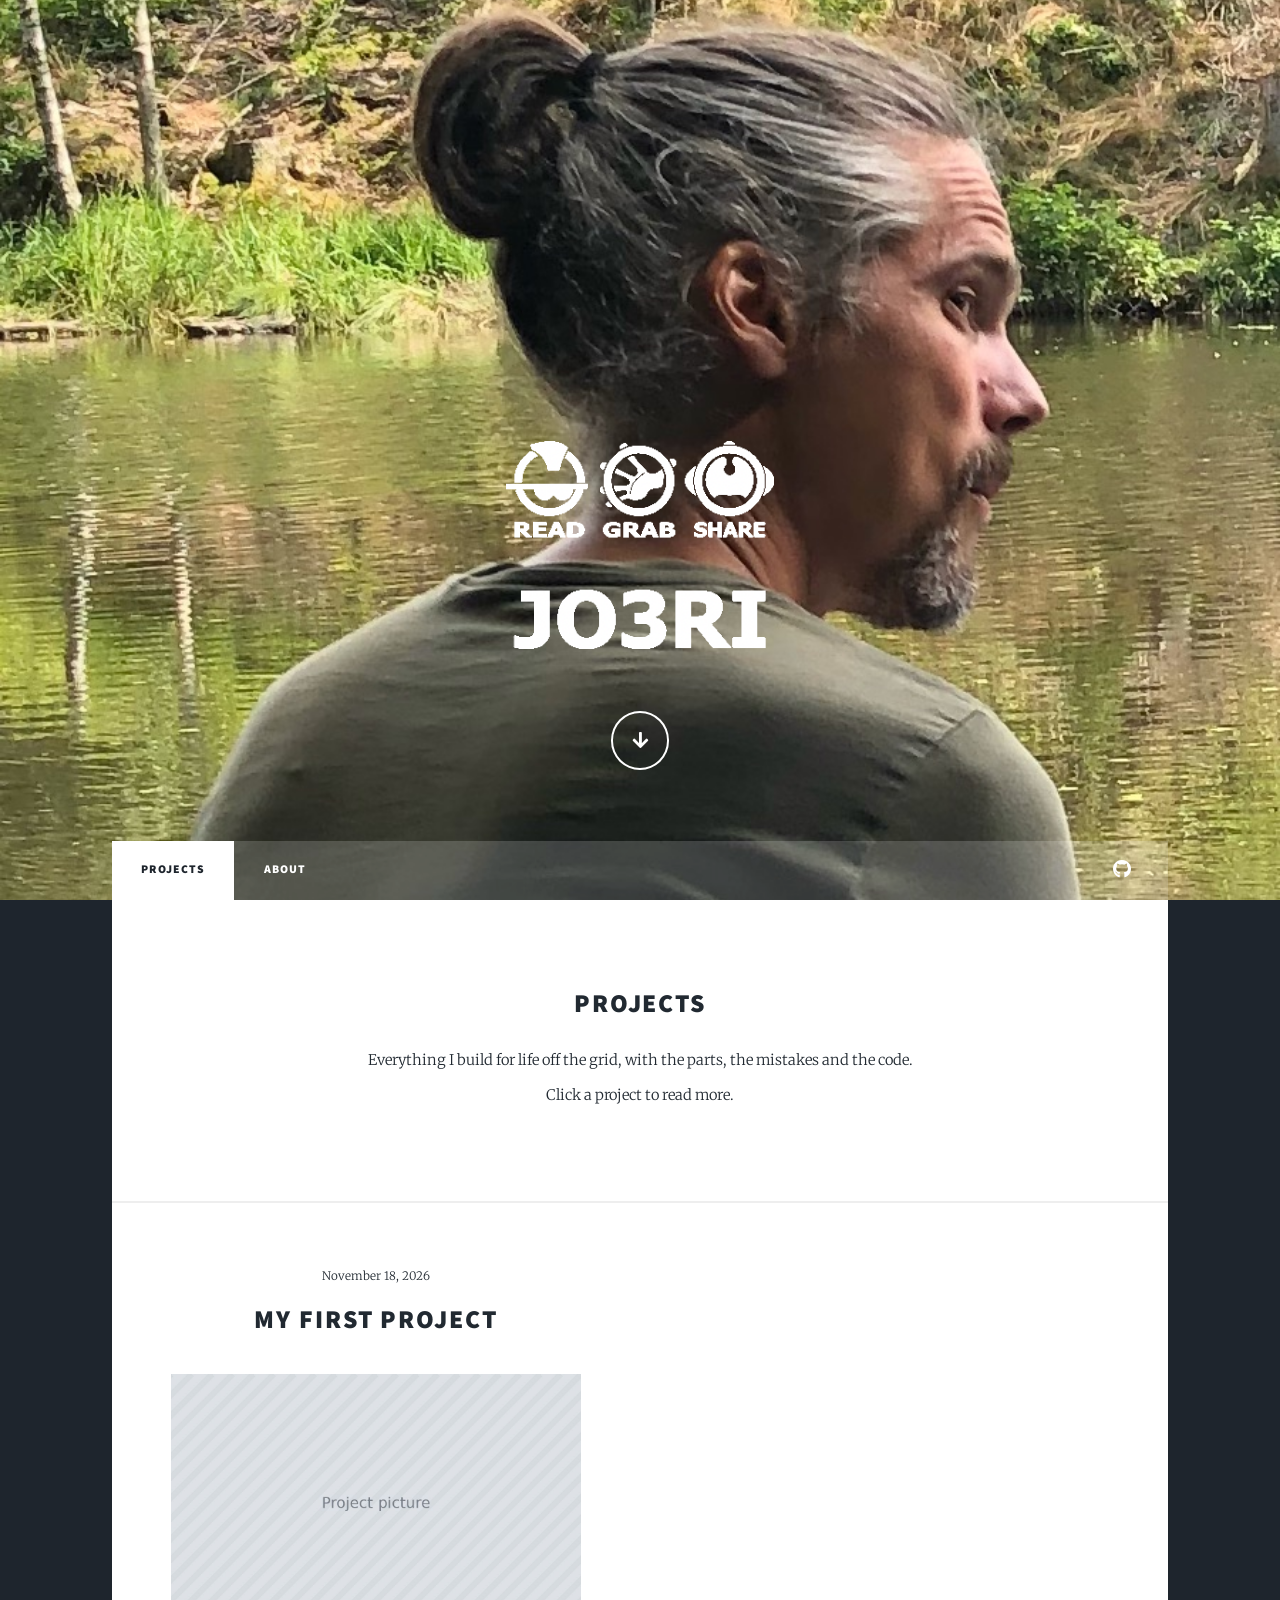
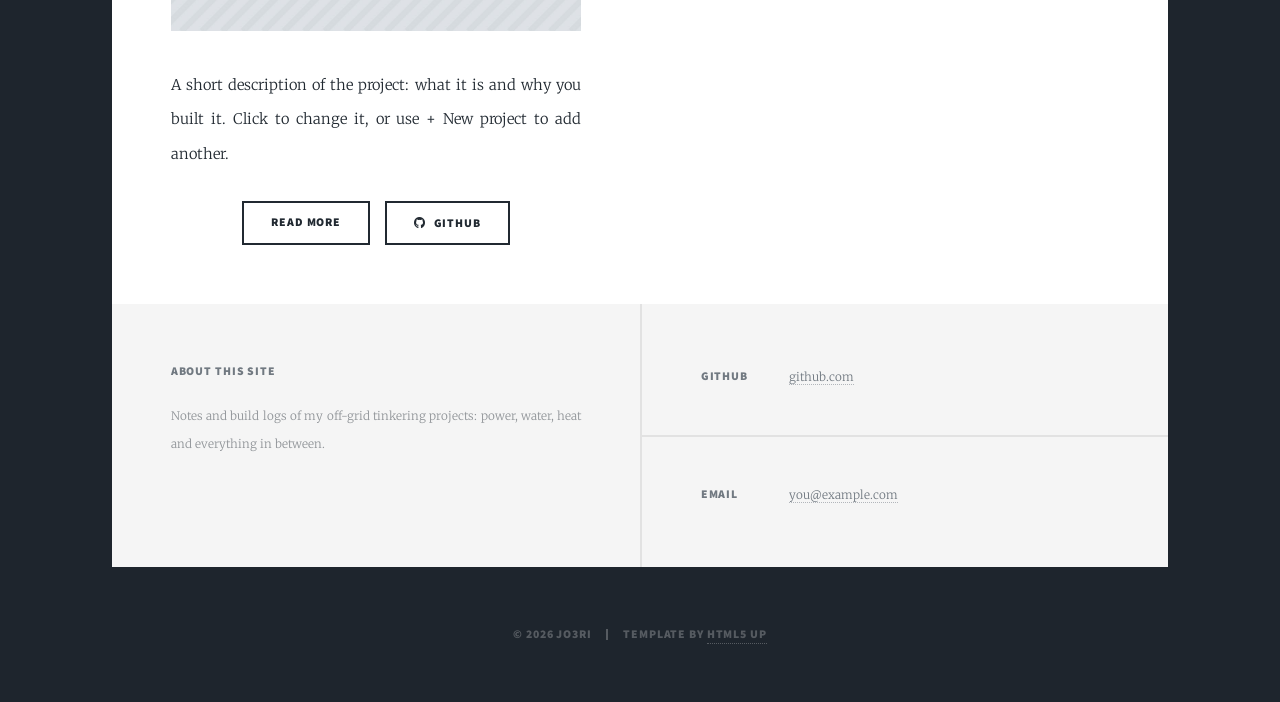
==== index.html @ ef2808e9 "update first website commit" ====
<!DOCTYPE html>
<!--
	JO3RI
	Template: Massively by HTML5 UP (html5up.net | @ajlkn)
	Free for personal and commercial use under the CCA 3.0 license (html5up.net/license)
-->
<html lang="en"><head>
		<title>JO3RI</title>
		<meta charset="utf-8">
		<meta name="viewport" content="width=device-width, initial-scale=1">
		<meta name="description" content="">
		<link rel="stylesheet" href="assets/css/main.css">
		<link rel="stylesheet" href="assets/css/site.css">
		<noscript><link rel="stylesheet" href="assets/css/noscript.css"></noscript>
	</head>
	<body class="is-preload">

		<div id="wrapper" class="fade-in">
			<div id="intro" data-se="section blocks fixed" data-se-role="intro" class="wsite-section-bg-image" style="background-image: url(&quot;images/backgrounds/joeri-050821-20261118-105935.jpg&quot;); background-repeat: no-repeat; background-size: cover; background-position: 50% 50%;">
				<div class="image fit"><img src="images/jo3ri-transparant-white-20261118-103524.png" alt="" style="width: 23%; max-width: 100%; margin-left: auto; margin-right: auto;"></div>
				<p></p>
				<ul class="actions">
					<li><a href="#header" class="button icon solid solo fa-arrow-down scrolly">Continue</a></li>
				</ul>
			</div>
<!-- se:shared header -->
			<header id="header">
				<a href="index.html" class="logo">JO3RI</a>
			</header>
<!-- /se:shared header -->

			<nav id="nav">
				<ul class="links" data-se="menu">
					<li class="active"><a href="index.html">Projects</a></li>
					<li><a href="about.html">About</a></li>
				</ul>
<!-- se:shared social -->
				<ul class="icons">
					<li><a href="https://github.com/" class="icon brands fa-github"><span class="label">GitHub</span></a></li>
				</ul>
<!-- /se:shared social -->
			</nav>

			<div id="main" data-se="sections">
				<section class="post" data-se="section blocks">
					<h2 style="text-align: center;">Projects</h2>
					<p style="text-align: center;">Everything I build for life off the grid, with the parts, the mistakes and the code. <br>Click a project to read more.</p>
				</section>

				<section class="posts" data-se="section blocks" data-se-list="projects">
					<article data-se-type="project" data-se-date="November 18, 2026" data-se-github="https://github.com/">
						<header>
							<span class="date">November 18, 2026</span>
							<h2><a href="first-project.html">My first project</a></h2>
						</header>
						<a href="first-project.html" class="image fit"><img src="images/project-placeholder.jpg" alt="My first project"></a>
						<p>A short description of the project: what it is and why you built it. Click to change it, or use + New project to add another.</p>
						<ul class="actions special">
							<li><a href="first-project.html" class="button">Read more</a></li>
							<li><a href="https://github.com/" class="button icon brands fa-github">GitHub</a></li>
						</ul>
					</article>
				</section>
			</div>

<!-- se:shared footer -->
			<footer id="footer" data-se="section fixed">
				<section data-se="blocks" data-se-role="footer-about">
					<h3>About this site</h3>
					<p>Notes and build logs of my off-grid tinkering projects: power, water, heat and everything in between.</p>
				</section>
				<section class="split contact" data-se="blocks" data-se-role="footer-contact">
					<section>
						<h3>GitHub</h3>
						<p><a href="https://github.com/">github.com</a></p>
					</section>
					<section>
						<h3>Email</h3>
						<p><a href="mailto:you@example.com">you@example.com</a></p>
					</section>
				</section>
			</footer>
<!-- /se:shared footer -->

<!-- se:shared copyright -->
			<div id="copyright">
				<ul><li>© 2026 JO3RI</li><li>Template by <a href="https://html5up.net">HTML5 UP</a></li></ul>
			</div>
<!-- /se:shared copyright -->

		</div>

		<script src="assets/js/jquery.min.js"></script>
		<script src="assets/js/jquery.scrollex.min.js"></script>
		<script src="assets/js/jquery.scrolly.min.js"></script>
		<script src="assets/js/browser.min.js"></script>
		<script src="assets/js/breakpoints.min.js"></script>
		<script src="assets/js/util.js"></script>
		<script src="assets/js/main.js"></script>

	

</body></html>
---- assets/css/main.css ----
@import url(fontawesome-all.min.css);
@import url(fonts.css);

/*
	Massively by HTML5 UP
	html5up.net | @ajlkn
	Free for personal and commercial use under the CCA 3.0 license (html5up.net/license)
*/

html, body, div, span, applet, object,
iframe, h1, h2, h3, h4, h5, h6, p, blockquote,
pre, a, abbr, acronym, address, big, cite,
code, del, dfn, em, img, ins, kbd, q, s, samp,
small, strike, strong, sub, sup, tt, var, b,
u, i, center, dl, dt, dd, ol, ul, li, fieldset,
form, label, legend, table, caption, tbody,
tfoot, thead, tr, th, td, article, aside,
canvas, details, embed, figure, figcaption,
footer, header, hgroup, menu, nav, output, ruby,
section, summary, time, mark, audio, video {
	margin: 0;
	padding: 0;
	border: 0;
	font-size: 100%;
	font: inherit;
	vertical-align: baseline;}

article, aside, details, figcaption, figure,
footer, header, hgroup, menu, nav, section {
	display: block;}

body {
	line-height: 1;
}

ol, ul {
	list-style: none;
}

blockquote, q {
	quotes: none;
}

	blockquote:before, blockquote:after, q:before, q:after {
		content: '';
		content: none;
	}

table {
	border-collapse: collapse;
	border-spacing: 0;
}

body {
	-webkit-text-size-adjust: none;
}

mark {
	background-color: transparent;
	color: inherit;
}

input::-moz-focus-inner {
	border: 0;
	padding: 0;
}

input, select, textarea {
	-moz-appearance: none;
	-webkit-appearance: none;
	-ms-appearance: none;
	appearance: none;
}

/* Basic */

	@-ms-viewport {
		width: device-width;
	}

	body {
		-ms-overflow-style: scrollbar;
	}

	@media screen and (max-width: 480px) {

		html, body {
			min-width: 320px;
		}

	}

	html {
		box-sizing: border-box;
	}

	*, *:before, *:after {
		box-sizing: inherit;
	}

	body {
		background-color: #1e252d;
	}

		body.is-preload *, body.is-preload *:before, body.is-preload *:after {
			-moz-animation: none !important;
			-webkit-animation: none !important;
			-ms-animation: none !important;
			animation: none !important;
			-moz-transition: none !important;
			-webkit-transition: none !important;
			-ms-transition: none !important;
			transition: none !important;
		}

/* Type */

	html {
		font-size: 16pt;
	}

		@media screen and (max-width: 1680px) {

			html {
				font-size: 12pt;
			}

		}

		@media screen and (max-width: 1280px) {

			html {
				font-size: 11pt;
			}

		}

		@media screen and (max-width: 360px) {

			html {
				font-size: 10pt;
			}

		}

	body {
		color: #212931;
	}

	body, input, select, textarea {
		font-family: "Merriweather", Georgia, Cambria, "Times New Roman", serif;
		font-weight: 300;
		font-size: 1rem;
		line-height: 2.375;
	}

	a {
		-moz-transition: color 0.2s ease-in-out, background-color 0.2s ease-in-out, border-color 0.2s ease-in-out, box-shadow 0.2s ease-in-out;
		-webkit-transition: color 0.2s ease-in-out, background-color 0.2s ease-in-out, border-color 0.2s ease-in-out, box-shadow 0.2s ease-in-out;
		-ms-transition: color 0.2s ease-in-out, background-color 0.2s ease-in-out, border-color 0.2s ease-in-out, box-shadow 0.2s ease-in-out;
		transition: color 0.2s ease-in-out, background-color 0.2s ease-in-out, border-color 0.2s ease-in-out, box-shadow 0.2s ease-in-out;
		border-bottom: dotted 1px;
		text-decoration: none;
	}

		a:hover {
			border-bottom-color: transparent;
		}

	strong, b {
		font-weight: 600;
	}

	em, i {
		font-style: italic;
	}

	p {
		text-align: justify;
		margin: 0 0 2rem 0;
	}

	h1, h2, h3, h4, h5, h6 {
		font-family: "Source Sans Pro", -apple-system, BlinkMacSystemFont, "Segoe UI", Roboto, "Helvetica Neue", Helvetica, Arial, sans-serif;
		font-weight: 900;
		line-height: 1.5;
		letter-spacing: 0.075em;
		text-transform: uppercase;
		margin: 0 0 1rem 0;
	}

		h1 a, h2 a, h3 a, h4 a, h5 a, h6 a {
			border-bottom: 0;
			color: inherit;
			text-decoration: none;
		}

	h1 {
		font-size: 4rem;
		line-height: 1.1;
		margin: 0 0 2rem 0;
	}

	h2 {
		font-size: 1.75rem;
		line-height: 1.3;
		margin: 0 0 1.5rem 0;
	}

	h3 {
		font-size: 1.25rem;
		margin: 0 0 1.5rem 0;
	}

	h4 {
		font-size: 1rem;
	}

	h5 {
		font-size: 0.9rem;
	}

	h6 {
		font-size: 0.8rem;
	}

	sub {
		font-size: 0.8rem;
		position: relative;
		top: 0.5rem;
	}

	sup {
		font-size: 0.8rem;
		position: relative;
		top: -0.5rem;
	}

	blockquote {
		border-left: solid 4px;
		font-style: italic;
		margin: 0 0 2rem 0;
		padding: 0.5rem 0 0.5rem 2rem;
	}

	code {
		border: solid 2px;
		font-family: "Courier New", monospace;
		font-size: 0.9rem;
		margin: 0 0.25rem;
		padding: 0.25rem 0.65rem;
	}

	pre {
		-webkit-overflow-scrolling: touch;
		font-family: "Courier New", monospace;
		font-size: 0.9rem;
		margin: 0 0 2rem 0;
	}

		pre code {
			display: block;
			line-height: 1.75;
			padding: 1rem 1.5rem;
			overflow-x: auto;
		}

	hr {
		border: 0;
		border-bottom: solid 2px;
		margin: 3rem 0;
	}

		hr.major {
			margin: 5rem 0;
		}

	.align-left {
		text-align: left;
	}

	.align-center {
		text-align: center;
	}

	.align-right {
		text-align: right;
	}

	input, select, textarea {
		color: #212931;
	}

	a {
		color: #212931;
		border-bottom-color: rgba(33, 41, 49, 0.5);
	}

		a:hover {
			border-bottom-color: transparent;
			color: #18bfef !important;
		}

	strong, b {
		color: #212931;
	}

	h1, h2, h3, h4, h5, h6 {
		color: #212931;
	}

	blockquote {
		border-left-color: #eeeeee;
	}

	code {
		background: rgba(220, 220, 220, 0.25);
		border-color: #eeeeee;
	}

	hr {
		border-bottom-color: #eeeeee;
	}

/* Row */

	.row {
		display: flex;
		flex-wrap: wrap;
		box-sizing: border-box;
		align-items: stretch;
	}

		.row > * {
			box-sizing: border-box;
		}

		.row.gtr-uniform > * > :last-child {
			margin-bottom: 0;
		}

		.row.aln-left {
			justify-content: flex-start;
		}

		.row.aln-center {
			justify-content: center;
		}

		.row.aln-right {
			justify-content: flex-end;
		}

		.row.aln-top {
			align-items: flex-start;
		}

		.row.aln-middle {
			align-items: center;
		}

		.row.aln-bottom {
			align-items: flex-end;
		}

		.row > .imp {
			order: -1;
		}

		.row > .col-1 {
			width: 8.33333%;
		}

		.row > .off-1 {
			margin-left: 8.33333%;
		}

		.row > .col-2 {
			width: 16.66667%;
		}

		.row > .off-2 {
			margin-left: 16.66667%;
		}

		.row > .col-3 {
			width: 25%;
		}

		.row > .off-3 {
			margin-left: 25%;
		}

		.row > .col-4 {
			width: 33.33333%;
		}

		.row > .off-4 {
			margin-left: 33.33333%;
		}

		.row > .col-5 {
			width: 41.66667%;
		}

		.row > .off-5 {
			margin-left: 41.66667%;
		}

		.row > .col-6 {
			width: 50%;
		}

		.row > .off-6 {
			margin-left: 50%;
		}

		.row > .col-7 {
			width: 58.33333%;
		}

		.row > .off-7 {
			margin-left: 58.33333%;
		}

		.row > .col-8 {
			width: 66.66667%;
		}

		.row > .off-8 {
			margin-left: 66.66667%;
		}

		.row > .col-9 {
			width: 75%;
		}

		.row > .off-9 {
			margin-left: 75%;
		}

		.row > .col-10 {
			width: 83.33333%;
		}

		.row > .off-10 {
			margin-left: 83.33333%;
		}

		.row > .col-11 {
			width: 91.66667%;
		}

		.row > .off-11 {
			margin-left: 91.66667%;
		}

		.row > .col-12 {
			width: 100%;
		}

		.row > .off-12 {
			margin-left: 100%;
		}

		.row.gtr-0 {
			margin-top: 0;
			margin-left: 0rem;
		}

			.row.gtr-0 > * {
				padding: 0 0 0 0rem;
			}

			.row.gtr-0.gtr-uniform {
				margin-top: 0rem;
			}

				.row.gtr-0.gtr-uniform > * {
					padding-top: 0rem;
				}

		.row.gtr-25 {
			margin-top: 0;
			margin-left: -0.375rem;
		}

			.row.gtr-25 > * {
				padding: 0 0 0 0.375rem;
			}

			.row.gtr-25.gtr-uniform {
				margin-top: -0.375rem;
			}

				.row.gtr-25.gtr-uniform > * {
					padding-top: 0.375rem;
				}

		.row.gtr-50 {
			margin-top: 0;
			margin-left: -0.75rem;
		}

			.row.gtr-50 > * {
				padding: 0 0 0 0.75rem;
			}

			.row.gtr-50.gtr-uniform {
				margin-top: -0.75rem;
			}

				.row.gtr-50.gtr-uniform > * {
					padding-top: 0.75rem;
				}

		.row {
			margin-top: 0;
			margin-left: -1.5rem;
		}

			.row > * {
				padding: 0 0 0 1.5rem;
			}

			.row.gtr-uniform {
				margin-top: -1.5rem;
			}

				.row.gtr-uniform > * {
					padding-top: 1.5rem;
				}

		.row.gtr-150 {
			margin-top: 0;
			margin-left: -2.25rem;
		}

			.row.gtr-150 > * {
				padding: 0 0 0 2.25rem;
			}

			.row.gtr-150.gtr-uniform {
				margin-top: -2.25rem;
			}

				.row.gtr-150.gtr-uniform > * {
					padding-top: 2.25rem;
				}

		.row.gtr-200 {
			margin-top: 0;
			margin-left: -3rem;
		}

			.row.gtr-200 > * {
				padding: 0 0 0 3rem;
			}

			.row.gtr-200.gtr-uniform {
				margin-top: -3rem;
			}

				.row.gtr-200.gtr-uniform > * {
					padding-top: 3rem;
				}

		@media screen and (max-width: 1680px) {

			.row {
				display: flex;
				flex-wrap: wrap;
				box-sizing: border-box;
				align-items: stretch;
			}

				.row > * {
					box-sizing: border-box;
				}

				.row.gtr-uniform > * > :last-child {
					margin-bottom: 0;
				}

				.row.aln-left {
					justify-content: flex-start;
				}

				.row.aln-center {
					justify-content: center;
				}

				.row.aln-right {
					justify-content: flex-end;
				}

				.row.aln-top {
					align-items: flex-start;
				}

				.row.aln-middle {
					align-items: center;
				}

				.row.aln-bottom {
					align-items: flex-end;
				}

				.row > .imp-xlarge {
					order: -1;
				}

				.row > .col-1-xlarge {
					width: 8.33333%;
				}

				.row > .off-1-xlarge {
					margin-left: 8.33333%;
				}

				.row > .col-2-xlarge {
					width: 16.66667%;
				}

				.row > .off-2-xlarge {
					margin-left: 16.66667%;
				}

				.row > .col-3-xlarge {
					width: 25%;
				}

				.row > .off-3-xlarge {
					margin-left: 25%;
				}

				.row > .col-4-xlarge {
					width: 33.33333%;
				}

				.row > .off-4-xlarge {
					margin-left: 33.33333%;
				}

				.row > .col-5-xlarge {
					width: 41.66667%;
				}

				.row > .off-5-xlarge {
					margin-left: 41.66667%;
				}

				.row > .col-6-xlarge {
					width: 50%;
				}

				.row > .off-6-xlarge {
					margin-left: 50%;
				}

				.row > .col-7-xlarge {
					width: 58.33333%;
				}

				.row > .off-7-xlarge {
					margin-left: 58.33333%;
				}

				.row > .col-8-xlarge {
					width: 66.66667%;
				}

				.row > .off-8-xlarge {
					margin-left: 66.66667%;
				}

				.row > .col-9-xlarge {
					width: 75%;
				}

				.row > .off-9-xlarge {
					margin-left: 75%;
				}

				.row > .col-10-xlarge {
					width: 83.33333%;
				}

				.row > .off-10-xlarge {
					margin-left: 83.33333%;
				}

				.row > .col-11-xlarge {
					width: 91.66667%;
				}

				.row > .off-11-xlarge {
					margin-left: 91.66667%;
				}

				.row > .col-12-xlarge {
					width: 100%;
				}

				.row > .off-12-xlarge {
					margin-left: 100%;
				}

				.row.gtr-0 {
					margin-top: 0;
					margin-left: 0rem;
				}

					.row.gtr-0 > * {
						padding: 0 0 0 0rem;
					}

					.row.gtr-0.gtr-uniform {
						margin-top: 0rem;
					}

						.row.gtr-0.gtr-uniform > * {
							padding-top: 0rem;
						}

				.row.gtr-25 {
					margin-top: 0;
					margin-left: -0.375rem;
				}

					.row.gtr-25 > * {
						padding: 0 0 0 0.375rem;
					}

					.row.gtr-25.gtr-uniform {
						margin-top: -0.375rem;
					}

						.row.gtr-25.gtr-uniform > * {
							padding-top: 0.375rem;
						}

				.row.gtr-50 {
					margin-top: 0;
					margin-left: -0.75rem;
				}

					.row.gtr-50 > * {
						padding: 0 0 0 0.75rem;
					}

					.row.gtr-50.gtr-uniform {
						margin-top: -0.75rem;
					}

						.row.gtr-50.gtr-uniform > * {
							padding-top: 0.75rem;
						}

				.row {
					margin-top: 0;
					margin-left: -1.5rem;
				}

					.row > * {
						padding: 0 0 0 1.5rem;
					}

					.row.gtr-uniform {
						margin-top: -1.5rem;
					}

						.row.gtr-uniform > * {
							padding-top: 1.5rem;
						}

				.row.gtr-150 {
					margin-top: 0;
					margin-left: -2.25rem;
				}

					.row.gtr-150 > * {
						padding: 0 0 0 2.25rem;
					}

					.row.gtr-150.gtr-uniform {
						margin-top: -2.25rem;
					}

						.row.gtr-150.gtr-uniform > * {
							padding-top: 2.25rem;
						}

				.row.gtr-200 {
					margin-top: 0;
					margin-left: -3rem;
				}

					.row.gtr-200 > * {
						padding: 0 0 0 3rem;
					}

					.row.gtr-200.gtr-uniform {
						margin-top: -3rem;
					}

						.row.gtr-200.gtr-uniform > * {
							padding-top: 3rem;
						}

		}

		@media screen and (max-width: 1280px) {

			.row {
				display: flex;
				flex-wrap: wrap;
				box-sizing: border-box;
				align-items: stretch;
			}

				.row > * {
					box-sizing: border-box;
				}

				.row.gtr-uniform > * > :last-child {
					margin-bottom: 0;
				}

				.row.aln-left {
					justify-content: flex-start;
				}

				.row.aln-center {
					justify-content: center;
				}

				.row.aln-right {
					justify-content: flex-end;
				}

				.row.aln-top {
					align-items: flex-start;
				}

				.row.aln-middle {
					align-items: center;
				}

				.row.aln-bottom {
					align-items: flex-end;
				}

				.row > .imp-large {
					order: -1;
				}

				.row > .col-1-large {
					width: 8.33333%;
				}

				.row > .off-1-large {
					margin-left: 8.33333%;
				}

				.row > .col-2-large {
					width: 16.66667%;
				}

				.row > .off-2-large {
					margin-left: 16.66667%;
				}

				.row > .col-3-large {
					width: 25%;
				}

				.row > .off-3-large {
					margin-left: 25%;
				}

				.row > .col-4-large {
					width: 33.33333%;
				}

				.row > .off-4-large {
					margin-left: 33.33333%;
				}

				.row > .col-5-large {
					width: 41.66667%;
				}

				.row > .off-5-large {
					margin-left: 41.66667%;
				}

				.row > .col-6-large {
					width: 50%;
				}

				.row > .off-6-large {
					margin-left: 50%;
				}

				.row > .col-7-large {
					width: 58.33333%;
				}

				.row > .off-7-large {
					margin-left: 58.33333%;
				}

				.row > .col-8-large {
					width: 66.66667%;
				}

				.row > .off-8-large {
					margin-left: 66.66667%;
				}

				.row > .col-9-large {
					width: 75%;
				}

				.row > .off-9-large {
					margin-left: 75%;
				}

				.row > .col-10-large {
					width: 83.33333%;
				}

				.row > .off-10-large {
					margin-left: 83.33333%;
				}

				.row > .col-11-large {
					width: 91.66667%;
				}

				.row > .off-11-large {
					margin-left: 91.66667%;
				}

				.row > .col-12-large {
					width: 100%;
				}

				.row > .off-12-large {
					margin-left: 100%;
				}

				.row.gtr-0 {
					margin-top: 0;
					margin-left: 0rem;
				}

					.row.gtr-0 > * {
						padding: 0 0 0 0rem;
					}

					.row.gtr-0.gtr-uniform {
						margin-top: 0rem;
					}

						.row.gtr-0.gtr-uniform > * {
							padding-top: 0rem;
						}

				.row.gtr-25 {
					margin-top: 0;
					margin-left: -0.375rem;
				}

					.row.gtr-25 > * {
						padding: 0 0 0 0.375rem;
					}

					.row.gtr-25.gtr-uniform {
						margin-top: -0.375rem;
					}

						.row.gtr-25.gtr-uniform > * {
							padding-top: 0.375rem;
						}

				.row.gtr-50 {
					margin-top: 0;
					margin-left: -0.75rem;
				}

					.row.gtr-50 > * {
						padding: 0 0 0 0.75rem;
					}

					.row.gtr-50.gtr-uniform {
						margin-top: -0.75rem;
					}

						.row.gtr-50.gtr-uniform > * {
							padding-top: 0.75rem;
						}

				.row {
					margin-top: 0;
					margin-left: -1.5rem;
				}

					.row > * {
						padding: 0 0 0 1.5rem;
					}

					.row.gtr-uniform {
						margin-top: -1.5rem;
					}

						.row.gtr-uniform > * {
							padding-top: 1.5rem;
						}

				.row.gtr-150 {
					margin-top: 0;
					margin-left: -2.25rem;
				}

					.row.gtr-150 > * {
						padding: 0 0 0 2.25rem;
					}

					.row.gtr-150.gtr-uniform {
						margin-top: -2.25rem;
					}

						.row.gtr-150.gtr-uniform > * {
							padding-top: 2.25rem;
						}

				.row.gtr-200 {
					margin-top: 0;
					margin-left: -3rem;
				}

					.row.gtr-200 > * {
						padding: 0 0 0 3rem;
					}

					.row.gtr-200.gtr-uniform {
						margin-top: -3rem;
					}

						.row.gtr-200.gtr-uniform > * {
							padding-top: 3rem;
						}

		}

		@media screen and (max-width: 980px) {

			.row {
				display: flex;
				flex-wrap: wrap;
				box-sizing: border-box;
				align-items: stretch;
			}

				.row > * {
					box-sizing: border-box;
				}

				.row.gtr-uniform > * > :last-child {
					margin-bottom: 0;
				}

				.row.aln-left {
					justify-content: flex-start;
				}

				.row.aln-center {
					justify-content: center;
				}

				.row.aln-right {
					justify-content: flex-end;
				}

				.row.aln-top {
					align-items: flex-start;
				}

				.row.aln-middle {
					align-items: center;
				}

				.row.aln-bottom {
					align-items: flex-end;
				}

				.row > .imp-medium {
					order: -1;
				}

				.row > .col-1-medium {
					width: 8.33333%;
				}

				.row > .off-1-medium {
					margin-left: 8.33333%;
				}

				.row > .col-2-medium {
					width: 16.66667%;
				}

				.row > .off-2-medium {
					margin-left: 16.66667%;
				}

				.row > .col-3-medium {
					width: 25%;
				}

				.row > .off-3-medium {
					margin-left: 25%;
				}

				.row > .col-4-medium {
					width: 33.33333%;
				}

				.row > .off-4-medium {
					margin-left: 33.33333%;
				}

				.row > .col-5-medium {
					width: 41.66667%;
				}

				.row > .off-5-medium {
					margin-left: 41.66667%;
				}

				.row > .col-6-medium {
					width: 50%;
				}

				.row > .off-6-medium {
					margin-left: 50%;
				}

				.row > .col-7-medium {
					width: 58.33333%;
				}

				.row > .off-7-medium {
					margin-left: 58.33333%;
				}

				.row > .col-8-medium {
					width: 66.66667%;
				}

				.row > .off-8-medium {
					margin-left: 66.66667%;
				}

				.row > .col-9-medium {
					width: 75%;
				}

				.row > .off-9-medium {
					margin-left: 75%;
				}

				.row > .col-10-medium {
					width: 83.33333%;
				}

				.row > .off-10-medium {
					margin-left: 83.33333%;
				}

				.row > .col-11-medium {
					width: 91.66667%;
				}

				.row > .off-11-medium {
					margin-left: 91.66667%;
				}

				.row > .col-12-medium {
					width: 100%;
				}

				.row > .off-12-medium {
					margin-left: 100%;
				}

				.row.gtr-0 {
					margin-top: 0;
					margin-left: 0rem;
				}

					.row.gtr-0 > * {
						padding: 0 0 0 0rem;
					}

					.row.gtr-0.gtr-uniform {
						margin-top: 0rem;
					}

						.row.gtr-0.gtr-uniform > * {
							padding-top: 0rem;
						}

				.row.gtr-25 {
					margin-top: 0;
					margin-left: -0.375rem;
				}

					.row.gtr-25 > * {
						padding: 0 0 0 0.375rem;
					}

					.row.gtr-25.gtr-uniform {
						margin-top: -0.375rem;
					}

						.row.gtr-25.gtr-uniform > * {
							padding-top: 0.375rem;
						}

				.row.gtr-50 {
					margin-top: 0;
					margin-left: -0.75rem;
				}

					.row.gtr-50 > * {
						padding: 0 0 0 0.75rem;
					}

					.row.gtr-50.gtr-uniform {
						margin-top: -0.75rem;
					}

						.row.gtr-50.gtr-uniform > * {
							padding-top: 0.75rem;
						}

				.row {
					margin-top: 0;
					margin-left: -1.5rem;
				}

					.row > * {
						padding: 0 0 0 1.5rem;
					}

					.row.gtr-uniform {
						margin-top: -1.5rem;
					}

						.row.gtr-uniform > * {
							padding-top: 1.5rem;
						}

				.row.gtr-150 {
					margin-top: 0;
					margin-left: -2.25rem;
				}

					.row.gtr-150 > * {
						padding: 0 0 0 2.25rem;
					}

					.row.gtr-150.gtr-uniform {
						margin-top: -2.25rem;
					}

						.row.gtr-150.gtr-uniform > * {
							padding-top: 2.25rem;
						}

				.row.gtr-200 {
					margin-top: 0;
					margin-left: -3rem;
				}

					.row.gtr-200 > * {
						padding: 0 0 0 3rem;
					}

					.row.gtr-200.gtr-uniform {
						margin-top: -3rem;
					}

						.row.gtr-200.gtr-uniform > * {
							padding-top: 3rem;
						}

		}

		@media screen and (max-width: 736px) {

			.row {
				display: flex;
				flex-wrap: wrap;
				box-sizing: border-box;
				align-items: stretch;
			}

				.row > * {
					box-sizing: border-box;
				}

				.row.gtr-uniform > * > :last-child {
					margin-bottom: 0;
				}

				.row.aln-left {
					justify-content: flex-start;
				}

				.row.aln-center {
					justify-content: center;
				}

				.row.aln-right {
					justify-content: flex-end;
				}

				.row.aln-top {
					align-items: flex-start;
				}

				.row.aln-middle {
					align-items: center;
				}

				.row.aln-bottom {
					align-items: flex-end;
				}

				.row > .imp-small {
					order: -1;
				}

				.row > .col-1-small {
					width: 8.33333%;
				}

				.row > .off-1-small {
					margin-left: 8.33333%;
				}

				.row > .col-2-small {
					width: 16.66667%;
				}

				.row > .off-2-small {
					margin-left: 16.66667%;
				}

				.row > .col-3-small {
					width: 25%;
				}

				.row > .off-3-small {
					margin-left: 25%;
				}

				.row > .col-4-small {
					width: 33.33333%;
				}

				.row > .off-4-small {
					margin-left: 33.33333%;
				}

				.row > .col-5-small {
					width: 41.66667%;
				}

				.row > .off-5-small {
					margin-left: 41.66667%;
				}

				.row > .col-6-small {
					width: 50%;
				}

				.row > .off-6-small {
					margin-left: 50%;
				}

				.row > .col-7-small {
					width: 58.33333%;
				}

				.row > .off-7-small {
					margin-left: 58.33333%;
				}

				.row > .col-8-small {
					width: 66.66667%;
				}

				.row > .off-8-small {
					margin-left: 66.66667%;
				}

				.row > .col-9-small {
					width: 75%;
				}

				.row > .off-9-small {
					margin-left: 75%;
				}

				.row > .col-10-small {
					width: 83.33333%;
				}

				.row > .off-10-small {
					margin-left: 83.33333%;
				}

				.row > .col-11-small {
					width: 91.66667%;
				}

				.row > .off-11-small {
					margin-left: 91.66667%;
				}

				.row > .col-12-small {
					width: 100%;
				}

				.row > .off-12-small {
					margin-left: 100%;
				}

				.row.gtr-0 {
					margin-top: 0;
					margin-left: 0rem;
				}

					.row.gtr-0 > * {
						padding: 0 0 0 0rem;
					}

					.row.gtr-0.gtr-uniform {
						margin-top: 0rem;
					}

						.row.gtr-0.gtr-uniform > * {
							padding-top: 0rem;
						}

				.row.gtr-25 {
					margin-top: 0;
					margin-left: -0.375rem;
				}

					.row.gtr-25 > * {
						padding: 0 0 0 0.375rem;
					}

					.row.gtr-25.gtr-uniform {
						margin-top: -0.375rem;
					}

						.row.gtr-25.gtr-uniform > * {
							padding-top: 0.375rem;
						}

				.row.gtr-50 {
					margin-top: 0;
					margin-left: -0.75rem;
				}

					.row.gtr-50 > * {
						padding: 0 0 0 0.75rem;
					}

					.row.gtr-50.gtr-uniform {
						margin-top: -0.75rem;
					}

						.row.gtr-50.gtr-uniform > * {
							padding-top: 0.75rem;
						}

				.row {
					margin-top: 0;
					margin-left: -1.5rem;
				}

					.row > * {
						padding: 0 0 0 1.5rem;
					}

					.row.gtr-uniform {
						margin-top: -1.5rem;
					}

						.row.gtr-uniform > * {
							padding-top: 1.5rem;
						}

				.row.gtr-150 {
					margin-top: 0;
					margin-left: -2.25rem;
				}

					.row.gtr-150 > * {
						padding: 0 0 0 2.25rem;
					}

					.row.gtr-150.gtr-uniform {
						margin-top: -2.25rem;
					}

						.row.gtr-150.gtr-uniform > * {
							padding-top: 2.25rem;
						}

				.row.gtr-200 {
					margin-top: 0;
					margin-left: -3rem;
				}

					.row.gtr-200 > * {
						padding: 0 0 0 3rem;
					}

					.row.gtr-200.gtr-uniform {
						margin-top: -3rem;
					}

						.row.gtr-200.gtr-uniform > * {
							padding-top: 3rem;
						}

		}

		@media screen and (max-width: 480px) {

			.row {
				display: flex;
				flex-wrap: wrap;
				box-sizing: border-box;
				align-items: stretch;
			}

				.row > * {
					box-sizing: border-box;
				}

				.row.gtr-uniform > * > :last-child {
					margin-bottom: 0;
				}

				.row.aln-left {
					justify-content: flex-start;
				}

				.row.aln-center {
					justify-content: center;
				}

				.row.aln-right {
					justify-content: flex-end;
				}

				.row.aln-top {
					align-items: flex-start;
				}

				.row.aln-middle {
					align-items: center;
				}

				.row.aln-bottom {
					align-items: flex-end;
				}

				.row > .imp-xsmall {
					order: -1;
				}

				.row > .col-1-xsmall {
					width: 8.33333%;
				}

				.row > .off-1-xsmall {
					margin-left: 8.33333%;
				}

				.row > .col-2-xsmall {
					width: 16.66667%;
				}

				.row > .off-2-xsmall {
					margin-left: 16.66667%;
				}

				.row > .col-3-xsmall {
					width: 25%;
				}

				.row > .off-3-xsmall {
					margin-left: 25%;
				}

				.row > .col-4-xsmall {
					width: 33.33333%;
				}

				.row > .off-4-xsmall {
					margin-left: 33.33333%;
				}

				.row > .col-5-xsmall {
					width: 41.66667%;
				}

				.row > .off-5-xsmall {
					margin-left: 41.66667%;
				}

				.row > .col-6-xsmall {
					width: 50%;
				}

				.row > .off-6-xsmall {
					margin-left: 50%;
				}

				.row > .col-7-xsmall {
					width: 58.33333%;
				}

				.row > .off-7-xsmall {
					margin-left: 58.33333%;
				}

				.row > .col-8-xsmall {
					width: 66.66667%;
				}

				.row > .off-8-xsmall {
					margin-left: 66.66667%;
				}

				.row > .col-9-xsmall {
					width: 75%;
				}

				.row > .off-9-xsmall {
					margin-left: 75%;
				}

				.row > .col-10-xsmall {
					width: 83.33333%;
				}

				.row > .off-10-xsmall {
					margin-left: 83.33333%;
				}

				.row > .col-11-xsmall {
					width: 91.66667%;
				}

				.row > .off-11-xsmall {
					margin-left: 91.66667%;
				}

				.row > .col-12-xsmall {
					width: 100%;
				}

				.row > .off-12-xsmall {
					margin-left: 100%;
				}

				.row.gtr-0 {
					margin-top: 0;
					margin-left: 0rem;
				}

					.row.gtr-0 > * {
						padding: 0 0 0 0rem;
					}

					.row.gtr-0.gtr-uniform {
						margin-top: 0rem;
					}

						.row.gtr-0.gtr-uniform > * {
							padding-top: 0rem;
						}

				.row.gtr-25 {
					margin-top: 0;
					margin-left: -0.375rem;
				}

					.row.gtr-25 > * {
						padding: 0 0 0 0.375rem;
					}

					.row.gtr-25.gtr-uniform {
						margin-top: -0.375rem;
					}

						.row.gtr-25.gtr-uniform > * {
							padding-top: 0.375rem;
						}

				.row.gtr-50 {
					margin-top: 0;
					margin-left: -0.75rem;
				}

					.row.gtr-50 > * {
						padding: 0 0 0 0.75rem;
					}

					.row.gtr-50.gtr-uniform {
						margin-top: -0.75rem;
					}

						.row.gtr-50.gtr-uniform > * {
							padding-top: 0.75rem;
						}

				.row {
					margin-top: 0;
					margin-left: -1.5rem;
				}

					.row > * {
						padding: 0 0 0 1.5rem;
					}

					.row.gtr-uniform {
						margin-top: -1.5rem;
					}

						.row.gtr-uniform > * {
							padding-top: 1.5rem;
						}

				.row.gtr-150 {
					margin-top: 0;
					margin-left: -2.25rem;
				}

					.row.gtr-150 > * {
						padding: 0 0 0 2.25rem;
					}

					.row.gtr-150.gtr-uniform {
						margin-top: -2.25rem;
					}

						.row.gtr-150.gtr-uniform > * {
							padding-top: 2.25rem;
						}

				.row.gtr-200 {
					margin-top: 0;
					margin-left: -3rem;
				}

					.row.gtr-200 > * {
						padding: 0 0 0 3rem;
					}

					.row.gtr-200.gtr-uniform {
						margin-top: -3rem;
					}

						.row.gtr-200.gtr-uniform > * {
							padding-top: 3rem;
						}

		}

		@media screen and (max-width: 360px) {

			.row {
				display: flex;
				flex-wrap: wrap;
				box-sizing: border-box;
				align-items: stretch;
			}

				.row > * {
					box-sizing: border-box;
				}

				.row.gtr-uniform > * > :last-child {
					margin-bottom: 0;
				}

				.row.aln-left {
					justify-content: flex-start;
				}

				.row.aln-center {
					justify-content: center;
				}

				.row.aln-right {
					justify-content: flex-end;
				}

				.row.aln-top {
					align-items: flex-start;
				}

				.row.aln-middle {
					align-items: center;
				}

				.row.aln-bottom {
					align-items: flex-end;
				}

				.row > .imp-xxsmall {
					order: -1;
				}

				.row > .col-1-xxsmall {
					width: 8.33333%;
				}

				.row > .off-1-xxsmall {
					margin-left: 8.33333%;
				}

				.row > .col-2-xxsmall {
					width: 16.66667%;
				}

				.row > .off-2-xxsmall {
					margin-left: 16.66667%;
				}

				.row > .col-3-xxsmall {
					width: 25%;
				}

				.row > .off-3-xxsmall {
					margin-left: 25%;
				}

				.row > .col-4-xxsmall {
					width: 33.33333%;
				}

				.row > .off-4-xxsmall {
					margin-left: 33.33333%;
				}

				.row > .col-5-xxsmall {
					width: 41.66667%;
				}

				.row > .off-5-xxsmall {
					margin-left: 41.66667%;
				}

				.row > .col-6-xxsmall {
					width: 50%;
				}

				.row > .off-6-xxsmall {
					margin-left: 50%;
				}

				.row > .col-7-xxsmall {
					width: 58.33333%;
				}

				.row > .off-7-xxsmall {
					margin-left: 58.33333%;
				}

				.row > .col-8-xxsmall {
					width: 66.66667%;
				}

				.row > .off-8-xxsmall {
					margin-left: 66.66667%;
				}

				.row > .col-9-xxsmall {
					width: 75%;
				}

				.row > .off-9-xxsmall {
					margin-left: 75%;
				}

				.row > .col-10-xxsmall {
					width: 83.33333%;
				}

				.row > .off-10-xxsmall {
					margin-left: 83.33333%;
				}

				.row > .col-11-xxsmall {
					width: 91.66667%;
				}

				.row > .off-11-xxsmall {
					margin-left: 91.66667%;
				}

				.row > .col-12-xxsmall {
					width: 100%;
				}

				.row > .off-12-xxsmall {
					margin-left: 100%;
				}

				.row.gtr-0 {
					margin-top: 0;
					margin-left: 0rem;
				}

					.row.gtr-0 > * {
						padding: 0 0 0 0rem;
					}

					.row.gtr-0.gtr-uniform {
						margin-top: 0rem;
					}

						.row.gtr-0.gtr-uniform > * {
							padding-top: 0rem;
						}

				.row.gtr-25 {
					margin-top: 0;
					margin-left: -0.375rem;
				}

					.row.gtr-25 > * {
						padding: 0 0 0 0.375rem;
					}

					.row.gtr-25.gtr-uniform {
						margin-top: -0.375rem;
					}

						.row.gtr-25.gtr-uniform > * {
							padding-top: 0.375rem;
						}

				.row.gtr-50 {
					margin-top: 0;
					margin-left: -0.75rem;
				}

					.row.gtr-50 > * {
						padding: 0 0 0 0.75rem;
					}

					.row.gtr-50.gtr-uniform {
						margin-top: -0.75rem;
					}

						.row.gtr-50.gtr-uniform > * {
							padding-top: 0.75rem;
						}

				.row {
					margin-top: 0;
					margin-left: -1.5rem;
				}

					.row > * {
						padding: 0 0 0 1.5rem;
					}

					.row.gtr-uniform {
						margin-top: -1.5rem;
					}

						.row.gtr-uniform > * {
							padding-top: 1.5rem;
						}

				.row.gtr-150 {
					margin-top: 0;
					margin-left: -2.25rem;
				}

					.row.gtr-150 > * {
						padding: 0 0 0 2.25rem;
					}

					.row.gtr-150.gtr-uniform {
						margin-top: -2.25rem;
					}

						.row.gtr-150.gtr-uniform > * {
							padding-top: 2.25rem;
						}

				.row.gtr-200 {
					margin-top: 0;
					margin-left: -3rem;
				}

					.row.gtr-200 > * {
						padding: 0 0 0 3rem;
					}

					.row.gtr-200.gtr-uniform {
						margin-top: -3rem;
					}

						.row.gtr-200.gtr-uniform > * {
							padding-top: 3rem;
						}

		}

/* Box */

	.box {
		border: solid 2px;
		margin-bottom: 2rem;
		padding: 1.5rem;
	}

		.box > :last-child,
		.box > :last-child > :last-child,
		.box > :last-child > :last-child > :last-child {
			margin-bottom: 0;
		}

		.box.alt {
			border: 0;
			border-radius: 0;
			padding: 0;
		}

	.box {
		border-color: #eeeeee;
	}

/* Button */

	input[type="submit"],
	input[type="reset"],
	input[type="button"],
	button,
	.button {
		-moz-appearance: none;
		-webkit-appearance: none;
		-ms-appearance: none;
		appearance: none;
		-moz-transition: background-color 0.2s ease-in-out, box-shadow 0.2s ease-in-out, color 0.2s ease-in-out;
		-webkit-transition: background-color 0.2s ease-in-out, box-shadow 0.2s ease-in-out, color 0.2s ease-in-out;
		-ms-transition: background-color 0.2s ease-in-out, box-shadow 0.2s ease-in-out, color 0.2s ease-in-out;
		transition: background-color 0.2s ease-in-out, box-shadow 0.2s ease-in-out, color 0.2s ease-in-out;
		border: 0;
		border-radius: 0;
		cursor: pointer;
		display: inline-block;
		font-family: "Source Sans Pro", -apple-system, BlinkMacSystemFont, "Segoe UI", Roboto, "Helvetica Neue", Helvetica, Arial, sans-serif;
		font-size: 0.8rem;
		font-weight: 900;
		letter-spacing: 0.075em;
		height: 3rem;
		line-height: 3rem;
		padding: 0 2rem;
		text-align: center;
		text-decoration: none;
		text-transform: uppercase;
		white-space: nowrap;
	}

		input[type="submit"].icon:before,
		input[type="reset"].icon:before,
		input[type="button"].icon:before,
		button.icon:before,
		.button.icon:before {
			margin-right: 0.5rem;
		}

		input[type="submit"].icon.solo,
		input[type="reset"].icon.solo,
		input[type="button"].icon.solo,
		button.icon.solo,
		.button.icon.solo {
			position: relative;
			width: 4rem;
			height: 4rem;
			line-height: 4rem;
			border-radius: 4rem;
			text-indent: 4rem;
			overflow: hidden;
			padding: 0;
			white-space: nowrap;
		}

			input[type="submit"].icon.solo:before,
			input[type="reset"].icon.solo:before,
			input[type="button"].icon.solo:before,
			button.icon.solo:before,
			.button.icon.solo:before {
				position: absolute;
				display: block;
				top: 0;
				left: 0;
				width: inherit;
				height: inherit;
				line-height: inherit;
				font-size: 1.25rem;
				margin-right: 0;
				text-align: center;
				text-indent: 0;
			}

		input[type="submit"].fit,
		input[type="reset"].fit,
		input[type="button"].fit,
		button.fit,
		.button.fit {
			width: 100%;
		}

		input[type="submit"].small,
		input[type="reset"].small,
		input[type="button"].small,
		button.small,
		.button.small {
			font-size: 0.7rem;
			height: 2.5rem;
			line-height: 2.5rem;
			padding: 0 1.5rem;
		}

		input[type="submit"].large,
		input[type="reset"].large,
		input[type="button"].large,
		button.large,
		.button.large {
			font-size: 0.9rem;
			height: 3.5rem;
			line-height: 3.5rem;
			padding: 0 2.75rem;
		}

		@media screen and (max-width: 980px) {

			input[type="submit"],
			input[type="reset"],
			input[type="button"],
			button,
			.button {
				font-size: 0.9rem;
				height: 3.25rem;
				line-height: 3.25rem;
			}

				input[type="submit"].large,
				input[type="reset"].large,
				input[type="button"].large,
				button.large,
				.button.large {
					font-size: 1rem;
					height: 3.75rem;
					line-height: 3.75rem;
				}

		}

		input[type="submit"].disabled, input[type="submit"]:disabled,
		input[type="reset"].disabled,
		input[type="reset"]:disabled,
		input[type="button"].disabled,
		input[type="button"]:disabled,
		button.disabled,
		button:disabled,
		.button.disabled,
		.button:disabled {
			pointer-events: none;
			opacity: 0.25;
		}

	input[type="submit"],
	input[type="reset"],
	input[type="button"],
	button,
	.button {
		background-color: transparent;
		box-shadow: inset 0 0 0 2px #212931;
		color: #212931 !important;
	}

		input[type="submit"]:hover,
		input[type="reset"]:hover,
		input[type="button"]:hover,
		button:hover,
		.button:hover {
			box-shadow: inset 0 0 0 2px #18bfef;
			color: #18bfef !important;
		}

		input[type="submit"].primary,
		input[type="reset"].primary,
		input[type="button"].primary,
		button.primary,
		.button.primary {
			background-color: #212931;
			box-shadow: none;
			color: #ffffff !important;
		}

			input[type="submit"].primary:hover,
			input[type="reset"].primary:hover,
			input[type="button"].primary:hover,
			button.primary:hover,
			.button.primary:hover {
				background-color: #18bfef;
			}

/* Form */

	form {
		margin: 0 0 2rem 0;
	}

		form > :last-child {
			margin-bottom: 0;
		}

		form > .fields {
			display: -moz-flex;
			display: -webkit-flex;
			display: -ms-flex;
			display: flex;
			-moz-flex-wrap: wrap;
			-webkit-flex-wrap: wrap;
			-ms-flex-wrap: wrap;
			flex-wrap: wrap;
			width: calc(100% + 3rem);
			margin: -1.5rem 0 2rem -1.5rem;
		}

			form > .fields > .field {
				-moz-flex-grow: 0;
				-webkit-flex-grow: 0;
				-ms-flex-grow: 0;
				flex-grow: 0;
				-moz-flex-shrink: 0;
				-webkit-flex-shrink: 0;
				-ms-flex-shrink: 0;
				flex-shrink: 0;
				padding: 1.5rem 0 0 1.5rem;
				width: calc(100% - 1.5rem);
			}

				form > .fields > .field.half {
					width: calc(50% - 0.75rem);
				}

				form > .fields > .field.third {
					width: calc(100%/3 - 0.5rem);
				}

				form > .fields > .field.quarter {
					width: calc(25% - 0.375rem);
				}

		@media screen and (max-width: 480px) {

			form > .fields {
				width: calc(100% + 3rem);
				margin: -1.5rem 0 2rem -1.5rem;
			}

				form > .fields > .field {
					padding: 1.5rem 0 0 1.5rem;
					width: calc(100% - 1.5rem);
				}

					form > .fields > .field.half {
						width: calc(100% - 1.5rem);
					}

					form > .fields > .field.third {
						width: calc(100% - 1.5rem);
					}

					form > .fields > .field.quarter {
						width: calc(100% - 1.5rem);
					}

		}

	label {
		display: block;
		font-family: "Source Sans Pro", -apple-system, BlinkMacSystemFont, "Segoe UI", Roboto, "Helvetica Neue", Helvetica, Arial, sans-serif;
		font-weight: 900;
		line-height: 1.5;
		letter-spacing: 0.075em;
		font-size: 0.8rem;
		text-transform: uppercase;
		margin: 0 0 0.75rem 0;
	}

		@media screen and (max-width: 980px) {

			label {
				font-size: 0.9rem;
			}

		}

	input[type="text"],
	input[type="password"],
	input[type="email"],
	select,
	textarea {
		-moz-appearance: none;
		-webkit-appearance: none;
		-ms-appearance: none;
		appearance: none;
		background: transparent;
		border-radius: 0;
		border: solid 2px;
		color: inherit;
		display: block;
		outline: 0;
		padding: 0 1rem;
		text-decoration: none;
		width: 100%;
	}

		input[type="text"]:invalid,
		input[type="password"]:invalid,
		input[type="email"]:invalid,
		select:invalid,
		textarea:invalid {
			box-shadow: none;
		}

	select {
		background-size: 1.25rem;
		background-repeat: no-repeat;
		background-position: calc(100% - 1rem) center;
		height: 3rem;
		padding-right: 3rem;
		text-overflow: ellipsis;
	}

		select:focus::-ms-value {
			background-color: transparent;
		}

		select::-ms-expand {
			display: none;
		}

	input[type="text"],
	input[type="password"],
	input[type="email"],
	select {
		height: 3rem;
	}

	textarea {
		padding: 0.75rem 1rem;
	}

	input[type="checkbox"],
	input[type="radio"] {
		-moz-appearance: none;
		-webkit-appearance: none;
		-ms-appearance: none;
		appearance: none;
		display: block;
		float: left;
		margin-right: -2rem;
		opacity: 0;
		width: 1rem;
		z-index: -1;
	}

		input[type="checkbox"] + label,
		input[type="radio"] + label {
			text-decoration: none;
			cursor: pointer;
			display: inline-block;
			font-size: 1rem;
			letter-spacing: 0;
			font-family: "Merriweather", Georgia, Cambria, "Times New Roman", serif;
			text-transform: none;
			font-weight: 300;
			padding-left: 2.8rem;
			padding-right: 1rem;
			position: relative;
		}

			input[type="checkbox"] + label:before,
			input[type="radio"] + label:before {
				-moz-osx-font-smoothing: grayscale;
				-webkit-font-smoothing: antialiased;
				display: inline-block;
				font-style: normal;
				font-variant: normal;
				text-rendering: auto;
				line-height: 1;
				text-transform: none !important;
				font-family: 'Font Awesome 5 Free';
				font-weight: 900;
			}

			input[type="checkbox"] + label:before,
			input[type="radio"] + label:before {
				border-radius: 0;
				border: solid 2px;
				content: '';
				display: inline-block;
				font-size: 0.8rem;
				height: 1.8rem;
				left: 0;
				line-height: 1.65rem;
				position: absolute;
				text-align: center;
				top: -0.125rem;
				width: 1.8rem;
			}

		input[type="checkbox"]:checked + label:before,
		input[type="radio"]:checked + label:before {
			content: '\f00c';
		}

	input[type="checkbox"] + label:before {
		border-radius: 0;
	}

	input[type="radio"] + label:before {
		border-radius: 100%;
	}

	::-webkit-input-placeholder {
		opacity: 1.0;
	}

	:-moz-placeholder {
		opacity: 1.0;
	}

	::-moz-placeholder {
		opacity: 1.0;
	}

	:-ms-input-placeholder {
		opacity: 1.0;
	}

	label {
		color: #212931;
	}

	input[type="text"],
	input[type="password"],
	input[type="email"],
	select,
	textarea {
		border-color: #eeeeee;
	}

		input[type="text"]:focus,
		input[type="password"]:focus,
		input[type="email"]:focus,
		select:focus,
		textarea:focus {
			border-color: #18bfef;
		}

	select {
		background-image: url("data:image/svg+xml;charset=utf8,%3Csvg xmlns='http://www.w3.org/2000/svg' width='40' height='40' preserveAspectRatio='none' viewBox='0 0 40 40'%3E%3Cpath d='M9.4,12.3l10.4,10.4l10.4-10.4c0.2-0.2,0.5-0.4,0.9-0.4c0.3,0,0.6,0.1,0.9,0.4l3.3,3.3c0.2,0.2,0.4,0.5,0.4,0.9 c0,0.4-0.1,0.6-0.4,0.9L20.7,31.9c-0.2,0.2-0.5,0.4-0.9,0.4c-0.3,0-0.6-0.1-0.9-0.4L4.3,17.3c-0.2-0.2-0.4-0.5-0.4-0.9 c0-0.4,0.1-0.6,0.4-0.9l3.3-3.3c0.2-0.2,0.5-0.4,0.9-0.4S9.1,12.1,9.4,12.3z' fill='%23eeeeee' /%3E%3C/svg%3E");
	}

		select option {
			background-color: #ffffff;
			color: #212931;
		}

	.select-wrapper:before {
		color: #eeeeee;
	}

	input[type="checkbox"] + label,
	input[type="radio"] + label {
		color: #212931;
	}

		input[type="checkbox"] + label:before,
		input[type="radio"] + label:before {
			border-color: #eeeeee;
		}

	input[type="checkbox"]:checked + label:before,
	input[type="radio"]:checked + label:before {
		background-color: #212931;
		border-color: #212931;
		color: #ffffff;
	}

	input[type="checkbox"]:focus + label:before,
	input[type="radio"]:focus + label:before {
		border-color: #18bfef;
	}

	::-webkit-input-placeholder {
		color: #909498 !important;
	}

	:-moz-placeholder {
		color: #909498 !important;
	}

	::-moz-placeholder {
		color: #909498 !important;
	}

	:-ms-input-placeholder {
		color: #909498 !important;
	}

	.formerize-placeholder {
		color: #909498 !important;
	}

/* Icon */

	.icon {
		text-decoration: none;
		border-bottom: none;
		position: relative;
	}

		.icon:before {
			-moz-osx-font-smoothing: grayscale;
			-webkit-font-smoothing: antialiased;
			display: inline-block;
			font-style: normal;
			font-variant: normal;
			text-rendering: auto;
			line-height: 1;
			text-transform: none !important;
			font-family: 'Font Awesome 5 Free';
			font-weight: 400;
		}

		.icon > .label {
			display: none;
		}

		.icon:before {
			line-height: inherit;
		}

		.icon.solid:before {
			font-weight: 900;
		}

		.icon.brands:before {
			font-family: 'Font Awesome 5 Brands';
		}

/* Image */

	.image {
		border: 0;
		display: inline-block;
		position: relative;
	}

		.image img {
			display: block;
		}

		.image.left, .image.right {
			max-width: 40%;
		}

			.image.left img, .image.right img {
				width: 100%;
			}

		.image.left {
			float: left;
			margin: 0 2rem 2rem 0;
			top: 0.75rem;
		}

		.image.right {
			float: right;
			margin: 0 0 2rem 2rem;
			top: 0.75rem;
		}

		.image.fit {
			display: block;
			margin: 2.5rem 0;
			width: 100%;
		}

			.image.fit:first-child {
				margin-top: 0;
			}

			.image.fit img {
				width: 100%;
			}

		.image.main {
			display: block;
			margin: 4rem 0;
			width: 100%;
		}

			.image.main:first-child {
				margin-top: 0;
			}

			.image.main img {
				width: 100%;
			}

		@media screen and (max-width: 736px) {

			.image.fit {
				margin: 2rem 0;
			}

			.image.main {
				margin: 2rem 0;
			}

		}

	a.image {
		overflow: hidden;
	}

		a.image img {
			-moz-transition: -moz-transform 0.2s ease-out;
			-webkit-transition: -webkit-transform 0.2s ease-out;
			-ms-transition: -ms-transform 0.2s ease-out;
			transition: transform 0.2s ease-out;
		}

		a.image:hover img {
			-moz-transform: scale(1.05);
			-webkit-transform: scale(1.05);
			-ms-transform: scale(1.05);
			transform: scale(1.05);
		}

/* Actions */

	ul.actions {
		display: -moz-flex;
		display: -webkit-flex;
		display: -ms-flex;
		display: flex;
		cursor: default;
		list-style: none;
		margin-left: -1rem;
		padding-left: 0;
	}

		ul.actions li {
			padding: 0 0 0 1rem;
			vertical-align: middle;
		}

		ul.actions.special {
			-moz-justify-content: center;
			-webkit-justify-content: center;
			-ms-justify-content: center;
			justify-content: center;
			width: 100%;
			margin-left: 0;
		}

			ul.actions.special li:first-child {
				padding-left: 0;
			}

		ul.actions.stacked {
			-moz-flex-direction: column;
			-webkit-flex-direction: column;
			-ms-flex-direction: column;
			flex-direction: column;
			margin-left: 0;
		}

			ul.actions.stacked li {
				padding: 1.3rem 0 0 0;
			}

				ul.actions.stacked li:first-child {
					padding-top: 0;
				}

		ul.actions.fit {
			width: calc(100% + 1rem);
		}

			ul.actions.fit li {
				-moz-flex-grow: 1;
				-webkit-flex-grow: 1;
				-ms-flex-grow: 1;
				flex-grow: 1;
				-moz-flex-shrink: 1;
				-webkit-flex-shrink: 1;
				-ms-flex-shrink: 1;
				flex-shrink: 1;
				width: 100%;
			}

				ul.actions.fit li > * {
					width: 100%;
				}

			ul.actions.fit.stacked {
				width: 100%;
			}

		@media screen and (max-width: 480px) {

			ul.actions:not(.fixed) {
				-moz-flex-direction: column;
				-webkit-flex-direction: column;
				-ms-flex-direction: column;
				flex-direction: column;
				margin-left: 0;
				width: 100% !important;
			}

				ul.actions:not(.fixed) li {
					-moz-flex-grow: 1;
					-webkit-flex-grow: 1;
					-ms-flex-grow: 1;
					flex-grow: 1;
					-moz-flex-shrink: 1;
					-webkit-flex-shrink: 1;
					-ms-flex-shrink: 1;
					flex-shrink: 1;
					padding: 1rem 0 0 0;
					text-align: center;
					width: 100%;
				}

					ul.actions:not(.fixed) li > * {
						width: 100%;
					}

					ul.actions:not(.fixed) li:first-child {
						padding-top: 0;
					}

					ul.actions:not(.fixed) li input[type="submit"],
					ul.actions:not(.fixed) li input[type="reset"],
					ul.actions:not(.fixed) li input[type="button"],
					ul.actions:not(.fixed) li button,
					ul.actions:not(.fixed) li .button {
						width: 100%;
					}

						ul.actions:not(.fixed) li input[type="submit"].icon:before,
						ul.actions:not(.fixed) li input[type="reset"].icon:before,
						ul.actions:not(.fixed) li input[type="button"].icon:before,
						ul.actions:not(.fixed) li button.icon:before,
						ul.actions:not(.fixed) li .button.icon:before {
							margin-left: -0.5rem;
						}

		}

/* Icons */

	ul.icons {
		cursor: default;
		list-style: none;
		padding-left: 0;
	}

		ul.icons li {
			display: inline-block;
			padding: 0 0.5rem 0 0;
			vertical-align: middle;
		}

			ul.icons li:last-child {
				padding-right: 0;
			}

			ul.icons li .icon:before {
				width: 2.25rem;
				height: 2.25rem;
				line-height: 2.25rem;
				display: inline-block;
				text-align: center;
				border-radius: 100%;
				font-size: 1.25rem;
			}

		ul.icons.alt li .icon:before {
			-moz-transition: color 0.2s ease-in-out, background-color 0.2s ease-in-out, border-color 0.2s ease-in-out, box-shadow 0.2s ease-in-out;
			-webkit-transition: color 0.2s ease-in-out, background-color 0.2s ease-in-out, border-color 0.2s ease-in-out, box-shadow 0.2s ease-in-out;
			-ms-transition: color 0.2s ease-in-out, background-color 0.2s ease-in-out, border-color 0.2s ease-in-out, box-shadow 0.2s ease-in-out;
			transition: color 0.2s ease-in-out, background-color 0.2s ease-in-out, border-color 0.2s ease-in-out, box-shadow 0.2s ease-in-out;
			font-size: 1rem;
		}

/* List */

	ol {
		list-style: decimal;
		margin: 0 0 2rem 0;
		padding-left: 1.25rem;
	}

		ol li {
			padding-left: 0.25rem;
		}

	ul {
		list-style: disc;
		margin: 0 0 2rem 0;
		padding-left: 1rem;
	}

		ul li {
			padding-left: 0.5rem;
		}

		ul.divided {
			list-style: none;
			padding-left: 0;
		}

			ul.divided li {
				border-top: solid 1px;
				padding: 0.5rem 0;
			}

				ul.divided li:first-child {
					border-top: 0;
					padding-top: 0;
				}

	dl {
		margin: 0 0 2rem 0;
	}

		dl dt {
			display: block;
			font-weight: 600;
			margin: 0 0 1rem 0;
		}

		dl dd {
			margin-left: 2rem;
		}

	ul.divided li {
		border-top-color: #eeeeee;
	}

	ul.icons li a.icon:hover:before {
		color: #18bfef;
	}

	ul.icons.alt li .icon:before {
		box-shadow: inset 0 0 0 2px #eeeeee;
	}

	ul.icons.alt li a.icon:hover:before {
		box-shadow: inset 0 0 0 2px #18bfef;
	}

/* Section/Article */

	section.special, article.special {
		text-align: center;
	}

	header {
		cursor: default;
	}

		header > .date {
			display: block;
			font-size: 0.8rem;
			height: 1;
			margin: 0 0 1rem 0;
			position: relative;
		}

		header > p {
			font-style: italic;
		}

		header > h1 + p {
			font-size: 1.1rem;
			margin-top: -0.5rem;
			line-height: 2;
		}

		header > h2 + p {
			font-size: 1rem;
			margin-top: -0.75rem;
		}

		header > h3 + p {
			font-size: 0.9rem;
			margin-top: -0.75rem;
		}

		header > h4 + p {
			font-size: 0.8rem;
			margin-top: -0.75rem;
		}

		header.major {
			margin: 0 0 4rem 0;
			text-align: center;
		}

			header.major > :last-child {
				margin-bottom: 0;
			}

			header.major > p {
				margin-top: 0;
				text-align: center;
			}

			header.major > .date {
				font-size: 1rem;
				margin: 0 0 4rem 0;
			}

				header.major > .date:before, header.major > .date:after {
					content: '';
					display: block;
					position: absolute;
					top: 50%;
					width: calc(50% - 6rem);
					border-top: solid 2px;
				}

				header.major > .date:before {
					left: 0;
				}

				header.major > .date:after {
					right: 0;
				}

		@media screen and (max-width: 980px) {

			header br {
				display: none;
			}

		}

		@media screen and (max-width: 736px) {

			header.major {
				margin: 0 0 2rem 0;
			}

		}

	header.major .date:before, header.major .date:after {
		border-top-color: #eeeeee;
	}

/* Table */

	.table-wrapper {
		-webkit-overflow-scrolling: touch;
		overflow-x: auto;
	}

	table {
		margin: 0 0 2rem 0;
		width: 100%;
	}

		table tbody tr {
			border: solid 1px;
			border-left: 0;
			border-right: 0;
		}

		table td {
			padding: 0.75rem 0.75rem;
		}

		table th {
			font-family: "Source Sans Pro", -apple-system, BlinkMacSystemFont, "Segoe UI", Roboto, "Helvetica Neue", Helvetica, Arial, sans-serif;
			font-size: 0.8rem;
			font-weight: 900;
			letter-spacing: 0.075em;
			line-height: 1.5;
			padding: 0 0.75rem 0.75rem 0.75rem;
			text-align: left;
			text-transform: uppercase;
		}

			@media screen and (max-width: 980px) {

				table th {
					font-size: 0.9rem;
				}

			}

		table thead {
			border-bottom: solid 2px;
		}

		table tfoot {
			border-top: solid 2px;
		}

		table.alt {
			border-collapse: separate;
		}

			table.alt tbody tr td {
				border: solid 1px;
				border-left-width: 0;
				border-top-width: 0;
			}

				table.alt tbody tr td:first-child {
					border-left-width: 1px;
				}

			table.alt tbody tr:first-child td {
				border-top-width: 1px;
			}

			table.alt thead {
				border-bottom: 0;
			}

			table.alt tfoot {
				border-top: 0;
			}

	table tbody tr {
		border-color: #eeeeee;
	}

		table tbody tr:nth-child(2n + 1) {
			background-color: rgba(220, 220, 220, 0.25);
		}

	table th {
		color: #212931;
	}

	table thead {
		border-bottom-color: #eeeeee;
	}

	table tfoot {
		border-top-color: #eeeeee;
	}

	table.alt tbody tr td {
		border-color: #eeeeee;
	}

/* Pagination */

	.pagination {
		display: -moz-inline-flex;
		display: -webkit-inline-flex;
		display: -ms-inline-flex;
		display: inline-flex;
		-moz-user-select: none;
		-webkit-user-select: none;
		-ms-user-select: none;
		user-select: none;
		cursor: default;
		list-style: none;
		margin: 0 0 2rem 2px;
		padding: 0;
	}

		.pagination a, .pagination span {
			-moz-transition: background-color 0.2s ease-in-out, border-color 0.2s ease-in-out, box-shadow 0.2s ease-in-out, color 0.2s ease-in-out;
			-webkit-transition: background-color 0.2s ease-in-out, border-color 0.2s ease-in-out, box-shadow 0.2s ease-in-out, color 0.2s ease-in-out;
			-ms-transition: background-color 0.2s ease-in-out, border-color 0.2s ease-in-out, box-shadow 0.2s ease-in-out, color 0.2s ease-in-out;
			transition: background-color 0.2s ease-in-out, border-color 0.2s ease-in-out, box-shadow 0.2s ease-in-out, color 0.2s ease-in-out;
			border: solid 2px;
			display: inline-block;
			font-family: "Source Sans Pro", -apple-system, BlinkMacSystemFont, "Segoe UI", Roboto, "Helvetica Neue", Helvetica, Arial, sans-serif;
			font-size: 0.8rem;
			font-weight: 900;
			height: 3rem;
			letter-spacing: 0.075em;
			line-height: calc(3rem - 4px);
			margin-left: -2px;
			min-width: 3rem;
			position: relative;
			text-align: center;
			text-decoration: none;
			text-transform: uppercase;
		}

		.pagination .next, .pagination .previous {
			text-decoration: none;
			padding: 0 1.75rem;
		}

			.pagination .next:before, .pagination .previous:before {
				-moz-osx-font-smoothing: grayscale;
				-webkit-font-smoothing: antialiased;
				display: inline-block;
				font-style: normal;
				font-variant: normal;
				text-rendering: auto;
				line-height: 1;
				text-transform: none !important;
				font-family: 'Font Awesome 5 Free';
				font-weight: 900;
			}

			.pagination .next:before, .pagination .previous:before {
				display: inline-block;
				color: inherit !important;
				line-height: inherit;
			}

		.pagination .previous:before {
			content: '\f104';
			margin-right: 0.9375em;
		}

		.pagination .next:before {
			content: '\f105';
			float: right;
			margin-left: 0.9375em;
		}

		@media screen and (max-width: 980px) {

			.pagination a, .pagination span {
				font-size: 0.9rem;
			}

		}

		@media screen and (max-width: 480px) {

			.pagination .page, .pagination .extra {
				display: none;
			}

		}

	.pagination a, .pagination span {
		border-color: #eeeeee;
	}

	.pagination a {
		color: #212931 !important;
	}

		.pagination a:hover {
			color: #18bfef !important;
			border-color: #18bfef;
			z-index: 1;
		}

			.pagination a:hover + a,
			.pagination a:hover + span {
				border-left-color: #18bfef;
			}

		.pagination a.active {
			background-color: #eeeeee;
		}

	.pagination span {
		color: #eeeeee;
	}

/* Wrapper */

	#wrapper {
		-moz-transition: opacity 0.5s ease;
		-webkit-transition: opacity 0.5s ease;
		-ms-transition: opacity 0.5s ease;
		transition: opacity 0.5s ease;
		position: relative;
		z-index: 1;
		overflow: hidden;
	}

		#wrapper > .bg {
			position: absolute;
			top: 0;
			left: 0;
			width: 100%;
			height: 100%;
			background-color: #212931;
			background-image: url("../../images/overlay.png"), linear-gradient(0deg, rgba(0, 0, 0, 0.1), rgba(0, 0, 0, 0.1)), url("../../images/bg.jpg");
			background-size: auto,								auto,														100% auto;
			background-position: center,								center,														top center;
			background-repeat: repeat,								no-repeat,													no-repeat;
			background-attachment: scroll,								scroll,														scroll;
			z-index: -1;
		}

			#wrapper > .bg.fixed {
				position: fixed;
				width: 100vw;
				height: 100vh;
			}

		#wrapper.fade-in:before {
			pointer-events: none;
			-moz-transition: opacity 1s ease-in-out;
			-webkit-transition: opacity 1s ease-in-out;
			-ms-transition: opacity 1s ease-in-out;
			transition: opacity 1s ease-in-out;
			-moz-transition-delay: 0.75s;
			-webkit-transition-delay: 0.75s;
			-ms-transition-delay: 0.75s;
			transition-delay: 0.75s;
			background: #1e252d;
			content: '';
			display: block;
			height: 100%;
			left: 0;
			opacity: 0;
			position: fixed;
			top: 0;
			width: 100%;
		}

		body.is-preload #wrapper.fade-in:before {
			opacity: 1;
		}

		@media screen and (orientation: portrait) {

			#wrapper > .bg {
				background-size: auto,								auto,														auto 175%;
			}

		}

/* Intro */

	#intro {
		color: #ffffff;
		padding: 8rem 4rem 6rem 4rem ;
		-moz-align-items: center;
		-webkit-align-items: center;
		-ms-align-items: center;
		align-items: center;
		display: -moz-flex;
		display: -webkit-flex;
		display: -ms-flex;
		display: flex;
		-moz-flex-direction: column;
		-webkit-flex-direction: column;
		-ms-flex-direction: column;
		flex-direction: column;
		-moz-justify-content: -moz-flex-end;
		-webkit-justify-content: -webkit-flex-end;
		-ms-justify-content: -ms-flex-end;
		justify-content: flex-end;
		-moz-transition: opacity 1s ease, -moz-transform 1s ease;
		-webkit-transition: opacity 1s ease, -webkit-transform 1s ease;
		-ms-transition: opacity 1s ease, -ms-transform 1s ease;
		transition: opacity 1s ease, transform 1s ease;
		position: relative;
		cursor: default;
		text-align: center;
		z-index: 1;
		min-height: 100vh;
	}

		#intro input, #intro select, #intro textarea {
			color: #ffffff;
		}

		#intro a {
			color: #ffffff;
			border-bottom-color: rgba(255, 255, 255, 0.5);
		}

			#intro a:hover {
				border-bottom-color: transparent;
				color: #18bfef !important;
			}

		#intro strong, #intro b {
			color: #ffffff;
		}

		#intro h1, #intro h2, #intro h3, #intro h4, #intro h5, #intro h6 {
			color: #ffffff;
		}

		#intro blockquote {
			border-left-color: #ffffff;
		}

		#intro code {
			background: rgba(255, 255, 255, 0.075);
			border-color: #ffffff;
		}

		#intro hr {
			border-bottom-color: #ffffff;
		}

		#intro input[type="submit"],
		#intro input[type="reset"],
		#intro input[type="button"],
		#intro button,
		#intro .button {
			background-color: transparent;
			box-shadow: inset 0 0 0 2px #ffffff;
			color: #ffffff !important;
		}

			#intro input[type="submit"]:hover,
			#intro input[type="reset"]:hover,
			#intro input[type="button"]:hover,
			#intro button:hover,
			#intro .button:hover {
				box-shadow: inset 0 0 0 2px #18bfef;
				color: #18bfef !important;
			}

			#intro input[type="submit"].primary,
			#intro input[type="reset"].primary,
			#intro input[type="button"].primary,
			#intro button.primary,
			#intro .button.primary {
				background-color: #ffffff;
				box-shadow: none;
				color: #1e252d !important;
			}

				#intro input[type="submit"].primary:hover,
				#intro input[type="reset"].primary:hover,
				#intro input[type="button"].primary:hover,
				#intro button.primary:hover,
				#intro .button.primary:hover {
					background-color: #18bfef;
				}

		#intro h1 {
			font-size: 5rem;
			line-height: 1;
		}

		#intro p {
			font-size: 1.25rem;
			font-style: italic;
			margin-top: -0.25rem;
			text-align: center;
		}

		#intro + #header {
			margin-top: -20rem;
		}

			#intro + #header .logo {
				-moz-transform: translateY(2rem);
				-webkit-transform: translateY(2rem);
				-ms-transform: translateY(2rem);
				transform: translateY(2rem);
				opacity: 0;
				visibility: hidden;
			}

		#intro.hidden {
			pointer-events: none;
			-moz-transform: translateY(2rem);
			-webkit-transform: translateY(2rem);
			-ms-transform: translateY(2rem);
			transform: translateY(2rem);
			-moz-transition: opacity 0.5s ease, -moz-transform 0.5s ease, visibility 0.5s;
			-webkit-transition: opacity 0.5s ease, -webkit-transform 0.5s ease, visibility 0.5s;
			-ms-transition: opacity 0.5s ease, -ms-transform 0.5s ease, visibility 0.5s;
			transition: opacity 0.5s ease, transform 0.5s ease, visibility 0.5s;
			opacity: 0;
			visibility: hidden;
		}

			#intro.hidden + #header .logo {
				-moz-transform: translateY(0);
				-webkit-transform: translateY(0);
				-ms-transform: translateY(0);
				transform: translateY(0);
				opacity: 1;
				visibility: visible;
			}

		body.is-preload #intro {
			-moz-transform: translateY(2rem);
			-webkit-transform: translateY(2rem);
			-ms-transform: translateY(2rem);
			transform: translateY(2rem);
			opacity: 0;
		}

			body.is-preload #intro:not(.hidden) + #header + #nav {
				-moz-transform: translateY(4rem);
				-webkit-transform: translateY(4rem);
				-ms-transform: translateY(4rem);
				transform: translateY(4rem);
				opacity: 0;
			}

		@media screen and (max-width: 980px) {

			#intro {
				padding: 4rem 4rem 2rem 4rem ;
				min-height: 90vh;
			}

				#intro p br {
					display: none;
				}

				#intro + #header {
					margin-top: -14rem;
				}

		}

		@media screen and (max-width: 736px) {

			#intro {
				padding: 3rem 2rem 1rem 2rem ;
				min-height: 80vh;
			}

				#intro h1 {
					font-size: 3.25rem;
					line-height: 1.1;
					margin-bottom: 1rem;
				}

				#intro p {
					font-size: 1rem;
					margin-top: 0rem;
				}

				#intro .actions {
					display: none;
				}

		}

/* Header */

	#header {
		color: #ffffff;
		-moz-align-items: center;
		-webkit-align-items: center;
		-ms-align-items: center;
		align-items: center;
		display: -moz-flex;
		display: -webkit-flex;
		display: -ms-flex;
		display: flex;
		-moz-flex-direction: column;
		-webkit-flex-direction: column;
		-ms-flex-direction: column;
		flex-direction: column;
		-moz-justify-content: -moz-flex-end;
		-webkit-justify-content: -webkit-flex-end;
		-ms-justify-content: -ms-flex-end;
		justify-content: flex-end;
		pointer-events: none;
		-moz-user-select: none;
		-webkit-user-select: none;
		-ms-user-select: none;
		user-select: none;
		height: 20rem;
		padding-bottom: 8rem;
		position: relative;
		text-align: center;
		z-index: 2;
	}

		#header input, #header select, #header textarea {
			color: #ffffff;
		}

		#header a {
			color: #ffffff;
			border-bottom-color: rgba(255, 255, 255, 0.5);
		}

			#header a:hover {
				border-bottom-color: transparent;
				color: #18bfef !important;
			}

		#header strong, #header b {
			color: #ffffff;
		}

		#header h1, #header h2, #header h3, #header h4, #header h5, #header h6 {
			color: #ffffff;
		}

		#header blockquote {
			border-left-color: #ffffff;
		}

		#header code {
			background: rgba(255, 255, 255, 0.075);
			border-color: #ffffff;
		}

		#header hr {
			border-bottom-color: #ffffff;
		}

		#header .logo {
			-moz-transition: border-color 0.2s ease-in-out, color 0.2s ease-in-out, opacity 0.5s ease, -moz-transform 0.5s ease, visibility 0.5s;
			-webkit-transition: border-color 0.2s ease-in-out, color 0.2s ease-in-out, opacity 0.5s ease, -webkit-transform 0.5s ease, visibility 0.5s;
			-ms-transition: border-color 0.2s ease-in-out, color 0.2s ease-in-out, opacity 0.5s ease, -ms-transform 0.5s ease, visibility 0.5s;
			transition: border-color 0.2s ease-in-out, color 0.2s ease-in-out, opacity 0.5s ease, transform 0.5s ease, visibility 0.5s;
			pointer-events: auto;
			border-style: solid;
			border-color: #ffffff;
			border-width: 5px !important;
			font-family: "Source Sans Pro", -apple-system, BlinkMacSystemFont, "Segoe UI", Roboto, "Helvetica Neue", Helvetica, Arial, sans-serif;
			font-size: 2.25rem;
			font-weight: 900;
			letter-spacing: 0.075em;
			line-height: 1;
			padding: 1rem 1.75rem;
			text-transform: uppercase;
			visibility: visible;
		}

			#header .logo:hover {
				border-color: #18bfef !important;
				color: #18bfef !important;
			}

		@media screen and (max-width: 980px) {

			#header {
				height: 14rem;
				padding-bottom: 4rem;
			}

		}

		@media screen and (max-width: 736px) {

			#header {
				padding-bottom: 3rem;
			}

				#header .logo {
					font-size: 1.75rem;
					border-width: 3px !important;
				}

		}

/* Nav */

	#nav {
		color: #ffffff;
		display: -moz-flex;
		display: -webkit-flex;
		display: -ms-flex;
		display: flex;
		-moz-transition: -moz-transform 1s ease, opacity 1s ease;
		-webkit-transition: -webkit-transform 1s ease, opacity 1s ease;
		-ms-transition: -ms-transform 1s ease, opacity 1s ease;
		transition: transform 1s ease, opacity 1s ease;
		background: rgba(255, 255, 255, 0.175);
		height: 4rem;
		line-height: 4rem;
		margin: -4rem auto 0 auto;
		overflow: hidden;
		padding: 0 2rem 0 0;
		position: relative;
		width: calc(100% - 4rem);
		max-width: 72rem;
		z-index: 2;
	}

		#nav ul.divided li {
			border-top-color: #ffffff;
		}

		#nav ul.icons li a.icon:hover:before {
			color: #18bfef;
		}

		#nav ul.icons.alt li .icon:before {
			box-shadow: inset 0 0 0 2px #ffffff;
		}

		#nav ul.icons.alt li a.icon:hover:before {
			box-shadow: inset 0 0 0 2px #18bfef;
		}

		#nav input, #nav select, #nav textarea {
			color: #ffffff;
		}

		#nav a {
			color: #ffffff;
			border-bottom-color: rgba(255, 255, 255, 0.5);
		}

			#nav a:hover {
				border-bottom-color: transparent;
				color: #18bfef !important;
			}

		#nav strong, #nav b {
			color: #ffffff;
		}

		#nav h1, #nav h2, #nav h3, #nav h4, #nav h5, #nav h6 {
			color: #ffffff;
		}

		#nav blockquote {
			border-left-color: #ffffff;
		}

		#nav code {
			background: rgba(255, 255, 255, 0.075);
			border-color: #ffffff;
		}

		#nav hr {
			border-bottom-color: #ffffff;
		}

		#nav ul.links {
			display: -moz-flex;
			display: -webkit-flex;
			display: -ms-flex;
			display: flex;
			-moz-flex-grow: 1;
			-webkit-flex-grow: 1;
			-ms-flex-grow: 1;
			flex-grow: 1;
			-moz-flex-shrink: 1;
			-webkit-flex-shrink: 1;
			-ms-flex-shrink: 1;
			flex-shrink: 1;
			font-family: "Source Sans Pro", -apple-system, BlinkMacSystemFont, "Segoe UI", Roboto, "Helvetica Neue", Helvetica, Arial, sans-serif;
			font-weight: 900;
			letter-spacing: 0.075em;
			list-style: none;
			margin-bottom: 0;
			padding-left: 0;
			text-transform: uppercase;
		}

			#nav ul.links li {
				display: block;
				padding-left: 0;
			}

				#nav ul.links li a {
					-moz-transition: background-color 0.2s ease-in-out, color 0.2s ease-in-out;
					-webkit-transition: background-color 0.2s ease-in-out, color 0.2s ease-in-out;
					-ms-transition: background-color 0.2s ease-in-out, color 0.2s ease-in-out;
					transition: background-color 0.2s ease-in-out, color 0.2s ease-in-out;
					display: block;
					font-size: 0.8rem;
					outline: none;
					padding: 0 2rem;
				}

					#nav ul.links li a:hover {
						color: inherit !important;
						background-color: rgba(255, 255, 255, 0.1);
					}

				#nav ul.links li.active {
					background-color: #ffffff;
				}

					#nav ul.links li.active a {
						color: #1e252d;
					}

						#nav ul.links li.active a:hover {
							color: #18bfef !important;
						}

		#nav ul.icons {
			-moz-flex-grow: 0;
			-webkit-flex-grow: 0;
			-ms-flex-grow: 0;
			flex-grow: 0;
			-moz-flex-shrink: 0;
			-webkit-flex-shrink: 0;
			-ms-flex-shrink: 0;
			flex-shrink: 0;
			margin-bottom: 0;
		}

		@media screen and (max-width: 980px) {

			#nav {
				display: none;
			}

		}

/* Main */

	#main {
		background-color: #ffffff;
		position: relative;
		margin: 0 auto;
		width: calc(100% - 4rem);
		max-width: 72rem;
		z-index: 2;
	}

		#main > * {
			padding: 4rem 4rem 2rem 4rem ;
			border-top: solid 2px #eeeeee;
			margin: 0;
		}

			#main > *:first-child {
				border-top: 0;
			}

		#main > footer {
			text-align: center;
		}

		#main > .post {
			padding: 8rem 8rem 6rem 8rem ;
		}

			#main > .post header.major > .date {
				margin-top: -2rem;
			}

			#main > .post header.major > h1, #main > .post header.major h2 {
				font-size: 4rem;
				line-height: 1.1;
				margin: 0 0 2rem 0;
			}

			#main > .post.featured {
				text-align: center;
			}

			@media screen and (max-width: 1280px) {

				#main > .post {
					padding: 6rem 4rem 4rem 4rem ;
				}

			}

			@media screen and (max-width: 736px) {

				#main > .post {
					padding: 4rem 2rem 2rem 2rem ;
				}

					#main > .post header.major > .date {
						margin-top: -1rem;
						margin-bottom: 2rem;
					}

					#main > .post header.major > h1, #main > .post header.major h2 {
						font-size: 2.5rem;
						line-height: 1.2;
						margin: 0 0 1.5rem 0;
					}

			}

		#main > .posts {
			display: -moz-flex;
			display: -webkit-flex;
			display: -ms-flex;
			display: flex;
			-moz-flex-wrap: wrap;
			-webkit-flex-wrap: wrap;
			-ms-flex-wrap: wrap;
			flex-wrap: wrap;
			-moz-align-items: -moz-stretch;
			-webkit-align-items: -webkit-stretch;
			-ms-align-items: -ms-stretch;
			align-items: stretch;
			text-align: center;
			width: 100%;
			padding: 0;
		}

			#main > .posts > * {
				-moz-flex-shrink: 1;
				-webkit-flex-shrink: 1;
				-ms-flex-shrink: 1;
				flex-shrink: 1;
				-moz-flex-grow: 0;
				-webkit-flex-grow: 0;
				-ms-flex-grow: 0;
				flex-grow: 0;
			}

			#main > .posts > * {
				width: 50%;
			}

			#main > .posts > * {
				padding: 4rem;
				width: 50%;
			}

			#main > .posts > article {
				border-color: #eeeeee;
				border-left-width: 2px;
				border-style: solid;
				border-top-width: 2px;
				text-align: center;
			}

				#main > .posts > article > :last-child {
					margin-bottom: 0;
				}

				#main > .posts > article:nth-child(2n - 1) {
					border-left-width: 0;
				}

				#main > .posts > article:nth-child(-n + 2) {
					border-top-width: 0;
				}

			@media screen and (max-width: 980px) {

				#main > .posts > * {
					width: 50%;
				}

				#main > .posts > * {
					padding: 2.5rem;
					width: 50%;
				}

			}

			@media screen and (max-width: 736px) {

				#main > .posts > * {
					width: 100%;
				}

				#main > .posts > * {
					padding: 2rem;
					width: 100%;
				}

				#main > .posts > article:nth-child(2n - 1) {
					border-left-width: 2px;
				}

				#main > .posts > article:nth-child(-n + 2) {
					border-top-width: 2px;
				}

				#main > .posts > article:nth-child(n) {
					border-left-width: 0;
				}

				#main > .posts > article:nth-child(-n + 1) {
					border-top-width: 0;
				}

				#main > .posts > article .image {
					max-width: 25rem;
					margin-left: auto;
					margin-right: auto;
				}

			}

		@media screen and (max-width: 736px) {

			#main > * {
				padding: 2rem 2rem 0.1rem 2rem ;
			}

		}

		@media screen and (max-width: 480px) {

			#main {
				width: 100%;
			}

		}

/* Footer */

	#footer {
		color: #717981;
		display: -moz-flex;
		display: -webkit-flex;
		display: -ms-flex;
		display: flex;
		background-color: #f5f5f5;
		color: #909498;
		cursor: default;
		position: relative;
		margin: 0 auto;
		width: calc(100% - 4rem);
		max-width: 72rem;
		z-index: 2;
	}

		#footer input, #footer select, #footer textarea {
			color: #717981;
		}

		#footer a {
			color: #717981;
			border-bottom-color: rgba(113, 121, 129, 0.5);
		}

			#footer a:hover {
				border-bottom-color: transparent;
				color: #18bfef !important;
			}

		#footer strong, #footer b {
			color: #717981;
		}

		#footer h1, #footer h2, #footer h3, #footer h4, #footer h5, #footer h6 {
			color: #717981;
		}

		#footer blockquote {
			border-left-color: #e2e2e2;
		}

		#footer code {
			background: rgba(220, 220, 220, 0.5);
			border-color: #e2e2e2;
		}

		#footer hr {
			border-bottom-color: #e2e2e2;
		}

		#footer .box {
			border-color: #e2e2e2;
		}

		#footer input[type="submit"],
		#footer input[type="reset"],
		#footer input[type="button"],
		#footer button,
		#footer .button {
			background-color: transparent;
			box-shadow: inset 0 0 0 2px #717981;
			color: #717981 !important;
		}

			#footer input[type="submit"]:hover,
			#footer input[type="reset"]:hover,
			#footer input[type="button"]:hover,
			#footer button:hover,
			#footer .button:hover {
				box-shadow: inset 0 0 0 2px #18bfef;
				color: #18bfef !important;
			}

			#footer input[type="submit"].primary,
			#footer input[type="reset"].primary,
			#footer input[type="button"].primary,
			#footer button.primary,
			#footer .button.primary {
				background-color: #717981;
				box-shadow: none;
				color: #f5f5f5 !important;
			}

				#footer input[type="submit"].primary:hover,
				#footer input[type="reset"].primary:hover,
				#footer input[type="button"].primary:hover,
				#footer button.primary:hover,
				#footer .button.primary:hover {
					background-color: #18bfef;
				}

		#footer label {
			color: #717981;
		}

		#footer input[type="text"],
		#footer input[type="password"],
		#footer input[type="email"],
		#footer select,
		#footer textarea {
			border-color: #e2e2e2;
		}

			#footer input[type="text"]:focus,
			#footer input[type="password"]:focus,
			#footer input[type="email"]:focus,
			#footer select:focus,
			#footer textarea:focus {
				border-color: #18bfef;
			}

		#footer select {
			background-image: url("data:image/svg+xml;charset=utf8,%3Csvg xmlns='http://www.w3.org/2000/svg' width='40' height='40' preserveAspectRatio='none' viewBox='0 0 40 40'%3E%3Cpath d='M9.4,12.3l10.4,10.4l10.4-10.4c0.2-0.2,0.5-0.4,0.9-0.4c0.3,0,0.6,0.1,0.9,0.4l3.3,3.3c0.2,0.2,0.4,0.5,0.4,0.9 c0,0.4-0.1,0.6-0.4,0.9L20.7,31.9c-0.2,0.2-0.5,0.4-0.9,0.4c-0.3,0-0.6-0.1-0.9-0.4L4.3,17.3c-0.2-0.2-0.4-0.5-0.4-0.9 c0-0.4,0.1-0.6,0.4-0.9l3.3-3.3c0.2-0.2,0.5-0.4,0.9-0.4S9.1,12.1,9.4,12.3z' fill='%23e2e2e2' /%3E%3C/svg%3E");
		}

			#footer select option {
				background-color: #f5f5f5;
				color: #717981;
			}

		#footer .select-wrapper:before {
			color: #e2e2e2;
		}

		#footer input[type="checkbox"] + label,
		#footer input[type="radio"] + label {
			color: #717981;
		}

			#footer input[type="checkbox"] + label:before,
			#footer input[type="radio"] + label:before {
				border-color: #e2e2e2;
			}

		#footer input[type="checkbox"]:checked + label:before,
		#footer input[type="radio"]:checked + label:before {
			background-color: #717981;
			border-color: #717981;
			color: #f5f5f5;
		}

		#footer input[type="checkbox"]:focus + label:before,
		#footer input[type="radio"]:focus + label:before {
			border-color: #18bfef;
		}

		#footer ::-webkit-input-placeholder {
			color: #b3b7bb !important;
		}

		#footer :-moz-placeholder {
			color: #b3b7bb !important;
		}

		#footer ::-moz-placeholder {
			color: #b3b7bb !important;
		}

		#footer :-ms-input-placeholder {
			color: #b3b7bb !important;
		}

		#footer .formerize-placeholder {
			color: #b3b7bb !important;
		}

		#footer ul.divided li {
			border-top-color: #e2e2e2;
		}

		#footer ul.icons li a.icon:hover:before {
			color: #18bfef;
		}

		#footer ul.icons.alt li .icon:before {
			box-shadow: inset 0 0 0 2px #e2e2e2;
		}

		#footer ul.icons.alt li a.icon:hover:before {
			box-shadow: inset 0 0 0 2px #18bfef;
		}

		#footer header.major .date:before, #footer header.major .date:after {
			border-top-color: #e2e2e2;
		}

		#footer table tbody tr {
			border-color: #e2e2e2;
		}

			#footer table tbody tr:nth-child(2n + 1) {
				background-color: rgba(220, 220, 220, 0.5);
			}

		#footer table th {
			color: #717981;
		}

		#footer table thead {
			border-bottom-color: #e2e2e2;
		}

		#footer table tfoot {
			border-top-color: #e2e2e2;
		}

		#footer table.alt tbody tr td {
			border-color: #e2e2e2;
		}

		#footer .pagination a, #footer .pagination span {
			border-color: #e2e2e2;
		}

		#footer .pagination a {
			color: #717981 !important;
		}

			#footer .pagination a:hover {
				color: #18bfef !important;
				border-color: #18bfef;
				z-index: 1;
			}

				#footer .pagination a:hover + a,
				#footer .pagination a:hover + span {
					border-left-color: #18bfef;
				}

			#footer .pagination a.active {
				background-color: #e2e2e2;
			}

		#footer .pagination span {
			color: #e2e2e2;
		}

		#footer > section {
			-moz-flex-basis: 50%;
			-webkit-flex-basis: 50%;
			-ms-flex-basis: 50%;
			flex-basis: 50%;
			-moz-flex-grow: 1;
			-webkit-flex-grow: 1;
			-ms-flex-grow: 1;
			flex-grow: 1;
			-moz-flex-shrink: 1;
			-webkit-flex-shrink: 1;
			-ms-flex-shrink: 1;
			flex-shrink: 1;
			padding: 4rem 4rem 2rem 4rem ;
			border-left: solid 2px #e2e2e2;
		}

			#footer > section:first-child {
				border-left: 0;
			}

			#footer > section.split {
				display: -moz-flex;
				display: -webkit-flex;
				display: -ms-flex;
				display: flex;
				-moz-flex-direction: column;
				-webkit-flex-direction: column;
				-ms-flex-direction: column;
				flex-direction: column;
				padding: 0;
			}

				#footer > section.split > section {
					padding: 3rem 4rem 1rem 4rem ;
					border-top: solid 2px #e2e2e2;
				}

					#footer > section.split > section:first-child {
						padding: 5rem 4rem 1rem 4rem ;
						border-top: 0;
					}

					#footer > section.split > section:last-child {
						padding: 3rem 4rem 3rem 4rem ;
					}

				#footer > section.split.contact > section {
					display: -moz-flex;
					display: -webkit-flex;
					display: -ms-flex;
					display: flex;
					-moz-align-items: center;
					-webkit-align-items: center;
					-ms-align-items: center;
					align-items: center;
					padding: 3.15rem 4rem;
				}

					#footer > section.split.contact > section > * {
						margin-bottom: 0;
					}

					#footer > section.split.contact > section > :first-child {
						-moz-flex-shrink: 0;
						-webkit-flex-shrink: 0;
						-ms-flex-shrink: 0;
						flex-shrink: 0;
						-moz-flex-grow: 0;
						-webkit-flex-grow: 0;
						-ms-flex-grow: 0;
						flex-grow: 0;
						width: 6rem;
					}

					#footer > section.split.contact > section > :last-child {
						-moz-flex-shrink: 1;
						-webkit-flex-shrink: 1;
						-ms-flex-shrink: 1;
						flex-shrink: 1;
						-moz-flex-grow: 1;
						-webkit-flex-grow: 1;
						-ms-flex-grow: 1;
						flex-grow: 1;
					}

					#footer > section.split.contact > section:first-child {
						padding: 4rem 4rem 3rem 4rem;
					}

					#footer > section.split.contact > section:last-child {
						padding: 3rem 4rem 4rem 4rem;
					}

					#footer > section.split.contact > section.alt {
						-moz-align-items: -moz-flex-start;
						-webkit-align-items: -webkit-flex-start;
						-ms-align-items: -ms-flex-start;
						align-items: flex-start;
					}

						#footer > section.split.contact > section.alt > :last-child {
							margin-top: -0.325rem;
						}

		#footer form label,
		#footer h3,
		#footer p {
			font-size: 0.8rem;
		}

		@media screen and (max-width: 980px) {

			#footer {
				display: block;
			}

				#footer > section {
					border-top: solid 2px #e2e2e2;
				}

					#footer > section:first-child {
						border-top: 0;
					}

					#footer > section.split > section {
						padding: 4rem 4rem 2rem 4rem ;
					}

						#footer > section.split > section:first-child {
							padding: 4rem 4rem 2rem 4rem ;
						}

						#footer > section.split > section:last-child {
							padding: 4rem 4rem 2rem 4rem ;
						}

					#footer > section.split.contact > section {
						padding: 4rem;
					}

						#footer > section.split.contact > section:first-child {
							padding: 4rem;
						}

						#footer > section.split.contact > section:last-child {
							padding: 4rem;
						}

				#footer form label,
				#footer h3,
				#footer p {
					font-size: 0.9rem;
				}

		}

		@media screen and (max-width: 736px) {

			#footer > section {
				padding: 2rem 2rem 0.1rem 2rem ;
			}

				#footer > section.split > section {
					padding: 2rem 2rem 0.1rem 2rem ;
				}

					#footer > section.split > section:first-child {
						padding: 2rem 2rem 0.1rem 2rem ;
					}

					#footer > section.split > section:last-child {
						padding: 2rem 2rem 0.1rem 2rem ;
					}

				#footer > section.split.contact > section {
					padding: 2rem;
				}

					#footer > section.split.contact > section:first-child {
						padding: 2rem;
					}

					#footer > section.split.contact > section:last-child {
						padding: 2rem;
					}

		}

		@media screen and (max-width: 480px) {

			#footer {
				width: 100%;
			}

		}

	#copyright {
		color: #ffffff;
		position: relative;
		color: rgba(255, 255, 255, 0.25);
		cursor: default;
		font-family: "Source Sans Pro", -apple-system, BlinkMacSystemFont, "Segoe UI", Roboto, "Helvetica Neue", Helvetica, Arial, sans-serif;
		font-size: 0.8rem;
		font-weight: 900;
		letter-spacing: 0.075em;
		line-height: 1.5;
		text-align: center;
		text-transform: uppercase;
		margin: 4rem auto 8rem auto;
		width: calc(100% - 4rem);
		max-width: 72rem;
		z-index: 2;
	}

		#copyright input, #copyright select, #copyright textarea {
			color: #ffffff;
		}

		#copyright a {
			color: #ffffff;
			border-bottom-color: rgba(255, 255, 255, 0.5);
		}

			#copyright a:hover {
				border-bottom-color: transparent;
				color: #18bfef !important;
			}

		#copyright strong, #copyright b {
			color: #ffffff;
		}

		#copyright h1, #copyright h2, #copyright h3, #copyright h4, #copyright h5, #copyright h6 {
			color: #ffffff;
		}

		#copyright blockquote {
			border-left-color: #ffffff;
		}

		#copyright code {
			background: rgba(255, 255, 255, 0.075);
			border-color: #ffffff;
		}

		#copyright hr {
			border-bottom-color: #ffffff;
		}

		#copyright a {
			color: inherit;
			border-bottom-color: inherit;
		}

		#copyright ul {
			list-style: none;
			margin: 0;
			padding-left: 0;
		}

			#copyright ul li {
				border-left: solid 2px;
				display: inline-block;
				line-height: 1;
				margin-left: 1rem;
				padding-left: 1rem;
			}

				#copyright ul li:first-child {
					border-left: 0;
					margin-left: 0;
					padding-left: 0;
				}

		@media screen and (max-width: 1280px) {

			#copyright {
				margin: 4rem auto;
			}

		}

		@media screen and (max-width: 480px) {

			#copyright ul li {
				border-left: 0;
				margin: 1rem 0 0 0;
				padding-left: 0;
				display: block;
			}

				#copyright ul li:first-child {
					margin-top: 0;
				}

		}

/* Nav Panel */

	#navPanelToggle {
		text-decoration: none;
		-moz-transition: color 0.2s ease-in-out, background-color 0.2s ease-in-out, box-shadow 0.2s ease-in-out;
		-webkit-transition: color 0.2s ease-in-out, background-color 0.2s ease-in-out, box-shadow 0.2s ease-in-out;
		-ms-transition: color 0.2s ease-in-out, background-color 0.2s ease-in-out, box-shadow 0.2s ease-in-out;
		transition: color 0.2s ease-in-out, background-color 0.2s ease-in-out, box-shadow 0.2s ease-in-out;
		display: none;
		position: fixed;
		top: 0.75rem;
		right: 0.75rem;
		border: 0;
		color: #ffffff;
		font-family: "Source Sans Pro", -apple-system, BlinkMacSystemFont, "Segoe UI", Roboto, "Helvetica Neue", Helvetica, Arial, sans-serif;
		font-size: 0.9rem;
		font-weight: 900;
		letter-spacing: 0.075em;
		padding: 0.375rem 1.25rem;
		text-transform: uppercase;
		z-index: 10001;
	}

		#navPanelToggle:before {
			-moz-osx-font-smoothing: grayscale;
			-webkit-font-smoothing: antialiased;
			display: inline-block;
			font-style: normal;
			font-variant: normal;
			text-rendering: auto;
			line-height: 1;
			text-transform: none !important;
			font-family: 'Font Awesome 5 Free';
			font-weight: 900;
		}

		#navPanelToggle:before {
			content: '\f0c9';
			margin-right: 0.5rem;
		}

		#navPanelToggle.alt {
			background-color: rgba(255, 255, 255, 0.875);
			box-shadow: 0 0.125rem 0.75rem 0 rgba(30, 37, 45, 0.25);
			color: #212931;
		}

			#navPanelToggle.alt:hover {
				background-color: #ffffff;
			}

		@media screen and (max-width: 980px) {

			#navPanelToggle {
				display: block;
			}

		}

		@media screen and (max-width: 736px) {

			#navPanelToggle {
				font-size: 0.8rem;
				padding: 0.25rem 1rem;
			}

		}

	#navPanel {
		-moz-transform: translateX(20rem);
		-webkit-transform: translateX(20rem);
		-ms-transform: translateX(20rem);
		transform: translateX(20rem);
		-moz-transition: -moz-transform 0.5s ease, box-shadow 0.5s ease, visibility 0.5s;
		-webkit-transition: -webkit-transform 0.5s ease, box-shadow 0.5s ease, visibility 0.5s;
		-ms-transition: -ms-transform 0.5s ease, box-shadow 0.5s ease, visibility 0.5s;
		transition: transform 0.5s ease, box-shadow 0.5s ease, visibility 0.5s;
		display: none;
		-webkit-overflow-scrolling: touch;
		background: #ffffff;
		box-shadow: none;
		color: #212931;
		height: 100%;
		max-width: 80%;
		overflow-y: auto;
		padding: 3rem 2rem;
		position: fixed;
		right: 0;
		top: 0;
		visibility: hidden;
		width: 20rem;
		z-index: 10002;
	}

		#navPanel .links {
			list-style: none;
			padding-left: 0;
		}

			#navPanel .links li {
				border-top: solid 2px #eeeeee;
			}

				#navPanel .links li a {
					border-bottom: 0;
					display: block;
					font-family: "Source Sans Pro", -apple-system, BlinkMacSystemFont, "Segoe UI", Roboto, "Helvetica Neue", Helvetica, Arial, sans-serif;
					font-size: 0.9rem;
					font-size: 0.9rem;
					font-weight: 900;
					letter-spacing: 0.075em;
					padding: 0.75rem 0;
					text-transform: uppercase;
				}

				#navPanel .links li:first-child {
					border-top: 0;
				}

		#navPanel .close {
			text-decoration: none;
			-moz-transition: color 0.2s ease-in-out;
			-webkit-transition: color 0.2s ease-in-out;
			-ms-transition: color 0.2s ease-in-out;
			transition: color 0.2s ease-in-out;
			-webkit-tap-highlight-color: rgba(0, 0, 0, 0);
			border: 0;
			color: #909498;
			cursor: pointer;
			display: block;
			height: 3.25rem;
			line-height: 3.25rem;
			padding-right: 1.25rem;
			position: absolute;
			right: 0;
			text-align: right;
			top: 0;
			vertical-align: middle;
			width: 7rem;
		}

			#navPanel .close:before {
				-moz-osx-font-smoothing: grayscale;
				-webkit-font-smoothing: antialiased;
				display: inline-block;
				font-style: normal;
				font-variant: normal;
				text-rendering: auto;
				line-height: 1;
				text-transform: none !important;
				font-family: 'Font Awesome 5 Free';
				font-weight: 900;
			}

			#navPanel .close:before {
				content: '\f00d';
				font-size: 1.25rem;
			}

			#navPanel .close:hover {
				color: #212931;
			}

			@media screen and (max-width: 736px) {

				#navPanel .close {
					height: 4rem;
					line-height: 4rem;
				}

			}

		@media screen and (max-width: 980px) {

			#navPanel {
				display: block;
			}

		}

		@media screen and (max-width: 736px) {

			#navPanel {
				padding: 2.5rem 1.75rem;
			}

		}

	@media screen and (max-width: 980px) {

		body.is-navPanel-visible #wrapper {
			opacity: 0.5;
		}

		body.is-navPanel-visible #navPanel {
			-moz-transform: translateX(0);
			-webkit-transform: translateX(0);
			-ms-transform: translateX(0);
			transform: translateX(0);
			box-shadow: 0 0 1.5rem 0 rgba(0, 0, 0, 0.2);
			visibility: visible;
		}

	}
---- assets/css/site.css ----
/* Your own additions to the template's style. The site editor writes the background picture here. */
---- assets/css/noscript.css ----
@import url(font-awesome.min.css);

/*
	Massively by HTML5 UP
	html5up.net | @ajlkn
	Free for personal and commercial use under the CCA 3.0 license (html5up.net/license)
*/

/* Wrapper */

	#wrapper {
		background-color: #212931;
		background-image: url("../../images/overlay.png"), linear-gradient(0deg, rgba(0, 0, 0, 0.1), rgba(0, 0, 0, 0.1)), url("../../images/bg.jpg");
		background-size: auto,								auto,														100% auto;
		background-position: center,								center,														top center;
		background-repeat: repeat,								no-repeat,													no-repeat;
		background-attachment: fixed,								fixed,														fixed;
	}

		#wrapper.fade-in:before {
			display: none;
		}

/* Intro */

	body.is-preload #intro {
		opacity: 1;
	}

		body.is-preload #intro:not(.hidden) + #header + #nav {
			-moz-transform: none;
			-webkit-transform: none;
			-ms-transform: none;
			transform: none;
			opacity: 1;
		}
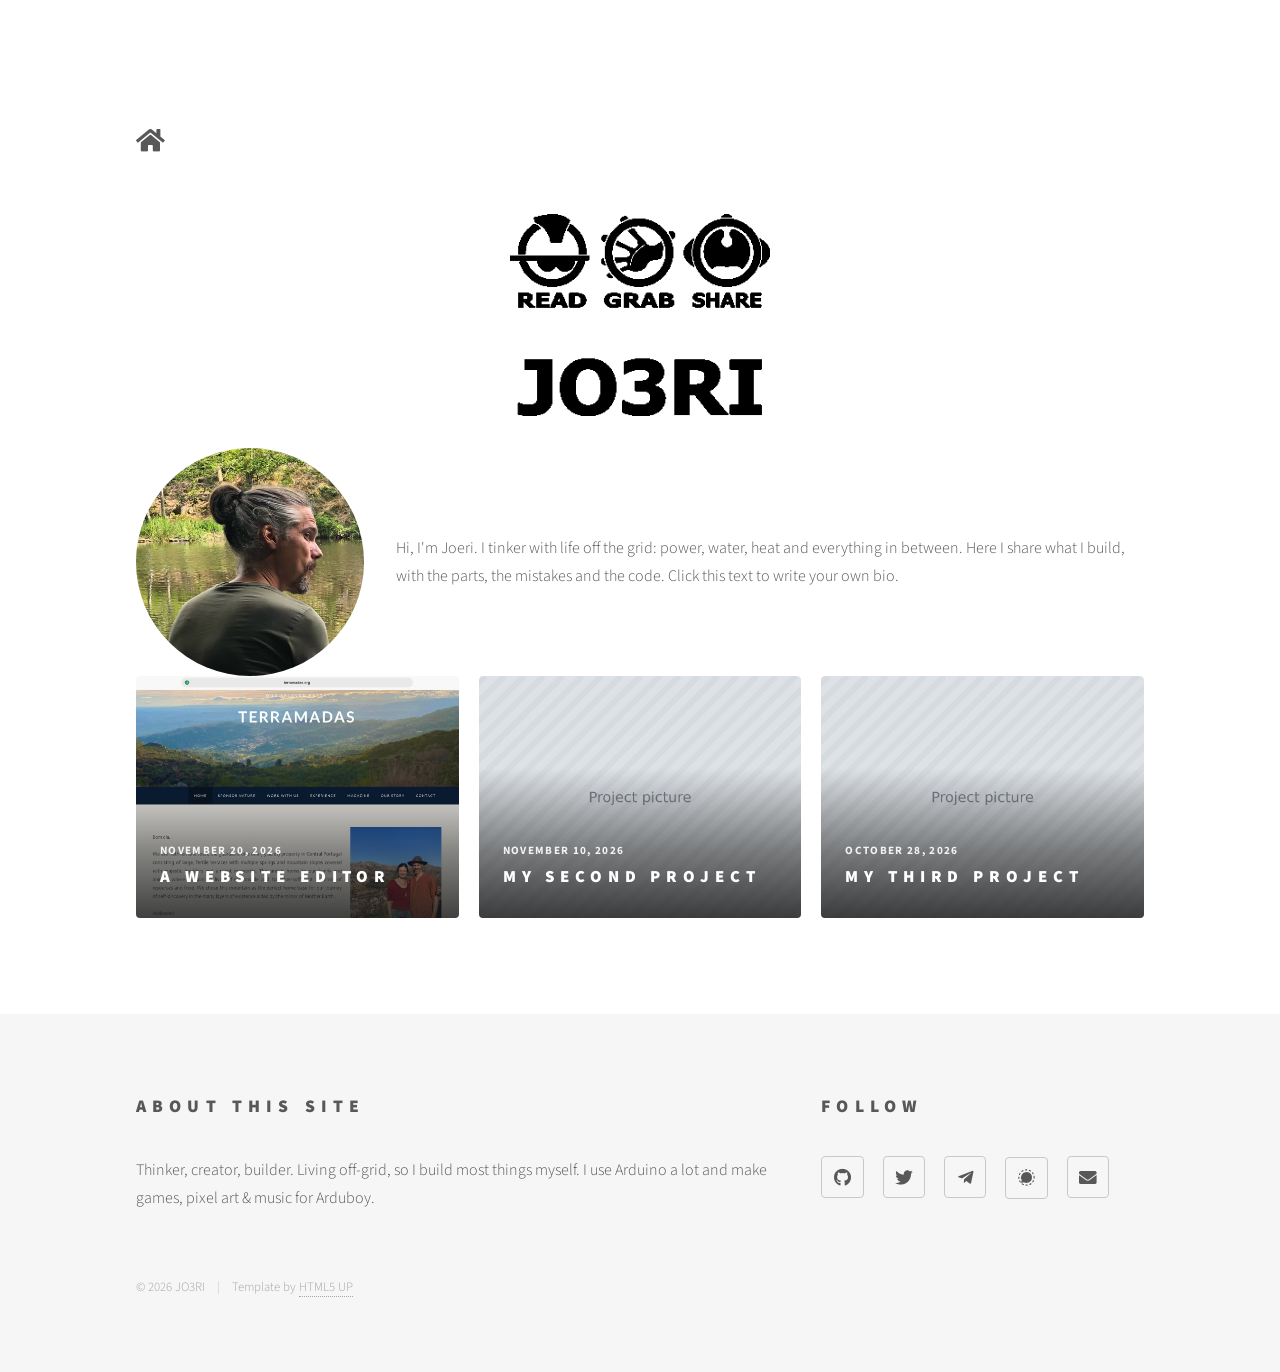
==== commit ced57bca: "updating my own website" ====
--- a/index.html
+++ b/index.html
@@ -1,98 +1,110 @@
 <!DOCTYPE html>
 <!--
 	JO3RI
-	Template: Massively by HTML5 UP (html5up.net | @ajlkn)
+	Template: Phantom by HTML5 UP (html5up.net | @ajlkn)
 	Free for personal and commercial use under the CCA 3.0 license (html5up.net/license)
 -->
 <html lang="en"><head>
 		<title>JO3RI</title>
 		<meta charset="utf-8">
 		<meta name="viewport" content="width=device-width, initial-scale=1">
-		<meta name="description" content="">
+		<meta name="description" content="JO3RI: off-grid tinkering projects">
 		<link rel="stylesheet" href="assets/css/main.css">
 		<link rel="stylesheet" href="assets/css/site.css">
 		<noscript><link rel="stylesheet" href="assets/css/noscript.css"></noscript>
 	</head>
 	<body class="is-preload">
 
-		<div id="wrapper" class="fade-in">
-			<div id="intro" data-se="section blocks fixed" data-se-role="intro" class="wsite-section-bg-image" style="background-image: url(&quot;images/backgrounds/joeri-050821-20261118-105935.jpg&quot;); background-repeat: no-repeat; background-size: cover; background-position: 50% 50%;">
-				<div class="image fit"><img src="images/jo3ri-transparant-white-20261118-103524.png" alt="" style="width: 23%; max-width: 100%; margin-left: auto; margin-right: auto;"></div>
-				<p></p>
-				<ul class="actions">
-					<li><a href="#header" class="button icon solid solo fa-arrow-down scrolly">Continue</a></li>
-				</ul>
-			</div>
+		<div id="wrapper">
+
+			<header id="header">
+				<div class="inner">
 <!-- se:shared header -->
-			<header id="header">
-				<a href="index.html" class="logo">JO3RI</a>
+					<a href="index.html" class="logo icon solid fa-home" title="Home"><span class="label">Home</span></a>
+<!-- /se:shared header -->
+				</div>
 			</header>
-<!-- /se:shared header -->
 
-			<nav id="nav">
-				<ul class="links" data-se="menu">
-					<li class="active"><a href="index.html">Projects</a></li>
-					<li><a href="about.html">About</a></li>
-				</ul>
-<!-- se:shared social -->
-				<ul class="icons">
-					<li><a href="https://github.com/" class="icon brands fa-github"><span class="label">GitHub</span></a></li>
-				</ul>
-<!-- /se:shared social -->
-			</nav>
-
-			<div id="main" data-se="sections">
-				<section class="post" data-se="section blocks">
-					<h2 style="text-align: center;">Projects</h2>
-					<p style="text-align: center;">Everything I build for life off the grid, with the parts, the mistakes and the code. <br>Click a project to read more.</p>
-				</section>
-
-				<section class="posts" data-se="section blocks" data-se-list="projects">
-					<article data-se-type="project" data-se-date="November 18, 2026" data-se-github="https://github.com/">
-						<header>
-							<span class="date">November 18, 2026</span>
-							<h2><a href="first-project.html">My first project</a></h2>
-						</header>
-						<a href="first-project.html" class="image fit"><img src="images/project-placeholder.jpg" alt="My first project"></a>
-						<p>A short description of the project: what it is and why you built it. Click to change it, or use + New project to add another.</p>
-						<ul class="actions special">
-							<li><a href="first-project.html" class="button">Read more</a></li>
-							<li><a href="https://github.com/" class="button icon brands fa-github">GitHub</a></li>
-						</ul>
-					</article>
-				</section>
+			<div id="main">
+				<div class="inner" data-se="sections">
+					<section class="jo3ri-intro" data-se="section blocks fixed" data-se-role="intro">
+						<span class="image"><img src="images/jo3ri-logo.png" alt="JO3RI"></span>
+					</section>
+					<section class="jo3ri-bio" data-se="section blocks">
+						<div class="row gtr-uniform" data-se="cols"><div class="col-3 col-12-small" data-se="col"><span class="image fit"><img src="images/joeri.jpg" alt="Joeri"></span></div><div class="col-9 col-12-small" data-se="col"><p>Hi, I'm Joeri. I tinker with life off the grid: power, water, heat and everything in between. Here I share what I build, with the parts, the mistakes and the code. Click this text to write your own bio.</p></div></div>
+					</section>
+					<section class="tiles" data-se="section blocks" data-se-list="projects">
+						<article class="style1" data-se-type="project" data-se-date="November 20, 2026" data-se-github="https://github.com/JO3RI-ARG">
+							<span class="image">
+								<img src="images/scherm-afbeelding-2026-11-21-om-14-01-31-20261121-141810.jpg" alt="My first project">
+							</span>
+							<a href="first-project.html">
+								<span class="date">November 20, 2026</span>
+								<h2>A website Editor</h2>
+								<div class="content">
+									<p>I used claude to create an online website editor</p>
+								</div>
+							</a>
+						</article>
+						<article class="style2" data-se-type="project" data-se-date="November 10, 2026" data-se-github="">
+							<span class="image">
+								<img src="images/project-placeholder.jpg" alt="My second project">
+							</span>
+							<a href="second-project.html">
+								<span class="date">November 10, 2026</span>
+								<h2>My second project</h2>
+								<div class="content">
+									<p>A short description of the project: what it is and why you built it. Click to change it.</p>
+								</div>
+							</a>
+						</article>
+						<article class="style3" data-se-type="project" data-se-date="October 28, 2026" data-se-github="">
+							<span class="image">
+								<img src="images/project-placeholder.jpg" alt="My third project">
+							</span>
+							<a href="third-project.html">
+								<span class="date">October 28, 2026</span>
+								<h2>My third project</h2>
+								<div class="content">
+									<p>A short description of the project: what it is and why you built it. Click to change it.</p>
+								</div>
+							</a>
+						</article>
+					</section>
+				</div>
 			</div>
 
+			<footer id="footer">
+				<div class="inner">
 <!-- se:shared footer -->
-			<footer id="footer" data-se="section fixed">
-				<section data-se="blocks" data-se-role="footer-about">
-					<h3>About this site</h3>
-					<p>Notes and build logs of my off-grid tinkering projects: power, water, heat and everything in between.</p>
-				</section>
-				<section class="split contact" data-se="blocks" data-se-role="footer-contact">
-					<section>
-						<h3>GitHub</h3>
-						<p><a href="https://github.com/">github.com</a></p>
+					<section data-se="blocks" data-se-role="footer-about">
+						<h2>About this site</h2>
+						<p>Thinker, creator, builder. Living off-grid, so I build most things myself. I use Arduino a lot and make games, pixel art &amp; music for Arduboy.</p>
 					</section>
-					<section>
-						<h3>Email</h3>
-						<p><a href="mailto:you@example.com">you@example.com</a></p>
+<!-- /se:shared footer -->
+<!-- se:shared social -->
+					<section data-se-role="social">
+						<h2>Follow</h2>
+						<ul class="icons">
+							<li><a href="https://github.com/JO3RI-ARG" class="icon style2 brands fa-github"><span class="label">GitHub</span></a></li>
+							<li><a href="https://x.com/JO3RI_ARG" class="icon style2 brands fa-twitter"><span class="label">X / Twitter</span></a></li>
+							<li><a href="https://t.me/joerigantois" class="icon style2 brands fa-telegram-plane"><span class="label">Telegram</span></a></li>
+							<li><a href="https://signal.me/#eu/E6WTM6LUKfuQULtulzVKAqGpDhBUmtX3O0S1F77w1GvoZ3YseVpBAYDKxY-FX47h" class="icon style2 brands fa-signal-messenger"><span class="label">Signal</span></a></li>
+							<li><a href="mailto:joerigantois@gmail.com" class="icon style2 solid fa-envelope"><span class="label">Email</span></a></li>
+						</ul>
 					</section>
-				</section>
+<!-- /se:shared social -->
+<!-- se:shared copyright -->
+					<ul class="copyright">
+						<li>&copy; 2026 JO3RI</li><li>Template by <a href="https://html5up.net">HTML5 UP</a></li>
+					</ul>
+<!-- /se:shared copyright -->
+				</div>
 			</footer>
-<!-- /se:shared footer -->
-
-<!-- se:shared copyright -->
-			<div id="copyright">
-				<ul><li>© 2026 JO3RI</li><li>Template by <a href="https://html5up.net">HTML5 UP</a></li></ul>
-			</div>
-<!-- /se:shared copyright -->
 
 		</div>
 
 		<script src="assets/js/jquery.min.js"></script>
-		<script src="assets/js/jquery.scrollex.min.js"></script>
-		<script src="assets/js/jquery.scrolly.min.js"></script>
 		<script src="assets/js/browser.min.js"></script>
 		<script src="assets/js/breakpoints.min.js"></script>
 		<script src="assets/js/util.js"></script>
--- a/assets/css/main.css
+++ b/assets/css/main.css
@@ -2,7 +2,7 @@
 @import url(fonts.css);
 
 /*
-	Massively by HTML5 UP
+	Phantom by HTML5 UP
 	html5up.net | @ajlkn
 	Free for personal and commercial use under the CCA 3.0 license (html5up.net/license)
 */
@@ -99,7 +99,7 @@
 	}
 
 	body {
-		background-color: #1e252d;
+		background: #ffffff;
 	}
 
 		body.is-preload *, body.is-preload *:before, body.is-preload *:after {
@@ -115,60 +115,47 @@
 
 /* Type */
 
-	html {
+	body, input, select, textarea {
+		color: #585858;
+		font-family: "Source Sans Pro", -apple-system, BlinkMacSystemFont, "Segoe UI", Roboto, "Helvetica Neue", Helvetica, Arial, sans-serif;
 		font-size: 16pt;
+		font-weight: 300;
+		line-height: 1.75;
 	}
 
 		@media screen and (max-width: 1680px) {
 
-			html {
+			body, input, select, textarea {
+				font-size: 14pt;
+			}
+
+		}
+
+		@media screen and (max-width: 1280px) {
+
+			body, input, select, textarea {
 				font-size: 12pt;
 			}
 
 		}
 
-		@media screen and (max-width: 1280px) {
-
-			html {
-				font-size: 11pt;
-			}
-
-		}
-
-		@media screen and (max-width: 360px) {
-
-			html {
-				font-size: 10pt;
-			}
-
-		}
-
-	body {
-		color: #212931;
-	}
-
-	body, input, select, textarea {
-		font-family: "Merriweather", Georgia, Cambria, "Times New Roman", serif;
-		font-weight: 300;
-		font-size: 1rem;
-		line-height: 2.375;
-	}
-
 	a {
-		-moz-transition: color 0.2s ease-in-out, background-color 0.2s ease-in-out, border-color 0.2s ease-in-out, box-shadow 0.2s ease-in-out;
-		-webkit-transition: color 0.2s ease-in-out, background-color 0.2s ease-in-out, border-color 0.2s ease-in-out, box-shadow 0.2s ease-in-out;
-		-ms-transition: color 0.2s ease-in-out, background-color 0.2s ease-in-out, border-color 0.2s ease-in-out, box-shadow 0.2s ease-in-out;
-		transition: color 0.2s ease-in-out, background-color 0.2s ease-in-out, border-color 0.2s ease-in-out, box-shadow 0.2s ease-in-out;
-		border-bottom: dotted 1px;
+		-moz-transition: border-bottom-color 0.2s ease, color 0.2s ease;
+		-webkit-transition: border-bottom-color 0.2s ease, color 0.2s ease;
+		-ms-transition: border-bottom-color 0.2s ease, color 0.2s ease;
+		transition: border-bottom-color 0.2s ease, color 0.2s ease;
 		text-decoration: none;
+		color: #585858;
+		border-bottom: dotted 1px rgba(88, 88, 88, 0.5);
 	}
 
 		a:hover {
 			border-bottom-color: transparent;
+			color: #f2849e !important;
 		}
 
 	strong, b {
-		font-weight: 600;
+		font-weight: 900;
 	}
 
 	em, i {
@@ -176,103 +163,141 @@
 	}
 
 	p {
-		text-align: justify;
-		margin: 0 0 2rem 0;
-	}
-
-	h1, h2, h3, h4, h5, h6 {
-		font-family: "Source Sans Pro", -apple-system, BlinkMacSystemFont, "Segoe UI", Roboto, "Helvetica Neue", Helvetica, Arial, sans-serif;
+		margin: 0 0 2em 0;
+	}
+
+	h1 {
+		font-size: 2.75em;
+		font-weight: 700;
+		line-height: 1.3;
+		margin: 0 0 1em 0;
+		letter-spacing: -0.035em;
+	}
+
+		h1 a {
+			color: inherit;
+		}
+
+		@media screen and (max-width: 736px) {
+
+			h1 {
+				font-size: 2em;
+				margin: 0 0 1em 0;
+			}
+
+		}
+
+		@media screen and (max-width: 360px) {
+
+			h1 {
+				font-size: 1.75em;
+			}
+
+		}
+
+	h2, h3, h4, h5, h6 {
 		font-weight: 900;
 		line-height: 1.5;
-		letter-spacing: 0.075em;
+		margin: 0 0 2em 0;
 		text-transform: uppercase;
-		margin: 0 0 1rem 0;
-	}
-
-		h1 a, h2 a, h3 a, h4 a, h5 a, h6 a {
-			border-bottom: 0;
+		letter-spacing: 0.35em;
+	}
+
+		h2 a, h3 a, h4 a, h5 a, h6 a {
 			color: inherit;
-			text-decoration: none;
-		}
-
-	h1 {
-		font-size: 4rem;
-		line-height: 1.1;
-		margin: 0 0 2rem 0;
-	}
+		}
 
 	h2 {
-		font-size: 1.75rem;
-		line-height: 1.3;
-		margin: 0 0 1.5rem 0;
+		font-size: 1.1em;
 	}
 
 	h3 {
-		font-size: 1.25rem;
-		margin: 0 0 1.5rem 0;
+		font-size: 1em;
 	}
 
 	h4 {
-		font-size: 1rem;
+		font-size: 0.8em;
 	}
 
 	h5 {
-		font-size: 0.9rem;
+		font-size: 0.8em;
 	}
 
 	h6 {
-		font-size: 0.8rem;
+		font-size: 0.8em;
+	}
+
+	@media screen and (max-width: 980px) {
+
+		h1 br, h2 br, h3 br, h4 br, h5 br, h6 br {
+			display: none;
+		}
+
+	}
+
+	@media screen and (max-width: 736px) {
+
+		h2 {
+			font-size: 1em;
+		}
+
+		h3 {
+			font-size: 0.8em;
+		}
+
 	}
 
 	sub {
-		font-size: 0.8rem;
+		font-size: 0.8em;
 		position: relative;
-		top: 0.5rem;
+		top: 0.5em;
 	}
 
 	sup {
-		font-size: 0.8rem;
+		font-size: 0.8em;
 		position: relative;
-		top: -0.5rem;
+		top: -0.5em;
 	}
 
 	blockquote {
-		border-left: solid 4px;
+		border-left: solid 4px #c9c9c9;
 		font-style: italic;
-		margin: 0 0 2rem 0;
-		padding: 0.5rem 0 0.5rem 2rem;
+		margin: 0 0 2em 0;
+		padding: 0.5em 0 0.5em 2em;
 	}
 
 	code {
-		border: solid 2px;
+		background: rgba(144, 144, 144, 0.075);
+		border-radius: 4px;
+		border: solid 1px #c9c9c9;
 		font-family: "Courier New", monospace;
-		font-size: 0.9rem;
-		margin: 0 0.25rem;
-		padding: 0.25rem 0.65rem;
+		font-size: 0.9em;
+		margin: 0 0.25em;
+		padding: 0.25em 0.65em;
 	}
 
 	pre {
 		-webkit-overflow-scrolling: touch;
 		font-family: "Courier New", monospace;
-		font-size: 0.9rem;
-		margin: 0 0 2rem 0;
+		font-size: 0.9em;
+		margin: 0 0 2em 0;
 	}
 
 		pre code {
 			display: block;
 			line-height: 1.75;
-			padding: 1rem 1.5rem;
+			padding: 1em 1.5em;
 			overflow-x: auto;
 		}
 
 	hr {
 		border: 0;
-		border-bottom: solid 2px;
-		margin: 3rem 0;
+		border-bottom: solid 1px #c9c9c9;
+		margin: 2em 0;
 	}
 
 		hr.major {
-			margin: 5rem 0;
+			margin: 3em 0;
 		}
 
 	.align-left {
@@ -285,41 +310,6 @@
 
 	.align-right {
 		text-align: right;
-	}
-
-	input, select, textarea {
-		color: #212931;
-	}
-
-	a {
-		color: #212931;
-		border-bottom-color: rgba(33, 41, 49, 0.5);
-	}
-
-		a:hover {
-			border-bottom-color: transparent;
-			color: #18bfef !important;
-		}
-
-	strong, b {
-		color: #212931;
-	}
-
-	h1, h2, h3, h4, h5, h6 {
-		color: #212931;
-	}
-
-	blockquote {
-		border-left-color: #eeeeee;
-	}
-
-	code {
-		background: rgba(220, 220, 220, 0.25);
-		border-color: #eeeeee;
-	}
-
-	hr {
-		border-bottom-color: #eeeeee;
 	}
 
 /* Row */
@@ -465,104 +455,104 @@
 
 		.row.gtr-0 {
 			margin-top: 0;
-			margin-left: 0rem;
+			margin-left: 0em;
 		}
 
 			.row.gtr-0 > * {
-				padding: 0 0 0 0rem;
+				padding: 0 0 0 0em;
 			}
 
 			.row.gtr-0.gtr-uniform {
-				margin-top: 0rem;
+				margin-top: 0em;
 			}
 
 				.row.gtr-0.gtr-uniform > * {
-					padding-top: 0rem;
+					padding-top: 0em;
 				}
 
 		.row.gtr-25 {
 			margin-top: 0;
-			margin-left: -0.375rem;
+			margin-left: -0.5em;
 		}
 
 			.row.gtr-25 > * {
-				padding: 0 0 0 0.375rem;
+				padding: 0 0 0 0.5em;
 			}
 
 			.row.gtr-25.gtr-uniform {
-				margin-top: -0.375rem;
+				margin-top: -0.5em;
 			}
 
 				.row.gtr-25.gtr-uniform > * {
-					padding-top: 0.375rem;
+					padding-top: 0.5em;
 				}
 
 		.row.gtr-50 {
 			margin-top: 0;
-			margin-left: -0.75rem;
+			margin-left: -1em;
 		}
 
 			.row.gtr-50 > * {
-				padding: 0 0 0 0.75rem;
+				padding: 0 0 0 1em;
 			}
 
 			.row.gtr-50.gtr-uniform {
-				margin-top: -0.75rem;
+				margin-top: -1em;
 			}
 
 				.row.gtr-50.gtr-uniform > * {
-					padding-top: 0.75rem;
+					padding-top: 1em;
 				}
 
 		.row {
 			margin-top: 0;
-			margin-left: -1.5rem;
+			margin-left: -2em;
 		}
 
 			.row > * {
-				padding: 0 0 0 1.5rem;
+				padding: 0 0 0 2em;
 			}
 
 			.row.gtr-uniform {
-				margin-top: -1.5rem;
+				margin-top: -2em;
 			}
 
 				.row.gtr-uniform > * {
-					padding-top: 1.5rem;
+					padding-top: 2em;
 				}
 
 		.row.gtr-150 {
 			margin-top: 0;
-			margin-left: -2.25rem;
+			margin-left: -3em;
 		}
 
 			.row.gtr-150 > * {
-				padding: 0 0 0 2.25rem;
+				padding: 0 0 0 3em;
 			}
 
 			.row.gtr-150.gtr-uniform {
-				margin-top: -2.25rem;
+				margin-top: -3em;
 			}
 
 				.row.gtr-150.gtr-uniform > * {
-					padding-top: 2.25rem;
+					padding-top: 3em;
 				}
 
 		.row.gtr-200 {
 			margin-top: 0;
-			margin-left: -3rem;
+			margin-left: -4em;
 		}
 
 			.row.gtr-200 > * {
-				padding: 0 0 0 3rem;
+				padding: 0 0 0 4em;
 			}
 
 			.row.gtr-200.gtr-uniform {
-				margin-top: -3rem;
+				margin-top: -4em;
 			}
 
 				.row.gtr-200.gtr-uniform > * {
-					padding-top: 3rem;
+					padding-top: 4em;
 				}
 
 		@media screen and (max-width: 1680px) {
@@ -708,104 +698,104 @@
 
 				.row.gtr-0 {
 					margin-top: 0;
-					margin-left: 0rem;
+					margin-left: 0em;
 				}
 
 					.row.gtr-0 > * {
-						padding: 0 0 0 0rem;
+						padding: 0 0 0 0em;
 					}
 
 					.row.gtr-0.gtr-uniform {
-						margin-top: 0rem;
+						margin-top: 0em;
 					}
 
 						.row.gtr-0.gtr-uniform > * {
-							padding-top: 0rem;
+							padding-top: 0em;
 						}
 
 				.row.gtr-25 {
 					margin-top: 0;
-					margin-left: -0.375rem;
+					margin-left: -0.5em;
 				}
 
 					.row.gtr-25 > * {
-						padding: 0 0 0 0.375rem;
+						padding: 0 0 0 0.5em;
 					}
 
 					.row.gtr-25.gtr-uniform {
-						margin-top: -0.375rem;
+						margin-top: -0.5em;
 					}
 
 						.row.gtr-25.gtr-uniform > * {
-							padding-top: 0.375rem;
+							padding-top: 0.5em;
 						}
 
 				.row.gtr-50 {
 					margin-top: 0;
-					margin-left: -0.75rem;
+					margin-left: -1em;
 				}
 
 					.row.gtr-50 > * {
-						padding: 0 0 0 0.75rem;
+						padding: 0 0 0 1em;
 					}
 
 					.row.gtr-50.gtr-uniform {
-						margin-top: -0.75rem;
+						margin-top: -1em;
 					}
 
 						.row.gtr-50.gtr-uniform > * {
-							padding-top: 0.75rem;
+							padding-top: 1em;
 						}
 
 				.row {
 					margin-top: 0;
-					margin-left: -1.5rem;
+					margin-left: -2em;
 				}
 
 					.row > * {
-						padding: 0 0 0 1.5rem;
+						padding: 0 0 0 2em;
 					}
 
 					.row.gtr-uniform {
-						margin-top: -1.5rem;
+						margin-top: -2em;
 					}
 
 						.row.gtr-uniform > * {
-							padding-top: 1.5rem;
+							padding-top: 2em;
 						}
 
 				.row.gtr-150 {
 					margin-top: 0;
-					margin-left: -2.25rem;
+					margin-left: -3em;
 				}
 
 					.row.gtr-150 > * {
-						padding: 0 0 0 2.25rem;
+						padding: 0 0 0 3em;
 					}
 
 					.row.gtr-150.gtr-uniform {
-						margin-top: -2.25rem;
+						margin-top: -3em;
 					}
 
 						.row.gtr-150.gtr-uniform > * {
-							padding-top: 2.25rem;
+							padding-top: 3em;
 						}
 
 				.row.gtr-200 {
 					margin-top: 0;
-					margin-left: -3rem;
+					margin-left: -4em;
 				}
 
 					.row.gtr-200 > * {
-						padding: 0 0 0 3rem;
+						padding: 0 0 0 4em;
 					}
 
 					.row.gtr-200.gtr-uniform {
-						margin-top: -3rem;
+						margin-top: -4em;
 					}
 
 						.row.gtr-200.gtr-uniform > * {
-							padding-top: 3rem;
+							padding-top: 4em;
 						}
 
 		}
@@ -953,104 +943,104 @@
 
 				.row.gtr-0 {
 					margin-top: 0;
-					margin-left: 0rem;
+					margin-left: 0em;
 				}
 
 					.row.gtr-0 > * {
-						padding: 0 0 0 0rem;
+						padding: 0 0 0 0em;
 					}
 
 					.row.gtr-0.gtr-uniform {
-						margin-top: 0rem;
+						margin-top: 0em;
 					}
 
 						.row.gtr-0.gtr-uniform > * {
-							padding-top: 0rem;
+							padding-top: 0em;
 						}
 
 				.row.gtr-25 {
 					margin-top: 0;
-					margin-left: -0.375rem;
+					margin-left: -0.5em;
 				}
 
 					.row.gtr-25 > * {
-						padding: 0 0 0 0.375rem;
+						padding: 0 0 0 0.5em;
 					}
 
 					.row.gtr-25.gtr-uniform {
-						margin-top: -0.375rem;
+						margin-top: -0.5em;
 					}
 
 						.row.gtr-25.gtr-uniform > * {
-							padding-top: 0.375rem;
+							padding-top: 0.5em;
 						}
 
 				.row.gtr-50 {
 					margin-top: 0;
-					margin-left: -0.75rem;
+					margin-left: -1em;
 				}
 
 					.row.gtr-50 > * {
-						padding: 0 0 0 0.75rem;
+						padding: 0 0 0 1em;
 					}
 
 					.row.gtr-50.gtr-uniform {
-						margin-top: -0.75rem;
+						margin-top: -1em;
 					}
 
 						.row.gtr-50.gtr-uniform > * {
-							padding-top: 0.75rem;
+							padding-top: 1em;
 						}
 
 				.row {
 					margin-top: 0;
-					margin-left: -1.5rem;
+					margin-left: -2em;
 				}
 
 					.row > * {
-						padding: 0 0 0 1.5rem;
+						padding: 0 0 0 2em;
 					}
 
 					.row.gtr-uniform {
-						margin-top: -1.5rem;
+						margin-top: -2em;
 					}
 
 						.row.gtr-uniform > * {
-							padding-top: 1.5rem;
+							padding-top: 2em;
 						}
 
 				.row.gtr-150 {
 					margin-top: 0;
-					margin-left: -2.25rem;
+					margin-left: -3em;
 				}
 
 					.row.gtr-150 > * {
-						padding: 0 0 0 2.25rem;
+						padding: 0 0 0 3em;
 					}
 
 					.row.gtr-150.gtr-uniform {
-						margin-top: -2.25rem;
+						margin-top: -3em;
 					}
 
 						.row.gtr-150.gtr-uniform > * {
-							padding-top: 2.25rem;
+							padding-top: 3em;
 						}
 
 				.row.gtr-200 {
 					margin-top: 0;
-					margin-left: -3rem;
+					margin-left: -4em;
 				}
 
 					.row.gtr-200 > * {
-						padding: 0 0 0 3rem;
+						padding: 0 0 0 4em;
 					}
 
 					.row.gtr-200.gtr-uniform {
-						margin-top: -3rem;
+						margin-top: -4em;
 					}
 
 						.row.gtr-200.gtr-uniform > * {
-							padding-top: 3rem;
+							padding-top: 4em;
 						}
 
 		}
@@ -1198,104 +1188,104 @@
 
 				.row.gtr-0 {
 					margin-top: 0;
-					margin-left: 0rem;
+					margin-left: 0em;
 				}
 
 					.row.gtr-0 > * {
-						padding: 0 0 0 0rem;
+						padding: 0 0 0 0em;
 					}
 
 					.row.gtr-0.gtr-uniform {
-						margin-top: 0rem;
+						margin-top: 0em;
 					}
 
 						.row.gtr-0.gtr-uniform > * {
-							padding-top: 0rem;
+							padding-top: 0em;
 						}
 
 				.row.gtr-25 {
 					margin-top: 0;
-					margin-left: -0.375rem;
+					margin-left: -0.375em;
 				}
 
 					.row.gtr-25 > * {
-						padding: 0 0 0 0.375rem;
+						padding: 0 0 0 0.375em;
 					}
 
 					.row.gtr-25.gtr-uniform {
-						margin-top: -0.375rem;
+						margin-top: -0.375em;
 					}
 
 						.row.gtr-25.gtr-uniform > * {
-							padding-top: 0.375rem;
+							padding-top: 0.375em;
 						}
 
 				.row.gtr-50 {
 					margin-top: 0;
-					margin-left: -0.75rem;
+					margin-left: -0.75em;
 				}
 
 					.row.gtr-50 > * {
-						padding: 0 0 0 0.75rem;
+						padding: 0 0 0 0.75em;
 					}
 
 					.row.gtr-50.gtr-uniform {
-						margin-top: -0.75rem;
+						margin-top: -0.75em;
 					}
 
 						.row.gtr-50.gtr-uniform > * {
-							padding-top: 0.75rem;
+							padding-top: 0.75em;
 						}
 
 				.row {
 					margin-top: 0;
-					margin-left: -1.5rem;
+					margin-left: -1.5em;
 				}
 
 					.row > * {
-						padding: 0 0 0 1.5rem;
+						padding: 0 0 0 1.5em;
 					}
 
 					.row.gtr-uniform {
-						margin-top: -1.5rem;
+						margin-top: -1.5em;
 					}
 
 						.row.gtr-uniform > * {
-							padding-top: 1.5rem;
+							padding-top: 1.5em;
 						}
 
 				.row.gtr-150 {
 					margin-top: 0;
-					margin-left: -2.25rem;
+					margin-left: -2.25em;
 				}
 
 					.row.gtr-150 > * {
-						padding: 0 0 0 2.25rem;
+						padding: 0 0 0 2.25em;
 					}
 
 					.row.gtr-150.gtr-uniform {
-						margin-top: -2.25rem;
+						margin-top: -2.25em;
 					}
 
 						.row.gtr-150.gtr-uniform > * {
-							padding-top: 2.25rem;
+							padding-top: 2.25em;
 						}
 
 				.row.gtr-200 {
 					margin-top: 0;
-					margin-left: -3rem;
+					margin-left: -3em;
 				}
 
 					.row.gtr-200 > * {
-						padding: 0 0 0 3rem;
+						padding: 0 0 0 3em;
 					}
 
 					.row.gtr-200.gtr-uniform {
-						margin-top: -3rem;
+						margin-top: -3em;
 					}
 
 						.row.gtr-200.gtr-uniform > * {
-							padding-top: 3rem;
+							padding-top: 3em;
 						}
 
 		}
@@ -1443,104 +1433,104 @@
 
 				.row.gtr-0 {
 					margin-top: 0;
-					margin-left: 0rem;
+					margin-left: 0em;
 				}
 
 					.row.gtr-0 > * {
-						padding: 0 0 0 0rem;
+						padding: 0 0 0 0em;
 					}
 
 					.row.gtr-0.gtr-uniform {
-						margin-top: 0rem;
+						margin-top: 0em;
 					}
 
 						.row.gtr-0.gtr-uniform > * {
-							padding-top: 0rem;
+							padding-top: 0em;
 						}
 
 				.row.gtr-25 {
 					margin-top: 0;
-					margin-left: -0.375rem;
+					margin-left: -0.25em;
 				}
 
 					.row.gtr-25 > * {
-						padding: 0 0 0 0.375rem;
+						padding: 0 0 0 0.25em;
 					}
 
 					.row.gtr-25.gtr-uniform {
-						margin-top: -0.375rem;
+						margin-top: -0.25em;
 					}
 
 						.row.gtr-25.gtr-uniform > * {
-							padding-top: 0.375rem;
+							padding-top: 0.25em;
 						}
 
 				.row.gtr-50 {
 					margin-top: 0;
-					margin-left: -0.75rem;
+					margin-left: -0.5em;
 				}
 
 					.row.gtr-50 > * {
-						padding: 0 0 0 0.75rem;
+						padding: 0 0 0 0.5em;
 					}
 
 					.row.gtr-50.gtr-uniform {
-						margin-top: -0.75rem;
+						margin-top: -0.5em;
 					}
 
 						.row.gtr-50.gtr-uniform > * {
-							padding-top: 0.75rem;
+							padding-top: 0.5em;
 						}
 
 				.row {
 					margin-top: 0;
-					margin-left: -1.5rem;
+					margin-left: -1em;
 				}
 
 					.row > * {
-						padding: 0 0 0 1.5rem;
+						padding: 0 0 0 1em;
 					}
 
 					.row.gtr-uniform {
-						margin-top: -1.5rem;
+						margin-top: -1em;
 					}
 
 						.row.gtr-uniform > * {
-							padding-top: 1.5rem;
+							padding-top: 1em;
 						}
 
 				.row.gtr-150 {
 					margin-top: 0;
-					margin-left: -2.25rem;
+					margin-left: -1.5em;
 				}
 
 					.row.gtr-150 > * {
-						padding: 0 0 0 2.25rem;
+						padding: 0 0 0 1.5em;
 					}
 
 					.row.gtr-150.gtr-uniform {
-						margin-top: -2.25rem;
+						margin-top: -1.5em;
 					}
 
 						.row.gtr-150.gtr-uniform > * {
-							padding-top: 2.25rem;
+							padding-top: 1.5em;
 						}
 
 				.row.gtr-200 {
 					margin-top: 0;
-					margin-left: -3rem;
+					margin-left: -2em;
 				}
 
 					.row.gtr-200 > * {
-						padding: 0 0 0 3rem;
+						padding: 0 0 0 2em;
 					}
 
 					.row.gtr-200.gtr-uniform {
-						margin-top: -3rem;
+						margin-top: -2em;
 					}
 
 						.row.gtr-200.gtr-uniform > * {
-							padding-top: 3rem;
+							padding-top: 2em;
 						}
 
 		}
@@ -1688,559 +1678,384 @@
 
 				.row.gtr-0 {
 					margin-top: 0;
-					margin-left: 0rem;
+					margin-left: 0em;
 				}
 
 					.row.gtr-0 > * {
-						padding: 0 0 0 0rem;
+						padding: 0 0 0 0em;
 					}
 
 					.row.gtr-0.gtr-uniform {
-						margin-top: 0rem;
+						margin-top: 0em;
 					}
 
 						.row.gtr-0.gtr-uniform > * {
-							padding-top: 0rem;
+							padding-top: 0em;
 						}
 
 				.row.gtr-25 {
 					margin-top: 0;
-					margin-left: -0.375rem;
+					margin-left: -0.25em;
 				}
 
 					.row.gtr-25 > * {
-						padding: 0 0 0 0.375rem;
+						padding: 0 0 0 0.25em;
 					}
 
 					.row.gtr-25.gtr-uniform {
-						margin-top: -0.375rem;
+						margin-top: -0.25em;
 					}
 
 						.row.gtr-25.gtr-uniform > * {
-							padding-top: 0.375rem;
+							padding-top: 0.25em;
 						}
 
 				.row.gtr-50 {
 					margin-top: 0;
-					margin-left: -0.75rem;
+					margin-left: -0.5em;
 				}
 
 					.row.gtr-50 > * {
-						padding: 0 0 0 0.75rem;
+						padding: 0 0 0 0.5em;
 					}
 
 					.row.gtr-50.gtr-uniform {
-						margin-top: -0.75rem;
+						margin-top: -0.5em;
 					}
 
 						.row.gtr-50.gtr-uniform > * {
-							padding-top: 0.75rem;
+							padding-top: 0.5em;
 						}
 
 				.row {
 					margin-top: 0;
-					margin-left: -1.5rem;
+					margin-left: -1em;
 				}
 
 					.row > * {
-						padding: 0 0 0 1.5rem;
+						padding: 0 0 0 1em;
 					}
 
 					.row.gtr-uniform {
-						margin-top: -1.5rem;
+						margin-top: -1em;
 					}
 
 						.row.gtr-uniform > * {
-							padding-top: 1.5rem;
+							padding-top: 1em;
 						}
 
 				.row.gtr-150 {
 					margin-top: 0;
-					margin-left: -2.25rem;
+					margin-left: -1.5em;
 				}
 
 					.row.gtr-150 > * {
-						padding: 0 0 0 2.25rem;
+						padding: 0 0 0 1.5em;
 					}
 
 					.row.gtr-150.gtr-uniform {
-						margin-top: -2.25rem;
+						margin-top: -1.5em;
 					}
 
 						.row.gtr-150.gtr-uniform > * {
-							padding-top: 2.25rem;
+							padding-top: 1.5em;
 						}
 
 				.row.gtr-200 {
 					margin-top: 0;
-					margin-left: -3rem;
+					margin-left: -2em;
 				}
 
 					.row.gtr-200 > * {
-						padding: 0 0 0 3rem;
+						padding: 0 0 0 2em;
 					}
 
 					.row.gtr-200.gtr-uniform {
-						margin-top: -3rem;
+						margin-top: -2em;
 					}
 
 						.row.gtr-200.gtr-uniform > * {
-							padding-top: 3rem;
-						}
-
-		}
-
-		@media screen and (max-width: 360px) {
-
-			.row {
-				display: flex;
-				flex-wrap: wrap;
-				box-sizing: border-box;
-				align-items: stretch;
-			}
-
-				.row > * {
-					box-sizing: border-box;
-				}
-
-				.row.gtr-uniform > * > :last-child {
-					margin-bottom: 0;
-				}
-
-				.row.aln-left {
-					justify-content: flex-start;
-				}
-
-				.row.aln-center {
-					justify-content: center;
-				}
-
-				.row.aln-right {
-					justify-content: flex-end;
-				}
-
-				.row.aln-top {
-					align-items: flex-start;
-				}
-
-				.row.aln-middle {
-					align-items: center;
-				}
-
-				.row.aln-bottom {
-					align-items: flex-end;
-				}
-
-				.row > .imp-xxsmall {
-					order: -1;
-				}
-
-				.row > .col-1-xxsmall {
-					width: 8.33333%;
-				}
-
-				.row > .off-1-xxsmall {
-					margin-left: 8.33333%;
-				}
-
-				.row > .col-2-xxsmall {
-					width: 16.66667%;
-				}
-
-				.row > .off-2-xxsmall {
-					margin-left: 16.66667%;
-				}
-
-				.row > .col-3-xxsmall {
-					width: 25%;
-				}
-
-				.row > .off-3-xxsmall {
-					margin-left: 25%;
-				}
-
-				.row > .col-4-xxsmall {
-					width: 33.33333%;
-				}
-
-				.row > .off-4-xxsmall {
-					margin-left: 33.33333%;
-				}
-
-				.row > .col-5-xxsmall {
-					width: 41.66667%;
-				}
-
-				.row > .off-5-xxsmall {
-					margin-left: 41.66667%;
-				}
-
-				.row > .col-6-xxsmall {
-					width: 50%;
-				}
-
-				.row > .off-6-xxsmall {
-					margin-left: 50%;
-				}
-
-				.row > .col-7-xxsmall {
-					width: 58.33333%;
-				}
-
-				.row > .off-7-xxsmall {
-					margin-left: 58.33333%;
-				}
-
-				.row > .col-8-xxsmall {
-					width: 66.66667%;
-				}
-
-				.row > .off-8-xxsmall {
-					margin-left: 66.66667%;
-				}
-
-				.row > .col-9-xxsmall {
-					width: 75%;
-				}
-
-				.row > .off-9-xxsmall {
-					margin-left: 75%;
-				}
-
-				.row > .col-10-xxsmall {
-					width: 83.33333%;
-				}
-
-				.row > .off-10-xxsmall {
-					margin-left: 83.33333%;
-				}
-
-				.row > .col-11-xxsmall {
-					width: 91.66667%;
-				}
-
-				.row > .off-11-xxsmall {
-					margin-left: 91.66667%;
-				}
-
-				.row > .col-12-xxsmall {
+							padding-top: 2em;
+						}
+
+		}
+
+/* Section/Article */
+
+	section.special, article.special {
+		text-align: center;
+	}
+
+	header p {
+		margin-top: -1em;
+	}
+
+	@media screen and (max-width: 736px) {
+
+		header p {
+			margin-top: 0;
+		}
+
+	}
+
+/* Icon */
+
+	.icon {
+		text-decoration: none;
+		border-bottom: none;
+		position: relative;
+	}
+
+		.icon:before {
+			-moz-osx-font-smoothing: grayscale;
+			-webkit-font-smoothing: antialiased;
+			display: inline-block;
+			font-style: normal;
+			font-variant: normal;
+			text-rendering: auto;
+			line-height: 1;
+			text-transform: none !important;
+			font-family: 'Font Awesome 5 Free';
+			font-weight: 400;
+		}
+
+		.icon > .label {
+			display: none;
+		}
+
+		.icon:before {
+			line-height: inherit;
+		}
+
+		.icon.solid:before {
+			font-weight: 900;
+		}
+
+		.icon.brands:before {
+			font-family: 'Font Awesome 5 Brands';
+		}
+
+		.icon.style2 {
+			-moz-transition: background-color 0.2s ease-in-out, color 0.2s ease-in-out, border-color 0.2s ease-in-out;
+			-webkit-transition: background-color 0.2s ease-in-out, color 0.2s ease-in-out, border-color 0.2s ease-in-out;
+			-ms-transition: background-color 0.2s ease-in-out, color 0.2s ease-in-out, border-color 0.2s ease-in-out;
+			transition: background-color 0.2s ease-in-out, color 0.2s ease-in-out, border-color 0.2s ease-in-out;
+			background-color: transparent;
+			border: solid 1px #c9c9c9;
+			border-radius: 4px;
+			width: 2.65em;
+			height: 2.65em;
+			display: inline-block;
+			text-align: center;
+			line-height: 2.65em;
+			color: inherit;
+		}
+
+			.icon.style2:before {
+				font-size: 1.1em;
+			}
+
+			.icon.style2:hover {
+				color: #f2849e;
+				border-color: #f2849e;
+			}
+
+			.icon.style2:active {
+				background-color: rgba(242, 132, 158, 0.1);
+			}
+
+/* List */
+
+	ol {
+		list-style: decimal;
+		margin: 0 0 2em 0;
+		padding-left: 1.25em;
+	}
+
+		ol li {
+			padding-left: 0.25em;
+		}
+
+	ul {
+		list-style: disc;
+		margin: 0 0 2em 0;
+		padding-left: 1em;
+	}
+
+		ul li {
+			padding-left: 0.5em;
+		}
+
+		ul.alt {
+			list-style: none;
+			padding-left: 0;
+		}
+
+			ul.alt li {
+				border-top: solid 1px #c9c9c9;
+				padding: 0.5em 0;
+			}
+
+				ul.alt li:first-child {
+					border-top: 0;
+					padding-top: 0;
+				}
+
+	dl {
+		margin: 0 0 2em 0;
+	}
+
+		dl dt {
+			display: block;
+			font-weight: 900;
+			margin: 0 0 1em 0;
+		}
+
+		dl dd {
+			margin-left: 2em;
+		}
+
+/* Actions */
+
+	ul.actions {
+		display: -moz-flex;
+		display: -webkit-flex;
+		display: -ms-flex;
+		display: flex;
+		cursor: default;
+		list-style: none;
+		margin-left: -1em;
+		padding-left: 0;
+	}
+
+		ul.actions li {
+			padding: 0 0 0 1em;
+			vertical-align: middle;
+		}
+
+		ul.actions.special {
+			-moz-justify-content: center;
+			-webkit-justify-content: center;
+			-ms-justify-content: center;
+			justify-content: center;
+			width: 100%;
+			margin-left: 0;
+		}
+
+			ul.actions.special li:first-child {
+				padding-left: 0;
+			}
+
+		ul.actions.stacked {
+			-moz-flex-direction: column;
+			-webkit-flex-direction: column;
+			-ms-flex-direction: column;
+			flex-direction: column;
+			margin-left: 0;
+		}
+
+			ul.actions.stacked li {
+				padding: 1.3em 0 0 0;
+			}
+
+				ul.actions.stacked li:first-child {
+					padding-top: 0;
+				}
+
+		ul.actions.fit {
+			width: calc(100% + 1em);
+		}
+
+			ul.actions.fit li {
+				-moz-flex-grow: 1;
+				-webkit-flex-grow: 1;
+				-ms-flex-grow: 1;
+				flex-grow: 1;
+				-moz-flex-shrink: 1;
+				-webkit-flex-shrink: 1;
+				-ms-flex-shrink: 1;
+				flex-shrink: 1;
+				width: 100%;
+			}
+
+				ul.actions.fit li > * {
 					width: 100%;
 				}
 
-				.row > .off-12-xxsmall {
-					margin-left: 100%;
-				}
-
-				.row.gtr-0 {
-					margin-top: 0;
-					margin-left: 0rem;
-				}
-
-					.row.gtr-0 > * {
-						padding: 0 0 0 0rem;
-					}
-
-					.row.gtr-0.gtr-uniform {
-						margin-top: 0rem;
-					}
-
-						.row.gtr-0.gtr-uniform > * {
-							padding-top: 0rem;
-						}
-
-				.row.gtr-25 {
-					margin-top: 0;
-					margin-left: -0.375rem;
-				}
-
-					.row.gtr-25 > * {
-						padding: 0 0 0 0.375rem;
-					}
-
-					.row.gtr-25.gtr-uniform {
-						margin-top: -0.375rem;
-					}
-
-						.row.gtr-25.gtr-uniform > * {
-							padding-top: 0.375rem;
-						}
-
-				.row.gtr-50 {
-					margin-top: 0;
-					margin-left: -0.75rem;
-				}
-
-					.row.gtr-50 > * {
-						padding: 0 0 0 0.75rem;
-					}
-
-					.row.gtr-50.gtr-uniform {
-						margin-top: -0.75rem;
-					}
-
-						.row.gtr-50.gtr-uniform > * {
-							padding-top: 0.75rem;
-						}
-
-				.row {
-					margin-top: 0;
-					margin-left: -1.5rem;
-				}
-
-					.row > * {
-						padding: 0 0 0 1.5rem;
-					}
-
-					.row.gtr-uniform {
-						margin-top: -1.5rem;
-					}
-
-						.row.gtr-uniform > * {
-							padding-top: 1.5rem;
-						}
-
-				.row.gtr-150 {
-					margin-top: 0;
-					margin-left: -2.25rem;
-				}
-
-					.row.gtr-150 > * {
-						padding: 0 0 0 2.25rem;
-					}
-
-					.row.gtr-150.gtr-uniform {
-						margin-top: -2.25rem;
-					}
-
-						.row.gtr-150.gtr-uniform > * {
-							padding-top: 2.25rem;
-						}
-
-				.row.gtr-200 {
-					margin-top: 0;
-					margin-left: -3rem;
-				}
-
-					.row.gtr-200 > * {
-						padding: 0 0 0 3rem;
-					}
-
-					.row.gtr-200.gtr-uniform {
-						margin-top: -3rem;
-					}
-
-						.row.gtr-200.gtr-uniform > * {
-							padding-top: 3rem;
-						}
-
-		}
-
-/* Box */
-
-	.box {
-		border: solid 2px;
-		margin-bottom: 2rem;
-		padding: 1.5rem;
-	}
-
-		.box > :last-child,
-		.box > :last-child > :last-child,
-		.box > :last-child > :last-child > :last-child {
-			margin-bottom: 0;
-		}
-
-		.box.alt {
-			border: 0;
-			border-radius: 0;
-			padding: 0;
-		}
-
-	.box {
-		border-color: #eeeeee;
-	}
-
-/* Button */
-
-	input[type="submit"],
-	input[type="reset"],
-	input[type="button"],
-	button,
-	.button {
-		-moz-appearance: none;
-		-webkit-appearance: none;
-		-ms-appearance: none;
-		appearance: none;
-		-moz-transition: background-color 0.2s ease-in-out, box-shadow 0.2s ease-in-out, color 0.2s ease-in-out;
-		-webkit-transition: background-color 0.2s ease-in-out, box-shadow 0.2s ease-in-out, color 0.2s ease-in-out;
-		-ms-transition: background-color 0.2s ease-in-out, box-shadow 0.2s ease-in-out, color 0.2s ease-in-out;
-		transition: background-color 0.2s ease-in-out, box-shadow 0.2s ease-in-out, color 0.2s ease-in-out;
-		border: 0;
-		border-radius: 0;
-		cursor: pointer;
-		display: inline-block;
-		font-family: "Source Sans Pro", -apple-system, BlinkMacSystemFont, "Segoe UI", Roboto, "Helvetica Neue", Helvetica, Arial, sans-serif;
-		font-size: 0.8rem;
-		font-weight: 900;
-		letter-spacing: 0.075em;
-		height: 3rem;
-		line-height: 3rem;
-		padding: 0 2rem;
-		text-align: center;
-		text-decoration: none;
-		text-transform: uppercase;
-		white-space: nowrap;
-	}
-
-		input[type="submit"].icon:before,
-		input[type="reset"].icon:before,
-		input[type="button"].icon:before,
-		button.icon:before,
-		.button.icon:before {
-			margin-right: 0.5rem;
-		}
-
-		input[type="submit"].icon.solo,
-		input[type="reset"].icon.solo,
-		input[type="button"].icon.solo,
-		button.icon.solo,
-		.button.icon.solo {
-			position: relative;
-			width: 4rem;
-			height: 4rem;
-			line-height: 4rem;
-			border-radius: 4rem;
-			text-indent: 4rem;
-			overflow: hidden;
-			padding: 0;
-			white-space: nowrap;
-		}
-
-			input[type="submit"].icon.solo:before,
-			input[type="reset"].icon.solo:before,
-			input[type="button"].icon.solo:before,
-			button.icon.solo:before,
-			.button.icon.solo:before {
-				position: absolute;
-				display: block;
-				top: 0;
-				left: 0;
-				width: inherit;
-				height: inherit;
-				line-height: inherit;
-				font-size: 1.25rem;
-				margin-right: 0;
-				text-align: center;
-				text-indent: 0;
-			}
-
-		input[type="submit"].fit,
-		input[type="reset"].fit,
-		input[type="button"].fit,
-		button.fit,
-		.button.fit {
-			width: 100%;
-		}
-
-		input[type="submit"].small,
-		input[type="reset"].small,
-		input[type="button"].small,
-		button.small,
-		.button.small {
-			font-size: 0.7rem;
-			height: 2.5rem;
-			line-height: 2.5rem;
-			padding: 0 1.5rem;
-		}
-
-		input[type="submit"].large,
-		input[type="reset"].large,
-		input[type="button"].large,
-		button.large,
-		.button.large {
-			font-size: 0.9rem;
-			height: 3.5rem;
-			line-height: 3.5rem;
-			padding: 0 2.75rem;
-		}
-
-		@media screen and (max-width: 980px) {
-
-			input[type="submit"],
-			input[type="reset"],
-			input[type="button"],
-			button,
-			.button {
-				font-size: 0.9rem;
-				height: 3.25rem;
-				line-height: 3.25rem;
-			}
-
-				input[type="submit"].large,
-				input[type="reset"].large,
-				input[type="button"].large,
-				button.large,
-				.button.large {
-					font-size: 1rem;
-					height: 3.75rem;
-					line-height: 3.75rem;
-				}
-
-		}
-
-		input[type="submit"].disabled, input[type="submit"]:disabled,
-		input[type="reset"].disabled,
-		input[type="reset"]:disabled,
-		input[type="button"].disabled,
-		input[type="button"]:disabled,
-		button.disabled,
-		button:disabled,
-		.button.disabled,
-		.button:disabled {
-			pointer-events: none;
-			opacity: 0.25;
-		}
-
-	input[type="submit"],
-	input[type="reset"],
-	input[type="button"],
-	button,
-	.button {
-		background-color: transparent;
-		box-shadow: inset 0 0 0 2px #212931;
-		color: #212931 !important;
-	}
-
-		input[type="submit"]:hover,
-		input[type="reset"]:hover,
-		input[type="button"]:hover,
-		button:hover,
-		.button:hover {
-			box-shadow: inset 0 0 0 2px #18bfef;
-			color: #18bfef !important;
-		}
-
-		input[type="submit"].primary,
-		input[type="reset"].primary,
-		input[type="button"].primary,
-		button.primary,
-		.button.primary {
-			background-color: #212931;
-			box-shadow: none;
-			color: #ffffff !important;
-		}
-
-			input[type="submit"].primary:hover,
-			input[type="reset"].primary:hover,
-			input[type="button"].primary:hover,
-			button.primary:hover,
-			.button.primary:hover {
-				background-color: #18bfef;
-			}
+			ul.actions.fit.stacked {
+				width: 100%;
+			}
+
+		@media screen and (max-width: 480px) {
+
+			ul.actions:not(.fixed) {
+				-moz-flex-direction: column;
+				-webkit-flex-direction: column;
+				-ms-flex-direction: column;
+				flex-direction: column;
+				margin-left: 0;
+				width: 100% !important;
+			}
+
+				ul.actions:not(.fixed) li {
+					-moz-flex-grow: 1;
+					-webkit-flex-grow: 1;
+					-ms-flex-grow: 1;
+					flex-grow: 1;
+					-moz-flex-shrink: 1;
+					-webkit-flex-shrink: 1;
+					-ms-flex-shrink: 1;
+					flex-shrink: 1;
+					padding: 1em 0 0 0;
+					text-align: center;
+					width: 100%;
+				}
+
+					ul.actions:not(.fixed) li > * {
+						width: 100%;
+					}
+
+					ul.actions:not(.fixed) li:first-child {
+						padding-top: 0;
+					}
+
+					ul.actions:not(.fixed) li input[type="submit"],
+					ul.actions:not(.fixed) li input[type="reset"],
+					ul.actions:not(.fixed) li input[type="button"],
+					ul.actions:not(.fixed) li button,
+					ul.actions:not(.fixed) li .button {
+						width: 100%;
+					}
+
+						ul.actions:not(.fixed) li input[type="submit"].icon:before,
+						ul.actions:not(.fixed) li input[type="reset"].icon:before,
+						ul.actions:not(.fixed) li input[type="button"].icon:before,
+						ul.actions:not(.fixed) li button.icon:before,
+						ul.actions:not(.fixed) li .button.icon:before {
+							margin-left: -0.5rem;
+						}
+
+		}
+
+/* Icons */
+
+	ul.icons {
+		cursor: default;
+		list-style: none;
+		padding-left: 0;
+		margin: -1em 0 2em -1em;
+	}
+
+		ul.icons li {
+			display: inline-block;
+			padding: 1em 0 0 1em;
+		}
 
 /* Form */
 
 	form {
-		margin: 0 0 2rem 0;
+		margin: 0 0 2em 0;
+		overflow-x: hidden;
 	}
 
 		form > :last-child {
@@ -2256,8 +2071,8 @@
 			-webkit-flex-wrap: wrap;
 			-ms-flex-wrap: wrap;
 			flex-wrap: wrap;
-			width: calc(100% + 3rem);
-			margin: -1.5rem 0 2rem -1.5rem;
+			width: calc(100% + 3em);
+			margin: -1.5em 0 2em -1.5em;
 		}
 
 			form > .fields > .field {
@@ -2269,83 +2084,73 @@
 				-webkit-flex-shrink: 0;
 				-ms-flex-shrink: 0;
 				flex-shrink: 0;
-				padding: 1.5rem 0 0 1.5rem;
-				width: calc(100% - 1.5rem);
+				padding: 1.5em 0 0 1.5em;
+				width: calc(100% - 1.5em);
 			}
 
 				form > .fields > .field.half {
-					width: calc(50% - 0.75rem);
+					width: calc(50% - 0.75em);
 				}
 
 				form > .fields > .field.third {
-					width: calc(100%/3 - 0.5rem);
+					width: calc(100%/3 - 0.5em);
 				}
 
 				form > .fields > .field.quarter {
-					width: calc(25% - 0.375rem);
+					width: calc(25% - 0.375em);
 				}
 
 		@media screen and (max-width: 480px) {
 
 			form > .fields {
-				width: calc(100% + 3rem);
-				margin: -1.5rem 0 2rem -1.5rem;
+				width: calc(100% + 3em);
+				margin: -1.5em 0 2em -1.5em;
 			}
 
 				form > .fields > .field {
-					padding: 1.5rem 0 0 1.5rem;
-					width: calc(100% - 1.5rem);
+					padding: 1.5em 0 0 1.5em;
+					width: calc(100% - 1.5em);
 				}
 
 					form > .fields > .field.half {
-						width: calc(100% - 1.5rem);
+						width: calc(100% - 1.5em);
 					}
 
 					form > .fields > .field.third {
-						width: calc(100% - 1.5rem);
+						width: calc(100% - 1.5em);
 					}
 
 					form > .fields > .field.quarter {
-						width: calc(100% - 1.5rem);
+						width: calc(100% - 1.5em);
 					}
 
 		}
 
 	label {
 		display: block;
-		font-family: "Source Sans Pro", -apple-system, BlinkMacSystemFont, "Segoe UI", Roboto, "Helvetica Neue", Helvetica, Arial, sans-serif;
+		font-size: 0.9em;
 		font-weight: 900;
-		line-height: 1.5;
-		letter-spacing: 0.075em;
-		font-size: 0.8rem;
-		text-transform: uppercase;
-		margin: 0 0 0.75rem 0;
-	}
-
-		@media screen and (max-width: 980px) {
-
-			label {
-				font-size: 0.9rem;
-			}
-
-		}
+		margin: 0 0 1em 0;
+	}
 
 	input[type="text"],
 	input[type="password"],
 	input[type="email"],
+	input[type="tel"],
 	select,
 	textarea {
 		-moz-appearance: none;
 		-webkit-appearance: none;
 		-ms-appearance: none;
 		appearance: none;
-		background: transparent;
+		background-color: transparent;
+		border: none;
 		border-radius: 0;
-		border: solid 2px;
+		border-bottom: solid 1px #c9c9c9;
 		color: inherit;
 		display: block;
 		outline: 0;
-		padding: 0 1rem;
+		padding: 0;
 		text-decoration: none;
 		width: 100%;
 	}
@@ -2353,19 +2158,35 @@
 		input[type="text"]:invalid,
 		input[type="password"]:invalid,
 		input[type="email"]:invalid,
+		input[type="tel"]:invalid,
 		select:invalid,
 		textarea:invalid {
 			box-shadow: none;
 		}
 
+		input[type="text"]:focus,
+		input[type="password"]:focus,
+		input[type="email"]:focus,
+		input[type="tel"]:focus,
+		select:focus,
+		textarea:focus {
+			border-bottom-color: #f2849e;
+			box-shadow: inset 0 -1px 0 0 #f2849e;
+		}
+
 	select {
+		background-image: url("data:image/svg+xml;charset=utf8,%3Csvg xmlns='http://www.w3.org/2000/svg' width='40' height='40' preserveAspectRatio='none' viewBox='0 0 40 40'%3E%3Cpath d='M9.4,12.3l10.4,10.4l10.4-10.4c0.2-0.2,0.5-0.4,0.9-0.4c0.3,0,0.6,0.1,0.9,0.4l3.3,3.3c0.2,0.2,0.4,0.5,0.4,0.9 c0,0.4-0.1,0.6-0.4,0.9L20.7,31.9c-0.2,0.2-0.5,0.4-0.9,0.4c-0.3,0-0.6-0.1-0.9-0.4L4.3,17.3c-0.2-0.2-0.4-0.5-0.4-0.9 c0-0.4,0.1-0.6,0.4-0.9l3.3-3.3c0.2-0.2,0.5-0.4,0.9-0.4S9.1,12.1,9.4,12.3z' fill='%23c9c9c9' /%3E%3C/svg%3E");
 		background-size: 1.25rem;
 		background-repeat: no-repeat;
 		background-position: calc(100% - 1rem) center;
-		height: 3rem;
-		padding-right: 3rem;
+		height: 3em;
+		padding-right: 3em;
 		text-overflow: ellipsis;
 	}
+
+		select option {
+			background: #ffffff;
+		}
 
 		select:focus::-ms-value {
 			background-color: transparent;
@@ -2379,11 +2200,12 @@
 	input[type="password"],
 	input[type="email"],
 	select {
-		height: 3rem;
+		height: 3em;
 	}
 
 	textarea {
-		padding: 0.75rem 1rem;
+		padding: 0;
+		min-height: 3.75em;
 	}
 
 	input[type="checkbox"],
@@ -2394,24 +2216,22 @@
 		appearance: none;
 		display: block;
 		float: left;
-		margin-right: -2rem;
+		margin-right: -2em;
 		opacity: 0;
-		width: 1rem;
+		width: 1em;
 		z-index: -1;
 	}
 
 		input[type="checkbox"] + label,
 		input[type="radio"] + label {
 			text-decoration: none;
+			color: #585858;
 			cursor: pointer;
 			display: inline-block;
-			font-size: 1rem;
-			letter-spacing: 0;
-			font-family: "Merriweather", Georgia, Cambria, "Times New Roman", serif;
-			text-transform: none;
+			font-size: 1em;
 			font-weight: 300;
-			padding-left: 2.8rem;
-			padding-right: 1rem;
+			padding-left: 2.55em;
+			padding-right: 0.75em;
 			position: relative;
 		}
 
@@ -2431,170 +2251,74 @@
 
 			input[type="checkbox"] + label:before,
 			input[type="radio"] + label:before {
-				border-radius: 0;
-				border: solid 2px;
+				border-radius: 4px;
+				border: solid 1px #c9c9c9;
 				content: '';
 				display: inline-block;
-				font-size: 0.8rem;
-				height: 1.8rem;
+				font-size: 0.8em;
+				height: 2.25em;
 				left: 0;
-				line-height: 1.65rem;
+				line-height: 2.25em;
 				position: absolute;
 				text-align: center;
-				top: -0.125rem;
-				width: 1.8rem;
+				top: 0;
+				width: 2.25em;
 			}
 
 		input[type="checkbox"]:checked + label:before,
 		input[type="radio"]:checked + label:before {
+			background: #585858;
+			border-color: #585858;
+			color: #ffffff;
 			content: '\f00c';
 		}
 
+		input[type="checkbox"]:focus + label:before,
+		input[type="radio"]:focus + label:before {
+			border-color: #f2849e;
+			box-shadow: 0 0 0 1px #f2849e;
+		}
+
 	input[type="checkbox"] + label:before {
-		border-radius: 0;
+		border-radius: 4px;
 	}
 
 	input[type="radio"] + label:before {
 		border-radius: 100%;
 	}
 
-	::-webkit-input-placeholder {
-		opacity: 1.0;
-	}
-
-	:-moz-placeholder {
-		opacity: 1.0;
-	}
-
-	::-moz-placeholder {
-		opacity: 1.0;
-	}
-
-	:-ms-input-placeholder {
-		opacity: 1.0;
-	}
-
-	label {
-		color: #212931;
-	}
-
-	input[type="text"],
-	input[type="password"],
-	input[type="email"],
-	select,
-	textarea {
-		border-color: #eeeeee;
-	}
-
-		input[type="text"]:focus,
-		input[type="password"]:focus,
-		input[type="email"]:focus,
-		select:focus,
-		textarea:focus {
-			border-color: #18bfef;
-		}
-
-	select {
-		background-image: url("data:image/svg+xml;charset=utf8,%3Csvg xmlns='http://www.w3.org/2000/svg' width='40' height='40' preserveAspectRatio='none' viewBox='0 0 40 40'%3E%3Cpath d='M9.4,12.3l10.4,10.4l10.4-10.4c0.2-0.2,0.5-0.4,0.9-0.4c0.3,0,0.6,0.1,0.9,0.4l3.3,3.3c0.2,0.2,0.4,0.5,0.4,0.9 c0,0.4-0.1,0.6-0.4,0.9L20.7,31.9c-0.2,0.2-0.5,0.4-0.9,0.4c-0.3,0-0.6-0.1-0.9-0.4L4.3,17.3c-0.2-0.2-0.4-0.5-0.4-0.9 c0-0.4,0.1-0.6,0.4-0.9l3.3-3.3c0.2-0.2,0.5-0.4,0.9-0.4S9.1,12.1,9.4,12.3z' fill='%23eeeeee' /%3E%3C/svg%3E");
-	}
-
-		select option {
-			background-color: #ffffff;
-			color: #212931;
-		}
-
-	.select-wrapper:before {
-		color: #eeeeee;
-	}
-
-	input[type="checkbox"] + label,
-	input[type="radio"] + label {
-		color: #212931;
-	}
-
-		input[type="checkbox"] + label:before,
-		input[type="radio"] + label:before {
-			border-color: #eeeeee;
-		}
-
-	input[type="checkbox"]:checked + label:before,
-	input[type="radio"]:checked + label:before {
-		background-color: #212931;
-		border-color: #212931;
-		color: #ffffff;
-	}
-
-	input[type="checkbox"]:focus + label:before,
-	input[type="radio"]:focus + label:before {
-		border-color: #18bfef;
-	}
-
-	::-webkit-input-placeholder {
-		color: #909498 !important;
-	}
-
-	:-moz-placeholder {
-		color: #909498 !important;
-	}
-
-	::-moz-placeholder {
-		color: #909498 !important;
-	}
-
-	:-ms-input-placeholder {
-		color: #909498 !important;
-	}
-
-	.formerize-placeholder {
-		color: #909498 !important;
-	}
-
-/* Icon */
-
-	.icon {
-		text-decoration: none;
-		border-bottom: none;
-		position: relative;
-	}
-
-		.icon:before {
-			-moz-osx-font-smoothing: grayscale;
-			-webkit-font-smoothing: antialiased;
-			display: inline-block;
-			font-style: normal;
-			font-variant: normal;
-			text-rendering: auto;
-			line-height: 1;
-			text-transform: none !important;
-			font-family: 'Font Awesome 5 Free';
-			font-weight: 400;
-		}
-
-		.icon > .label {
-			display: none;
-		}
-
-		.icon:before {
-			line-height: inherit;
-		}
-
-		.icon.solid:before {
-			font-weight: 900;
-		}
-
-		.icon.brands:before {
-			font-family: 'Font Awesome 5 Brands';
+/* Box */
+
+	.box {
+		border-radius: 4px;
+		border: solid 1px #c9c9c9;
+		margin-bottom: 2em;
+		padding: 1.5em;
+	}
+
+		.box > :last-child,
+		.box > :last-child > :last-child,
+		.box > :last-child > :last-child > :last-child {
+			margin-bottom: 0;
+		}
+
+		.box.alt {
+			border: 0;
+			border-radius: 0;
+			padding: 0;
 		}
 
 /* Image */
 
 	.image {
+		border-radius: 4px;
 		border: 0;
 		display: inline-block;
 		position: relative;
 	}
 
 		.image img {
+			border-radius: 4px;
 			display: block;
 		}
 
@@ -2608,25 +2332,21 @@
 
 		.image.left {
 			float: left;
-			margin: 0 2rem 2rem 0;
-			top: 0.75rem;
+			padding: 0 1.5em 1em 0;
+			top: 0.25em;
 		}
 
 		.image.right {
 			float: right;
-			margin: 0 0 2rem 2rem;
-			top: 0.75rem;
+			padding: 0 0 1em 1.5em;
+			top: 0.25em;
 		}
 
 		.image.fit {
 			display: block;
-			margin: 2.5rem 0;
+			margin: 0 0 2em 0;
 			width: 100%;
 		}
-
-			.image.fit:first-child {
-				margin-top: 0;
-			}
 
 			.image.fit img {
 				width: 100%;
@@ -2634,1196 +2354,822 @@
 
 		.image.main {
 			display: block;
-			margin: 4rem 0;
+			margin: 0 0 3em 0;
 			width: 100%;
 		}
-
-			.image.main:first-child {
-				margin-top: 0;
-			}
 
 			.image.main img {
 				width: 100%;
 			}
 
-		@media screen and (max-width: 736px) {
-
-			.image.fit {
-				margin: 2rem 0;
-			}
-
-			.image.main {
-				margin: 2rem 0;
-			}
-
-		}
-
-	a.image {
+			@media screen and (max-width: 736px) {
+
+				.image.main {
+					margin: 0 0 2em 0;
+				}
+
+			}
+
+/* Table */
+
+	.table-wrapper {
+		-webkit-overflow-scrolling: touch;
+		overflow-x: auto;
+	}
+
+	table {
+		margin: 0 0 2em 0;
+		width: 100%;
+	}
+
+		table tbody tr {
+			border: solid 1px #c9c9c9;
+			border-left: 0;
+			border-right: 0;
+		}
+
+			table tbody tr:nth-child(2n + 1) {
+				background-color: rgba(144, 144, 144, 0.075);
+			}
+
+		table td {
+			padding: 0.75em 0.75em;
+		}
+
+		table th {
+			font-size: 0.9em;
+			font-weight: 900;
+			padding: 0 0.75em 0.75em 0.75em;
+			text-align: left;
+		}
+
+		table thead {
+			border-bottom: solid 2px #c9c9c9;
+		}
+
+		table tfoot {
+			border-top: solid 2px #c9c9c9;
+		}
+
+		table.alt {
+			border-collapse: separate;
+		}
+
+			table.alt tbody tr td {
+				border: solid 1px #c9c9c9;
+				border-left-width: 0;
+				border-top-width: 0;
+			}
+
+				table.alt tbody tr td:first-child {
+					border-left-width: 1px;
+				}
+
+			table.alt tbody tr:first-child td {
+				border-top-width: 1px;
+			}
+
+			table.alt thead {
+				border-bottom: 0;
+			}
+
+			table.alt tfoot {
+				border-top: 0;
+			}
+
+/* Button */
+
+	input[type="submit"],
+	input[type="reset"],
+	input[type="button"],
+	button,
+	.button {
+		-moz-appearance: none;
+		-webkit-appearance: none;
+		-ms-appearance: none;
+		appearance: none;
+		-moz-transition: background-color 0.2s ease-in-out, color 0.2s ease-in-out, box-shadow 0.2s ease-in-out;
+		-webkit-transition: background-color 0.2s ease-in-out, color 0.2s ease-in-out, box-shadow 0.2s ease-in-out;
+		-ms-transition: background-color 0.2s ease-in-out, color 0.2s ease-in-out, box-shadow 0.2s ease-in-out;
+		transition: background-color 0.2s ease-in-out, color 0.2s ease-in-out, box-shadow 0.2s ease-in-out;
+		background-color: transparent;
+		border-radius: 4px;
+		border: 0;
+		box-shadow: inset 0 0 0 2px #585858;
+		color: #585858 !important;
+		cursor: pointer;
+		display: inline-block;
+		font-size: 0.8em;
+		font-weight: 900;
+		height: 3.5em;
+		letter-spacing: 0.35em;
+		line-height: 3.45em;
 		overflow: hidden;
-	}
-
-		a.image img {
-			-moz-transition: -moz-transform 0.2s ease-out;
-			-webkit-transition: -webkit-transform 0.2s ease-out;
-			-ms-transition: -ms-transform 0.2s ease-out;
-			transition: transform 0.2s ease-out;
-		}
-
-		a.image:hover img {
-			-moz-transform: scale(1.05);
-			-webkit-transform: scale(1.05);
-			-ms-transform: scale(1.05);
-			transform: scale(1.05);
-		}
-
-/* Actions */
-
-	ul.actions {
+		padding: 0 1.25em 0 1.6em;
+		text-align: center;
+		text-decoration: none;
+		text-overflow: ellipsis;
+		text-transform: uppercase;
+		white-space: nowrap;
+	}
+
+		input[type="submit"].icon:before,
+		input[type="reset"].icon:before,
+		input[type="button"].icon:before,
+		button.icon:before,
+		.button.icon:before {
+			margin-right: 0.5em;
+		}
+
+		input[type="submit"].fit,
+		input[type="reset"].fit,
+		input[type="button"].fit,
+		button.fit,
+		.button.fit {
+			width: 100%;
+		}
+
+		input[type="submit"]:hover,
+		input[type="reset"]:hover,
+		input[type="button"]:hover,
+		button:hover,
+		.button:hover {
+			color: #f2849e !important;
+			box-shadow: inset 0 0 0 2px #f2849e;
+		}
+
+		input[type="submit"]:active,
+		input[type="reset"]:active,
+		input[type="button"]:active,
+		button:active,
+		.button:active {
+			background-color: rgba(242, 132, 158, 0.1);
+		}
+
+		input[type="submit"].small,
+		input[type="reset"].small,
+		input[type="button"].small,
+		button.small,
+		.button.small {
+			font-size: 0.6em;
+		}
+
+		input[type="submit"].large,
+		input[type="reset"].large,
+		input[type="button"].large,
+		button.large,
+		.button.large {
+			font-size: 1em;
+		}
+
+		input[type="submit"].primary,
+		input[type="reset"].primary,
+		input[type="button"].primary,
+		button.primary,
+		.button.primary {
+			box-shadow: none;
+			background-color: #585858;
+			color: #ffffff !important;
+		}
+
+			input[type="submit"].primary:hover,
+			input[type="reset"].primary:hover,
+			input[type="button"].primary:hover,
+			button.primary:hover,
+			.button.primary:hover {
+				background-color: #f2849e;
+			}
+
+			input[type="submit"].primary:active,
+			input[type="reset"].primary:active,
+			input[type="button"].primary:active,
+			button.primary:active,
+			.button.primary:active {
+				background-color: #ee5f81;
+			}
+
+		input[type="submit"].disabled, input[type="submit"]:disabled,
+		input[type="reset"].disabled,
+		input[type="reset"]:disabled,
+		input[type="button"].disabled,
+		input[type="button"]:disabled,
+		button.disabled,
+		button:disabled,
+		.button.disabled,
+		.button:disabled {
+			pointer-events: none;
+			opacity: 0.25;
+		}
+
+/* Tiles */
+
+	.tiles {
 		display: -moz-flex;
 		display: -webkit-flex;
 		display: -ms-flex;
 		display: flex;
-		cursor: default;
-		list-style: none;
-		margin-left: -1rem;
-		padding-left: 0;
-	}
-
-		ul.actions li {
-			padding: 0 0 0 1rem;
-			vertical-align: middle;
-		}
-
-		ul.actions.special {
-			-moz-justify-content: center;
-			-webkit-justify-content: center;
-			-ms-justify-content: center;
-			justify-content: center;
-			width: 100%;
-			margin-left: 0;
-		}
-
-			ul.actions.special li:first-child {
-				padding-left: 0;
-			}
-
-		ul.actions.stacked {
-			-moz-flex-direction: column;
-			-webkit-flex-direction: column;
-			-ms-flex-direction: column;
-			flex-direction: column;
-			margin-left: 0;
-		}
-
-			ul.actions.stacked li {
-				padding: 1.3rem 0 0 0;
-			}
-
-				ul.actions.stacked li:first-child {
-					padding-top: 0;
-				}
-
-		ul.actions.fit {
-			width: calc(100% + 1rem);
-		}
-
-			ul.actions.fit li {
-				-moz-flex-grow: 1;
-				-webkit-flex-grow: 1;
-				-ms-flex-grow: 1;
-				flex-grow: 1;
-				-moz-flex-shrink: 1;
-				-webkit-flex-shrink: 1;
-				-ms-flex-shrink: 1;
-				flex-shrink: 1;
+		-moz-flex-wrap: wrap;
+		-webkit-flex-wrap: wrap;
+		-ms-flex-wrap: wrap;
+		flex-wrap: wrap;
+		postiion: relative;
+		margin: -2.5em 0 0 -2.5em;
+	}
+
+		.tiles article {
+			-moz-transition: -moz-transform 0.5s ease, opacity 0.5s ease;
+			-webkit-transition: -webkit-transform 0.5s ease, opacity 0.5s ease;
+			-ms-transition: -ms-transform 0.5s ease, opacity 0.5s ease;
+			transition: transform 0.5s ease, opacity 0.5s ease;
+			position: relative;
+			width: calc(33.33333% - 2.5em);
+			margin: 2.5em 0 0 2.5em;
+		}
+
+			.tiles article > .image {
+				-moz-transition: -moz-transform 0.5s ease;
+				-webkit-transition: -webkit-transform 0.5s ease;
+				-ms-transition: -ms-transform 0.5s ease;
+				transition: transform 0.5s ease;
+				position: relative;
+				display: block;
 				width: 100%;
-			}
-
-				ul.actions.fit li > * {
+				border-radius: 4px;
+				overflow: hidden;
+			}
+
+				.tiles article > .image img {
+					display: block;
 					width: 100%;
 				}
 
-			ul.actions.fit.stacked {
-				width: 100%;
-			}
-
-		@media screen and (max-width: 480px) {
-
-			ul.actions:not(.fixed) {
+				.tiles article > .image:before {
+					pointer-events: none;
+					-moz-transition: background-color 0.5s ease, opacity 0.5s ease;
+					-webkit-transition: background-color 0.5s ease, opacity 0.5s ease;
+					-ms-transition: background-color 0.5s ease, opacity 0.5s ease;
+					transition: background-color 0.5s ease, opacity 0.5s ease;
+					content: '';
+					display: block;
+					position: absolute;
+					top: 0;
+					left: 0;
+					width: 100%;
+					height: 100%;
+					opacity: 1.0;
+					z-index: 1;
+					opacity: 0.8;
+				}
+
+				.tiles article > .image:after {
+					pointer-events: none;
+					-moz-transition: opacity 0.5s ease;
+					-webkit-transition: opacity 0.5s ease;
+					-ms-transition: opacity 0.5s ease;
+					transition: opacity 0.5s ease;
+					content: '';
+					display: block;
+					position: absolute;
+					top: 0;
+					left: 0;
+					width: 100%;
+					height: 100%;
+					background-image: url("data:image/svg+xml;charset=utf8,%3Csvg xmlns='http://www.w3.org/2000/svg' width='100' height='100' viewBox='0 0 100 100' preserveAspectRatio='none'%3E%3Cstyle%3Eline %7B stroke-width: 0.25px%3B stroke: %23ffffff%3B %7D%3C/style%3E%3Cline x1='0' y1='0' x2='100' y2='100' /%3E%3Cline x1='100' y1='0' x2='0' y2='100' /%3E%3C/svg%3E");
+					background-position: center;
+					background-repeat: no-repeat;
+					background-size: 100% 100%;
+					opacity: 0.25;
+					z-index: 2;
+				}
+
+			.tiles article > a {
+				display: -moz-flex;
+				display: -webkit-flex;
+				display: -ms-flex;
+				display: flex;
 				-moz-flex-direction: column;
 				-webkit-flex-direction: column;
 				-ms-flex-direction: column;
 				flex-direction: column;
-				margin-left: 0;
-				width: 100% !important;
-			}
-
-				ul.actions:not(.fixed) li {
-					-moz-flex-grow: 1;
-					-webkit-flex-grow: 1;
-					-ms-flex-grow: 1;
-					flex-grow: 1;
-					-moz-flex-shrink: 1;
-					-webkit-flex-shrink: 1;
-					-ms-flex-shrink: 1;
-					flex-shrink: 1;
-					padding: 1rem 0 0 0;
-					text-align: center;
+				-moz-align-items: center;
+				-webkit-align-items: center;
+				-ms-align-items: center;
+				align-items: center;
+				-moz-justify-content: center;
+				-webkit-justify-content: center;
+				-ms-justify-content: center;
+				justify-content: center;
+				-moz-transition: background-color 0.5s ease, -moz-transform 0.5s ease;
+				-webkit-transition: background-color 0.5s ease, -webkit-transform 0.5s ease;
+				-ms-transition: background-color 0.5s ease, -ms-transform 0.5s ease;
+				transition: background-color 0.5s ease, transform 0.5s ease;
+				position: absolute;
+				top: 0;
+				left: 0;
+				width: 100%;
+				height: 100%;
+				padding: 1em;
+				border-radius: 4px;
+				border-bottom: 0;
+				color: #ffffff;
+				text-align: center;
+				text-decoration: none;
+				z-index: 3;
+			}
+
+				.tiles article > a > :last-child {
+					margin: 0;
+				}
+
+				.tiles article > a:hover {
+					color: #ffffff !important;
+				}
+
+				.tiles article > a h2 {
+					margin: 0;
+				}
+
+				.tiles article > a .content {
+					-moz-transition: max-height 0.5s ease, opacity 0.5s ease;
+					-webkit-transition: max-height 0.5s ease, opacity 0.5s ease;
+					-ms-transition: max-height 0.5s ease, opacity 0.5s ease;
+					transition: max-height 0.5s ease, opacity 0.5s ease;
 					width: 100%;
-				}
-
-					ul.actions:not(.fixed) li > * {
-						width: 100%;
-					}
-
-					ul.actions:not(.fixed) li:first-child {
-						padding-top: 0;
-					}
-
-					ul.actions:not(.fixed) li input[type="submit"],
-					ul.actions:not(.fixed) li input[type="reset"],
-					ul.actions:not(.fixed) li input[type="button"],
-					ul.actions:not(.fixed) li button,
-					ul.actions:not(.fixed) li .button {
-						width: 100%;
-					}
-
-						ul.actions:not(.fixed) li input[type="submit"].icon:before,
-						ul.actions:not(.fixed) li input[type="reset"].icon:before,
-						ul.actions:not(.fixed) li input[type="button"].icon:before,
-						ul.actions:not(.fixed) li button.icon:before,
-						ul.actions:not(.fixed) li .button.icon:before {
-							margin-left: -0.5rem;
-						}
-
-		}
-
-/* Icons */
-
-	ul.icons {
-		cursor: default;
-		list-style: none;
-		padding-left: 0;
-	}
-
-		ul.icons li {
-			display: inline-block;
-			padding: 0 0.5rem 0 0;
-			vertical-align: middle;
-		}
-
-			ul.icons li:last-child {
-				padding-right: 0;
-			}
-
-			ul.icons li .icon:before {
-				width: 2.25rem;
-				height: 2.25rem;
-				line-height: 2.25rem;
-				display: inline-block;
-				text-align: center;
-				border-radius: 100%;
-				font-size: 1.25rem;
-			}
-
-		ul.icons.alt li .icon:before {
-			-moz-transition: color 0.2s ease-in-out, background-color 0.2s ease-in-out, border-color 0.2s ease-in-out, box-shadow 0.2s ease-in-out;
-			-webkit-transition: color 0.2s ease-in-out, background-color 0.2s ease-in-out, border-color 0.2s ease-in-out, box-shadow 0.2s ease-in-out;
-			-ms-transition: color 0.2s ease-in-out, background-color 0.2s ease-in-out, border-color 0.2s ease-in-out, box-shadow 0.2s ease-in-out;
-			transition: color 0.2s ease-in-out, background-color 0.2s ease-in-out, border-color 0.2s ease-in-out, box-shadow 0.2s ease-in-out;
-			font-size: 1rem;
-		}
-
-/* List */
-
-	ol {
-		list-style: decimal;
-		margin: 0 0 2rem 0;
-		padding-left: 1.25rem;
-	}
-
-		ol li {
-			padding-left: 0.25rem;
-		}
-
-	ul {
-		list-style: disc;
-		margin: 0 0 2rem 0;
-		padding-left: 1rem;
-	}
-
-		ul li {
-			padding-left: 0.5rem;
-		}
-
-		ul.divided {
-			list-style: none;
-			padding-left: 0;
-		}
-
-			ul.divided li {
-				border-top: solid 1px;
-				padding: 0.5rem 0;
-			}
-
-				ul.divided li:first-child {
-					border-top: 0;
-					padding-top: 0;
-				}
-
-	dl {
-		margin: 0 0 2rem 0;
-	}
-
-		dl dt {
+					max-height: 0;
+					line-height: 1.5;
+					margin-top: 0.35em;
+					opacity: 0;
+				}
+
+					.tiles article > a .content > :last-child {
+						margin-bottom: 0;
+					}
+
+			.tiles article.style1 > .image:before {
+				background-color: #f2849e;
+			}
+
+			.tiles article.style2 > .image:before {
+				background-color: #7ecaf6;
+			}
+
+			.tiles article.style3 > .image:before {
+				background-color: #7bd0c1;
+			}
+
+			.tiles article.style4 > .image:before {
+				background-color: #c75b9b;
+			}
+
+			.tiles article.style5 > .image:before {
+				background-color: #ae85ca;
+			}
+
+			.tiles article.style6 > .image:before {
+				background-color: #8499e7;
+			}
+
+			body:not(.is-touch) .tiles article:hover > .image {
+				-moz-transform: scale(1.1);
+				-webkit-transform: scale(1.1);
+				-ms-transform: scale(1.1);
+				transform: scale(1.1);
+			}
+
+				body:not(.is-touch) .tiles article:hover > .image:before {
+					background-color: #333333;
+					opacity: 0.35;
+				}
+
+				body:not(.is-touch) .tiles article:hover > .image:after {
+					opacity: 0;
+				}
+
+			body:not(.is-touch) .tiles article:hover .content {
+				max-height: 15em;
+				opacity: 1;
+			}
+
+		* + .tiles {
+			margin-top: 2em;
+		}
+
+		body.is-preload .tiles article {
+			-moz-transform: scale(0.9);
+			-webkit-transform: scale(0.9);
+			-ms-transform: scale(0.9);
+			transform: scale(0.9);
+			opacity: 0;
+		}
+
+		body.is-touch .tiles article .content {
+			max-height: 15em;
+			opacity: 1;
+		}
+
+		@media screen and (max-width: 1280px) {
+
+			.tiles {
+				margin: -1.25em 0 0 -1.25em;
+			}
+
+				.tiles article {
+					width: calc(33.33333% - 1.25em);
+					margin: 1.25em 0 0 1.25em;
+				}
+
+		}
+
+		@media screen and (max-width: 980px) {
+
+			.tiles {
+				margin: -2.5em 0 0 -2.5em;
+			}
+
+				.tiles article {
+					width: calc(50% - 2.5em);
+					margin: 2.5em 0 0 2.5em;
+				}
+
+		}
+
+		@media screen and (max-width: 736px) {
+
+			.tiles {
+				margin: -1.25em 0 0 -1.25em;
+			}
+
+				.tiles article {
+					width: calc(50% - 1.25em);
+					margin: 1.25em 0 0 1.25em;
+				}
+
+					.tiles article:hover > .image {
+						-moz-transform: scale(1.0);
+						-webkit-transform: scale(1.0);
+						-ms-transform: scale(1.0);
+						transform: scale(1.0);
+					}
+
+		}
+
+		@media screen and (max-width: 480px) {
+
+			.tiles {
+				margin: 0;
+			}
+
+				.tiles article {
+					width: 100%;
+					margin: 1.25em 0 0 0;
+				}
+
+		}
+
+/* Header */
+
+	#header {
+		padding: 8em 0 0.1em 0 ;
+	}
+
+		#header .logo {
 			display: block;
-			font-weight: 600;
-			margin: 0 0 1rem 0;
-		}
-
-		dl dd {
-			margin-left: 2rem;
-		}
-
-	ul.divided li {
-		border-top-color: #eeeeee;
-	}
-
-	ul.icons li a.icon:hover:before {
-		color: #18bfef;
-	}
-
-	ul.icons.alt li .icon:before {
-		box-shadow: inset 0 0 0 2px #eeeeee;
-	}
-
-	ul.icons.alt li a.icon:hover:before {
-		box-shadow: inset 0 0 0 2px #18bfef;
-	}
-
-/* Section/Article */
-
-	section.special, article.special {
-		text-align: center;
-	}
-
-	header {
-		cursor: default;
-	}
-
-		header > .date {
-			display: block;
-			font-size: 0.8rem;
-			height: 1;
-			margin: 0 0 1rem 0;
-			position: relative;
-		}
-
-		header > p {
-			font-style: italic;
-		}
-
-		header > h1 + p {
-			font-size: 1.1rem;
-			margin-top: -0.5rem;
-			line-height: 2;
-		}
-
-		header > h2 + p {
-			font-size: 1rem;
-			margin-top: -0.75rem;
-		}
-
-		header > h3 + p {
-			font-size: 0.9rem;
-			margin-top: -0.75rem;
-		}
-
-		header > h4 + p {
-			font-size: 0.8rem;
-			margin-top: -0.75rem;
-		}
-
-		header.major {
-			margin: 0 0 4rem 0;
-			text-align: center;
-		}
-
-			header.major > :last-child {
-				margin-bottom: 0;
-			}
-
-			header.major > p {
-				margin-top: 0;
-				text-align: center;
-			}
-
-			header.major > .date {
-				font-size: 1rem;
-				margin: 0 0 4rem 0;
-			}
-
-				header.major > .date:before, header.major > .date:after {
-					content: '';
-					display: block;
-					position: absolute;
-					top: 50%;
-					width: calc(50% - 6rem);
-					border-top: solid 2px;
-				}
-
-				header.major > .date:before {
-					left: 0;
-				}
-
-				header.major > .date:after {
-					right: 0;
-				}
-
-		@media screen and (max-width: 980px) {
-
-			header br {
-				display: none;
-			}
-
-		}
-
-		@media screen and (max-width: 736px) {
-
-			header.major {
-				margin: 0 0 2rem 0;
-			}
-
-		}
-
-	header.major .date:before, header.major .date:after {
-		border-top-color: #eeeeee;
-	}
-
-/* Table */
-
-	.table-wrapper {
-		-webkit-overflow-scrolling: touch;
-		overflow-x: auto;
-	}
-
-	table {
-		margin: 0 0 2rem 0;
-		width: 100%;
-	}
-
-		table tbody tr {
-			border: solid 1px;
-			border-left: 0;
-			border-right: 0;
-		}
-
-		table td {
-			padding: 0.75rem 0.75rem;
-		}
-
-		table th {
-			font-family: "Source Sans Pro", -apple-system, BlinkMacSystemFont, "Segoe UI", Roboto, "Helvetica Neue", Helvetica, Arial, sans-serif;
-			font-size: 0.8rem;
+			border-bottom: 0;
+			color: inherit;
 			font-weight: 900;
-			letter-spacing: 0.075em;
-			line-height: 1.5;
-			padding: 0 0.75rem 0.75rem 0.75rem;
-			text-align: left;
-			text-transform: uppercase;
-		}
-
-			@media screen and (max-width: 980px) {
-
-				table th {
-					font-size: 0.9rem;
-				}
-
-			}
-
-		table thead {
-			border-bottom: solid 2px;
-		}
-
-		table tfoot {
-			border-top: solid 2px;
-		}
-
-		table.alt {
-			border-collapse: separate;
-		}
-
-			table.alt tbody tr td {
-				border: solid 1px;
-				border-left-width: 0;
-				border-top-width: 0;
-			}
-
-				table.alt tbody tr td:first-child {
-					border-left-width: 1px;
-				}
-
-			table.alt tbody tr:first-child td {
-				border-top-width: 1px;
-			}
-
-			table.alt thead {
-				border-bottom: 0;
-			}
-
-			table.alt tfoot {
-				border-top: 0;
-			}
-
-	table tbody tr {
-		border-color: #eeeeee;
-	}
-
-		table tbody tr:nth-child(2n + 1) {
-			background-color: rgba(220, 220, 220, 0.25);
-		}
-
-	table th {
-		color: #212931;
-	}
-
-	table thead {
-		border-bottom-color: #eeeeee;
-	}
-
-	table tfoot {
-		border-top-color: #eeeeee;
-	}
-
-	table.alt tbody tr td {
-		border-color: #eeeeee;
-	}
-
-/* Pagination */
-
-	.pagination {
-		display: -moz-inline-flex;
-		display: -webkit-inline-flex;
-		display: -ms-inline-flex;
-		display: inline-flex;
-		-moz-user-select: none;
-		-webkit-user-select: none;
-		-ms-user-select: none;
-		user-select: none;
-		cursor: default;
-		list-style: none;
-		margin: 0 0 2rem 2px;
-		padding: 0;
-	}
-
-		.pagination a, .pagination span {
-			-moz-transition: background-color 0.2s ease-in-out, border-color 0.2s ease-in-out, box-shadow 0.2s ease-in-out, color 0.2s ease-in-out;
-			-webkit-transition: background-color 0.2s ease-in-out, border-color 0.2s ease-in-out, box-shadow 0.2s ease-in-out, color 0.2s ease-in-out;
-			-ms-transition: background-color 0.2s ease-in-out, border-color 0.2s ease-in-out, box-shadow 0.2s ease-in-out, color 0.2s ease-in-out;
-			transition: background-color 0.2s ease-in-out, border-color 0.2s ease-in-out, box-shadow 0.2s ease-in-out, color 0.2s ease-in-out;
-			border: solid 2px;
-			display: inline-block;
-			font-family: "Source Sans Pro", -apple-system, BlinkMacSystemFont, "Segoe UI", Roboto, "Helvetica Neue", Helvetica, Arial, sans-serif;
-			font-size: 0.8rem;
-			font-weight: 900;
-			height: 3rem;
-			letter-spacing: 0.075em;
-			line-height: calc(3rem - 4px);
-			margin-left: -2px;
-			min-width: 3rem;
-			position: relative;
-			text-align: center;
+			letter-spacing: 0.35em;
+			margin: 0 0 2.5em 0;
 			text-decoration: none;
 			text-transform: uppercase;
-		}
-
-		.pagination .next, .pagination .previous {
-			text-decoration: none;
-			padding: 0 1.75rem;
-		}
-
-			.pagination .next:before, .pagination .previous:before {
-				-moz-osx-font-smoothing: grayscale;
-				-webkit-font-smoothing: antialiased;
+			display: inline-block;
+		}
+
+			#header .logo > * {
 				display: inline-block;
-				font-style: normal;
-				font-variant: normal;
-				text-rendering: auto;
-				line-height: 1;
-				text-transform: none !important;
-				font-family: 'Font Awesome 5 Free';
-				font-weight: 900;
-			}
-
-			.pagination .next:before, .pagination .previous:before {
-				display: inline-block;
-				color: inherit !important;
-				line-height: inherit;
-			}
-
-		.pagination .previous:before {
-			content: '\f104';
-			margin-right: 0.9375em;
-		}
-
-		.pagination .next:before {
-			content: '\f105';
-			float: right;
-			margin-left: 0.9375em;
-		}
-
-		@media screen and (max-width: 980px) {
-
-			.pagination a, .pagination span {
-				font-size: 0.9rem;
-			}
-
-		}
-
-		@media screen and (max-width: 480px) {
-
-			.pagination .page, .pagination .extra {
-				display: none;
-			}
-
-		}
-
-	.pagination a, .pagination span {
-		border-color: #eeeeee;
-	}
-
-	.pagination a {
-		color: #212931 !important;
-	}
-
-		.pagination a:hover {
-			color: #18bfef !important;
-			border-color: #18bfef;
-			z-index: 1;
-		}
-
-			.pagination a:hover + a,
-			.pagination a:hover + span {
-				border-left-color: #18bfef;
-			}
-
-		.pagination a.active {
-			background-color: #eeeeee;
-		}
-
-	.pagination span {
-		color: #eeeeee;
-	}
-
-/* Wrapper */
+				vertical-align: middle;
+			}
+
+			#header .logo .symbol {
+				margin-right: 0.65em;
+			}
+
+				#header .logo .symbol img {
+					display: block;
+					width: 2em;
+					height: 2em;
+				}
+
+		#header nav {
+			position: fixed;
+			right: 2em;
+			top: 2em;
+			z-index: 10000;
+		}
+
+			#header nav ul {
+				display: -moz-flex;
+				display: -webkit-flex;
+				display: -ms-flex;
+				display: flex;
+				-moz-align-items: center;
+				-webkit-align-items: center;
+				-ms-align-items: center;
+				align-items: center;
+				list-style: none;
+				margin: 0;
+				padding: 0;
+			}
+
+				#header nav ul li {
+					display: block;
+					padding: 0;
+				}
+
+					#header nav ul li a {
+						display: block;
+						position: relative;
+						height: 3em;
+						line-height: 3em;
+						padding: 0 1.5em;
+						background-color: rgba(255, 255, 255, 0.5);
+						border-radius: 4px;
+						border: 0;
+						font-size: 0.8em;
+						font-weight: 900;
+						letter-spacing: 0.35em;
+						text-transform: uppercase;
+					}
+
+					#header nav ul li a[href="#menu"] {
+						-webkit-tap-highlight-color: transparent;
+						width: 4em;
+						text-indent: 4em;
+						font-size: 1em;
+						overflow: hidden;
+						padding: 0;
+						white-space: nowrap;
+					}
+
+						#header nav ul li a[href="#menu"]:before, #header nav ul li a[href="#menu"]:after {
+							-moz-transition: opacity 0.2s ease;
+							-webkit-transition: opacity 0.2s ease;
+							-ms-transition: opacity 0.2s ease;
+							transition: opacity 0.2s ease;
+							content: '';
+							display: block;
+							position: absolute;
+							top: 0;
+							left: 0;
+							width: 100%;
+							height: 100%;
+							background-position: center;
+							background-repeat: no-repeat;
+							background-size: 2em 2em;
+						}
+
+						#header nav ul li a[href="#menu"]:before {
+							background-image: url("data:image/svg+xml;charset=utf8,%3Csvg xmlns='http://www.w3.org/2000/svg' width='100' height='100' viewBox='0 0 100 100' preserveAspectRatio='none'%3E%3Cstyle%3Eline %7B stroke-width: 8px%3B stroke: %23f2849e%3B %7D%3C/style%3E%3Cline x1='0' y1='25' x2='100' y2='25' /%3E%3Cline x1='0' y1='50' x2='100' y2='50' /%3E%3Cline x1='0' y1='75' x2='100' y2='75' /%3E%3C/svg%3E");
+							opacity: 0;
+						}
+
+						#header nav ul li a[href="#menu"]:after {
+							background-image: url("data:image/svg+xml;charset=utf8,%3Csvg xmlns='http://www.w3.org/2000/svg' width='100' height='100' viewBox='0 0 100 100' preserveAspectRatio='none'%3E%3Cstyle%3Eline %7B stroke-width: 8px%3B stroke: %23585858%3B %7D%3C/style%3E%3Cline x1='0' y1='25' x2='100' y2='25' /%3E%3Cline x1='0' y1='50' x2='100' y2='50' /%3E%3Cline x1='0' y1='75' x2='100' y2='75' /%3E%3C/svg%3E");
+							opacity: 1;
+						}
+
+						#header nav ul li a[href="#menu"]:hover:before {
+							opacity: 1;
+						}
+
+						#header nav ul li a[href="#menu"]:hover:after {
+							opacity: 0;
+						}
+
+		@media screen and (max-width: 736px) {
+
+			#header {
+				padding: 4em 0 0.1em 0 ;
+			}
+
+				#header nav {
+					right: 0.5em;
+					top: 0.5em;
+				}
+
+					#header nav ul li a[href="#menu"]:before, #header nav ul li a[href="#menu"]:after {
+						background-size: 1.5em 1.5em;
+					}
+
+		}
+
+/* Menu */
 
 	#wrapper {
-		-moz-transition: opacity 0.5s ease;
-		-webkit-transition: opacity 0.5s ease;
-		-ms-transition: opacity 0.5s ease;
-		transition: opacity 0.5s ease;
-		position: relative;
-		z-index: 1;
-		overflow: hidden;
-	}
-
-		#wrapper > .bg {
+		-moz-transition: opacity 0.45s ease;
+		-webkit-transition: opacity 0.45s ease;
+		-ms-transition: opacity 0.45s ease;
+		transition: opacity 0.45s ease;
+		opacity: 1;
+	}
+
+	#menu {
+		-moz-transform: translateX(22em);
+		-webkit-transform: translateX(22em);
+		-ms-transform: translateX(22em);
+		transform: translateX(22em);
+		-moz-transition: -moz-transform 0.45s ease, visibility 0.45s;
+		-webkit-transition: -webkit-transform 0.45s ease, visibility 0.45s;
+		-ms-transition: -ms-transform 0.45s ease, visibility 0.45s;
+		transition: transform 0.45s ease, visibility 0.45s;
+		position: fixed;
+		top: 0;
+		right: 0;
+		width: 22em;
+		max-width: 80%;
+		height: 100%;
+		-webkit-overflow-scrolling: touch;
+		background: #585858;
+		color: #ffffff;
+		cursor: default;
+		visibility: hidden;
+		z-index: 10002;
+	}
+
+		#menu > .inner {
+			-moz-transition: opacity 0.45s ease;
+			-webkit-transition: opacity 0.45s ease;
+			-ms-transition: opacity 0.45s ease;
+			transition: opacity 0.45s ease;
+			-webkit-overflow-scrolling: touch;
 			position: absolute;
 			top: 0;
 			left: 0;
 			width: 100%;
 			height: 100%;
-			background-color: #212931;
-			background-image: url("../../images/overlay.png"), linear-gradient(0deg, rgba(0, 0, 0, 0.1), rgba(0, 0, 0, 0.1)), url("../../images/bg.jpg");
-			background-size: auto,								auto,														100% auto;
-			background-position: center,								center,														top center;
-			background-repeat: repeat,								no-repeat,													no-repeat;
-			background-attachment: scroll,								scroll,														scroll;
-			z-index: -1;
-		}
-
-			#wrapper > .bg.fixed {
-				position: fixed;
-				width: 100vw;
-				height: 100vh;
-			}
-
-		#wrapper.fade-in:before {
-			pointer-events: none;
-			-moz-transition: opacity 1s ease-in-out;
-			-webkit-transition: opacity 1s ease-in-out;
-			-ms-transition: opacity 1s ease-in-out;
-			transition: opacity 1s ease-in-out;
-			-moz-transition-delay: 0.75s;
-			-webkit-transition-delay: 0.75s;
-			-ms-transition-delay: 0.75s;
-			transition-delay: 0.75s;
-			background: #1e252d;
-			content: '';
+			padding: 2.75em;
+			opacity: 0;
+			overflow-y: auto;
+		}
+
+			#menu > .inner > ul {
+				list-style: none;
+				margin: 0 0 1em 0;
+				padding: 0;
+			}
+
+				#menu > .inner > ul > li {
+					padding: 0;
+					border-top: solid 1px rgba(255, 255, 255, 0.15);
+				}
+
+					#menu > .inner > ul > li a {
+						display: block;
+						padding: 1em 0;
+						line-height: 1.5;
+						border: 0;
+						color: inherit;
+					}
+
+					#menu > .inner > ul > li:first-child {
+						border-top: 0;
+						margin-top: -1em;
+					}
+
+		#menu > .close {
+			-moz-transition: opacity 0.45s ease, -moz-transform 0.45s ease;
+			-webkit-transition: opacity 0.45s ease, -webkit-transform 0.45s ease;
+			-ms-transition: opacity 0.45s ease, -ms-transform 0.45s ease;
+			transition: opacity 0.45s ease, transform 0.45s ease;
+			-moz-transform: scale(0.25) rotate(180deg);
+			-webkit-transform: scale(0.25) rotate(180deg);
+			-ms-transform: scale(0.25) rotate(180deg);
+			transform: scale(0.25) rotate(180deg);
+			-webkit-tap-highlight-color: transparent;
 			display: block;
-			height: 100%;
-			left: 0;
+			position: absolute;
+			top: 2em;
+			left: -6em;
+			width: 6em;
+			text-indent: 6em;
+			height: 3em;
+			border: 0;
+			font-size: 1em;
 			opacity: 0;
-			position: fixed;
-			top: 0;
-			width: 100%;
-		}
-
-		body.is-preload #wrapper.fade-in:before {
+			overflow: hidden;
+			padding: 0;
+			white-space: nowrap;
+		}
+
+			#menu > .close:before, #menu > .close:after {
+				-moz-transition: opacity 0.2s ease;
+				-webkit-transition: opacity 0.2s ease;
+				-ms-transition: opacity 0.2s ease;
+				transition: opacity 0.2s ease;
+				content: '';
+				display: block;
+				position: absolute;
+				top: 0;
+				left: 0;
+				width: 100%;
+				height: 100%;
+				background-position: center;
+				background-repeat: no-repeat;
+				background-size: 2em 2em;
+			}
+
+			#menu > .close:before {
+				background-image: url("data:image/svg+xml;charset=utf8,%3Csvg xmlns='http://www.w3.org/2000/svg' width='100' height='100' viewBox='0 0 100 100' preserveAspectRatio='none'%3E%3Cstyle%3Eline %7B stroke-width: 8px%3B stroke: %23f2849e%3B %7D%3C/style%3E%3Cline x1='15' y1='15' x2='85' y2='85' /%3E%3Cline x1='85' y1='15' x2='15' y2='85' /%3E%3C/svg%3E");
+				opacity: 0;
+			}
+
+			#menu > .close:after {
+				background-image: url("data:image/svg+xml;charset=utf8,%3Csvg xmlns='http://www.w3.org/2000/svg' width='100' height='100' viewBox='0 0 100 100' preserveAspectRatio='none'%3E%3Cstyle%3Eline %7B stroke-width: 8px%3B stroke: %23585858%3B %7D%3C/style%3E%3Cline x1='15' y1='15' x2='85' y2='85' /%3E%3Cline x1='85' y1='15' x2='15' y2='85' /%3E%3C/svg%3E");
+				opacity: 1;
+			}
+
+			#menu > .close:hover:before {
+				opacity: 1;
+			}
+
+			#menu > .close:hover:after {
+				opacity: 0;
+			}
+
+		@media screen and (max-width: 736px) {
+
+			#menu {
+				-moz-transform: translateX(16.5em);
+				-webkit-transform: translateX(16.5em);
+				-ms-transform: translateX(16.5em);
+				transform: translateX(16.5em);
+				width: 16.5em;
+			}
+
+				#menu > .inner {
+					padding: 2.75em 1.5em;
+				}
+
+				#menu > .close {
+					top: 0.5em;
+					left: -4.25em;
+					width: 4.25em;
+					text-indent: 4.25em;
+				}
+
+					#menu > .close:before, #menu > .close:after {
+						background-size: 1.5em 1.5em;
+					}
+
+		}
+
+	body.is-menu-visible #wrapper {
+		pointer-events: none;
+		cursor: default;
+		opacity: 0.25;
+	}
+
+	body.is-menu-visible #menu {
+		-moz-transform: translateX(0);
+		-webkit-transform: translateX(0);
+		-ms-transform: translateX(0);
+		transform: translateX(0);
+		visibility: visible;
+	}
+
+		body.is-menu-visible #menu > * {
 			opacity: 1;
 		}
 
-		@media screen and (orientation: portrait) {
-
-			#wrapper > .bg {
-				background-size: auto,								auto,														auto 175%;
-			}
-
-		}
-
-/* Intro */
-
-	#intro {
-		color: #ffffff;
-		padding: 8rem 4rem 6rem 4rem ;
-		-moz-align-items: center;
-		-webkit-align-items: center;
-		-ms-align-items: center;
-		align-items: center;
-		display: -moz-flex;
-		display: -webkit-flex;
-		display: -ms-flex;
-		display: flex;
-		-moz-flex-direction: column;
-		-webkit-flex-direction: column;
-		-ms-flex-direction: column;
-		flex-direction: column;
-		-moz-justify-content: -moz-flex-end;
-		-webkit-justify-content: -webkit-flex-end;
-		-ms-justify-content: -ms-flex-end;
-		justify-content: flex-end;
-		-moz-transition: opacity 1s ease, -moz-transform 1s ease;
-		-webkit-transition: opacity 1s ease, -webkit-transform 1s ease;
-		-ms-transition: opacity 1s ease, -ms-transform 1s ease;
-		transition: opacity 1s ease, transform 1s ease;
-		position: relative;
-		cursor: default;
-		text-align: center;
-		z-index: 1;
-		min-height: 100vh;
-	}
-
-		#intro input, #intro select, #intro textarea {
-			color: #ffffff;
-		}
-
-		#intro a {
-			color: #ffffff;
-			border-bottom-color: rgba(255, 255, 255, 0.5);
-		}
-
-			#intro a:hover {
-				border-bottom-color: transparent;
-				color: #18bfef !important;
-			}
-
-		#intro strong, #intro b {
-			color: #ffffff;
-		}
-
-		#intro h1, #intro h2, #intro h3, #intro h4, #intro h5, #intro h6 {
-			color: #ffffff;
-		}
-
-		#intro blockquote {
-			border-left-color: #ffffff;
-		}
-
-		#intro code {
-			background: rgba(255, 255, 255, 0.075);
-			border-color: #ffffff;
-		}
-
-		#intro hr {
-			border-bottom-color: #ffffff;
-		}
-
-		#intro input[type="submit"],
-		#intro input[type="reset"],
-		#intro input[type="button"],
-		#intro button,
-		#intro .button {
-			background-color: transparent;
-			box-shadow: inset 0 0 0 2px #ffffff;
-			color: #ffffff !important;
-		}
-
-			#intro input[type="submit"]:hover,
-			#intro input[type="reset"]:hover,
-			#intro input[type="button"]:hover,
-			#intro button:hover,
-			#intro .button:hover {
-				box-shadow: inset 0 0 0 2px #18bfef;
-				color: #18bfef !important;
-			}
-
-			#intro input[type="submit"].primary,
-			#intro input[type="reset"].primary,
-			#intro input[type="button"].primary,
-			#intro button.primary,
-			#intro .button.primary {
-				background-color: #ffffff;
-				box-shadow: none;
-				color: #1e252d !important;
-			}
-
-				#intro input[type="submit"].primary:hover,
-				#intro input[type="reset"].primary:hover,
-				#intro input[type="button"].primary:hover,
-				#intro button.primary:hover,
-				#intro .button.primary:hover {
-					background-color: #18bfef;
-				}
-
-		#intro h1 {
-			font-size: 5rem;
-			line-height: 1;
-		}
-
-		#intro p {
-			font-size: 1.25rem;
-			font-style: italic;
-			margin-top: -0.25rem;
-			text-align: center;
-		}
-
-		#intro + #header {
-			margin-top: -20rem;
-		}
-
-			#intro + #header .logo {
-				-moz-transform: translateY(2rem);
-				-webkit-transform: translateY(2rem);
-				-ms-transform: translateY(2rem);
-				transform: translateY(2rem);
-				opacity: 0;
-				visibility: hidden;
-			}
-
-		#intro.hidden {
-			pointer-events: none;
-			-moz-transform: translateY(2rem);
-			-webkit-transform: translateY(2rem);
-			-ms-transform: translateY(2rem);
-			transform: translateY(2rem);
-			-moz-transition: opacity 0.5s ease, -moz-transform 0.5s ease, visibility 0.5s;
-			-webkit-transition: opacity 0.5s ease, -webkit-transform 0.5s ease, visibility 0.5s;
-			-ms-transition: opacity 0.5s ease, -ms-transform 0.5s ease, visibility 0.5s;
-			transition: opacity 0.5s ease, transform 0.5s ease, visibility 0.5s;
-			opacity: 0;
-			visibility: hidden;
-		}
-
-			#intro.hidden + #header .logo {
-				-moz-transform: translateY(0);
-				-webkit-transform: translateY(0);
-				-ms-transform: translateY(0);
-				transform: translateY(0);
-				opacity: 1;
-				visibility: visible;
-			}
-
-		body.is-preload #intro {
-			-moz-transform: translateY(2rem);
-			-webkit-transform: translateY(2rem);
-			-ms-transform: translateY(2rem);
-			transform: translateY(2rem);
-			opacity: 0;
-		}
-
-			body.is-preload #intro:not(.hidden) + #header + #nav {
-				-moz-transform: translateY(4rem);
-				-webkit-transform: translateY(4rem);
-				-ms-transform: translateY(4rem);
-				transform: translateY(4rem);
-				opacity: 0;
-			}
-
-		@media screen and (max-width: 980px) {
-
-			#intro {
-				padding: 4rem 4rem 2rem 4rem ;
-				min-height: 90vh;
-			}
-
-				#intro p br {
-					display: none;
-				}
-
-				#intro + #header {
-					margin-top: -14rem;
-				}
-
-		}
+		body.is-menu-visible #menu .close {
+			-moz-transform: scale(1.0) rotate(0deg);
+			-webkit-transform: scale(1.0) rotate(0deg);
+			-ms-transform: scale(1.0) rotate(0deg);
+			transform: scale(1.0) rotate(0deg);
+			opacity: 1;
+		}
+
+/* Main */
+
+	#main {
+		padding: 0em 0 6em 0 ;
+	}
 
 		@media screen and (max-width: 736px) {
 
-			#intro {
-				padding: 3rem 2rem 1rem 2rem ;
-				min-height: 80vh;
-			}
-
-				#intro h1 {
-					font-size: 3.25rem;
-					line-height: 1.1;
-					margin-bottom: 1rem;
-				}
-
-				#intro p {
-					font-size: 1rem;
-					margin-top: 0rem;
-				}
-
-				#intro .actions {
-					display: none;
-				}
-
-		}
-
-/* Header */
-
-	#header {
-		color: #ffffff;
-		-moz-align-items: center;
-		-webkit-align-items: center;
-		-ms-align-items: center;
-		align-items: center;
-		display: -moz-flex;
-		display: -webkit-flex;
-		display: -ms-flex;
-		display: flex;
-		-moz-flex-direction: column;
-		-webkit-flex-direction: column;
-		-ms-flex-direction: column;
-		flex-direction: column;
-		-moz-justify-content: -moz-flex-end;
-		-webkit-justify-content: -webkit-flex-end;
-		-ms-justify-content: -ms-flex-end;
-		justify-content: flex-end;
-		pointer-events: none;
-		-moz-user-select: none;
-		-webkit-user-select: none;
-		-ms-user-select: none;
-		user-select: none;
-		height: 20rem;
-		padding-bottom: 8rem;
-		position: relative;
-		text-align: center;
-		z-index: 2;
-	}
-
-		#header input, #header select, #header textarea {
-			color: #ffffff;
-		}
-
-		#header a {
-			color: #ffffff;
-			border-bottom-color: rgba(255, 255, 255, 0.5);
-		}
-
-			#header a:hover {
-				border-bottom-color: transparent;
-				color: #18bfef !important;
-			}
-
-		#header strong, #header b {
-			color: #ffffff;
-		}
-
-		#header h1, #header h2, #header h3, #header h4, #header h5, #header h6 {
-			color: #ffffff;
-		}
-
-		#header blockquote {
-			border-left-color: #ffffff;
-		}
-
-		#header code {
-			background: rgba(255, 255, 255, 0.075);
-			border-color: #ffffff;
-		}
-
-		#header hr {
-			border-bottom-color: #ffffff;
-		}
-
-		#header .logo {
-			-moz-transition: border-color 0.2s ease-in-out, color 0.2s ease-in-out, opacity 0.5s ease, -moz-transform 0.5s ease, visibility 0.5s;
-			-webkit-transition: border-color 0.2s ease-in-out, color 0.2s ease-in-out, opacity 0.5s ease, -webkit-transform 0.5s ease, visibility 0.5s;
-			-ms-transition: border-color 0.2s ease-in-out, color 0.2s ease-in-out, opacity 0.5s ease, -ms-transform 0.5s ease, visibility 0.5s;
-			transition: border-color 0.2s ease-in-out, color 0.2s ease-in-out, opacity 0.5s ease, transform 0.5s ease, visibility 0.5s;
-			pointer-events: auto;
-			border-style: solid;
-			border-color: #ffffff;
-			border-width: 5px !important;
-			font-family: "Source Sans Pro", -apple-system, BlinkMacSystemFont, "Segoe UI", Roboto, "Helvetica Neue", Helvetica, Arial, sans-serif;
-			font-size: 2.25rem;
-			font-weight: 900;
-			letter-spacing: 0.075em;
-			line-height: 1;
-			padding: 1rem 1.75rem;
-			text-transform: uppercase;
-			visibility: visible;
-		}
-
-			#header .logo:hover {
-				border-color: #18bfef !important;
-				color: #18bfef !important;
-			}
-
-		@media screen and (max-width: 980px) {
-
-			#header {
-				height: 14rem;
-				padding-bottom: 4rem;
-			}
-
-		}
-
-		@media screen and (max-width: 736px) {
-
-			#header {
-				padding-bottom: 3rem;
-			}
-
-				#header .logo {
-					font-size: 1.75rem;
-					border-width: 3px !important;
-				}
-
-		}
-
-/* Nav */
-
-	#nav {
-		color: #ffffff;
-		display: -moz-flex;
-		display: -webkit-flex;
-		display: -ms-flex;
-		display: flex;
-		-moz-transition: -moz-transform 1s ease, opacity 1s ease;
-		-webkit-transition: -webkit-transform 1s ease, opacity 1s ease;
-		-ms-transition: -ms-transform 1s ease, opacity 1s ease;
-		transition: transform 1s ease, opacity 1s ease;
-		background: rgba(255, 255, 255, 0.175);
-		height: 4rem;
-		line-height: 4rem;
-		margin: -4rem auto 0 auto;
-		overflow: hidden;
-		padding: 0 2rem 0 0;
-		position: relative;
-		width: calc(100% - 4rem);
-		max-width: 72rem;
-		z-index: 2;
-	}
-
-		#nav ul.divided li {
-			border-top-color: #ffffff;
-		}
-
-		#nav ul.icons li a.icon:hover:before {
-			color: #18bfef;
-		}
-
-		#nav ul.icons.alt li .icon:before {
-			box-shadow: inset 0 0 0 2px #ffffff;
-		}
-
-		#nav ul.icons.alt li a.icon:hover:before {
-			box-shadow: inset 0 0 0 2px #18bfef;
-		}
-
-		#nav input, #nav select, #nav textarea {
-			color: #ffffff;
-		}
-
-		#nav a {
-			color: #ffffff;
-			border-bottom-color: rgba(255, 255, 255, 0.5);
-		}
-
-			#nav a:hover {
-				border-bottom-color: transparent;
-				color: #18bfef !important;
-			}
-
-		#nav strong, #nav b {
-			color: #ffffff;
-		}
-
-		#nav h1, #nav h2, #nav h3, #nav h4, #nav h5, #nav h6 {
-			color: #ffffff;
-		}
-
-		#nav blockquote {
-			border-left-color: #ffffff;
-		}
-
-		#nav code {
-			background: rgba(255, 255, 255, 0.075);
-			border-color: #ffffff;
-		}
-
-		#nav hr {
-			border-bottom-color: #ffffff;
-		}
-
-		#nav ul.links {
-			display: -moz-flex;
-			display: -webkit-flex;
-			display: -ms-flex;
-			display: flex;
-			-moz-flex-grow: 1;
-			-webkit-flex-grow: 1;
-			-ms-flex-grow: 1;
-			flex-grow: 1;
-			-moz-flex-shrink: 1;
-			-webkit-flex-shrink: 1;
-			-ms-flex-shrink: 1;
-			flex-shrink: 1;
-			font-family: "Source Sans Pro", -apple-system, BlinkMacSystemFont, "Segoe UI", Roboto, "Helvetica Neue", Helvetica, Arial, sans-serif;
-			font-weight: 900;
-			letter-spacing: 0.075em;
-			list-style: none;
-			margin-bottom: 0;
-			padding-left: 0;
-			text-transform: uppercase;
-		}
-
-			#nav ul.links li {
-				display: block;
-				padding-left: 0;
-			}
-
-				#nav ul.links li a {
-					-moz-transition: background-color 0.2s ease-in-out, color 0.2s ease-in-out;
-					-webkit-transition: background-color 0.2s ease-in-out, color 0.2s ease-in-out;
-					-ms-transition: background-color 0.2s ease-in-out, color 0.2s ease-in-out;
-					transition: background-color 0.2s ease-in-out, color 0.2s ease-in-out;
-					display: block;
-					font-size: 0.8rem;
-					outline: none;
-					padding: 0 2rem;
-				}
-
-					#nav ul.links li a:hover {
-						color: inherit !important;
-						background-color: rgba(255, 255, 255, 0.1);
-					}
-
-				#nav ul.links li.active {
-					background-color: #ffffff;
-				}
-
-					#nav ul.links li.active a {
-						color: #1e252d;
-					}
-
-						#nav ul.links li.active a:hover {
-							color: #18bfef !important;
-						}
-
-		#nav ul.icons {
-			-moz-flex-grow: 0;
-			-webkit-flex-grow: 0;
-			-ms-flex-grow: 0;
-			flex-grow: 0;
-			-moz-flex-shrink: 0;
-			-webkit-flex-shrink: 0;
-			-ms-flex-shrink: 0;
-			flex-shrink: 0;
-			margin-bottom: 0;
-		}
-
-		@media screen and (max-width: 980px) {
-
-			#nav {
-				display: none;
-			}
-
-		}
-
-/* Main */
-
-	#main {
-		background-color: #ffffff;
-		position: relative;
-		margin: 0 auto;
-		width: calc(100% - 4rem);
-		max-width: 72rem;
-		z-index: 2;
-	}
-
-		#main > * {
-			padding: 4rem 4rem 2rem 4rem ;
-			border-top: solid 2px #eeeeee;
-			margin: 0;
-		}
-
-			#main > *:first-child {
-				border-top: 0;
-			}
-
-		#main > footer {
-			text-align: center;
-		}
-
-		#main > .post {
-			padding: 8rem 8rem 6rem 8rem ;
-		}
-
-			#main > .post header.major > .date {
-				margin-top: -2rem;
-			}
-
-			#main > .post header.major > h1, #main > .post header.major h2 {
-				font-size: 4rem;
-				line-height: 1.1;
-				margin: 0 0 2rem 0;
-			}
-
-			#main > .post.featured {
-				text-align: center;
-			}
-
-			@media screen and (max-width: 1280px) {
-
-				#main > .post {
-					padding: 6rem 4rem 4rem 4rem ;
-				}
-
-			}
-
-			@media screen and (max-width: 736px) {
-
-				#main > .post {
-					padding: 4rem 2rem 2rem 2rem ;
-				}
-
-					#main > .post header.major > .date {
-						margin-top: -1rem;
-						margin-bottom: 2rem;
-					}
-
-					#main > .post header.major > h1, #main > .post header.major h2 {
-						font-size: 2.5rem;
-						line-height: 1.2;
-						margin: 0 0 1.5rem 0;
-					}
-
-			}
-
-		#main > .posts {
+			#main {
+				padding: 0em 0 4em 0 ;
+			}
+
+		}
+
+/* Footer */
+
+	#footer {
+		padding: 5em 0 6em 0 ;
+		background-color: #f6f6f6;
+	}
+
+		#footer > .inner {
 			display: -moz-flex;
 			display: -webkit-flex;
 			display: -ms-flex;
@@ -3832,858 +3178,213 @@
 			-webkit-flex-wrap: wrap;
 			-ms-flex-wrap: wrap;
 			flex-wrap: wrap;
-			-moz-align-items: -moz-stretch;
-			-webkit-align-items: -webkit-stretch;
-			-ms-align-items: -ms-stretch;
-			align-items: stretch;
-			text-align: center;
-			width: 100%;
-			padding: 0;
-		}
-
-			#main > .posts > * {
-				-moz-flex-shrink: 1;
-				-webkit-flex-shrink: 1;
-				-ms-flex-shrink: 1;
-				flex-shrink: 1;
-				-moz-flex-grow: 0;
-				-webkit-flex-grow: 0;
-				-ms-flex-grow: 0;
-				flex-grow: 0;
-			}
-
-			#main > .posts > * {
-				width: 50%;
-			}
-
-			#main > .posts > * {
-				padding: 4rem;
-				width: 50%;
-			}
-
-			#main > .posts > article {
-				border-color: #eeeeee;
-				border-left-width: 2px;
-				border-style: solid;
-				border-top-width: 2px;
-				text-align: center;
-			}
-
-				#main > .posts > article > :last-child {
-					margin-bottom: 0;
-				}
-
-				#main > .posts > article:nth-child(2n - 1) {
-					border-left-width: 0;
-				}
-
-				#main > .posts > article:nth-child(-n + 2) {
-					border-top-width: 0;
-				}
-
-			@media screen and (max-width: 980px) {
-
-				#main > .posts > * {
-					width: 50%;
-				}
-
-				#main > .posts > * {
-					padding: 2.5rem;
-					width: 50%;
-				}
-
-			}
-
-			@media screen and (max-width: 736px) {
-
-				#main > .posts > * {
-					width: 100%;
-				}
-
-				#main > .posts > * {
-					padding: 2rem;
-					width: 100%;
-				}
-
-				#main > .posts > article:nth-child(2n - 1) {
-					border-left-width: 2px;
-				}
-
-				#main > .posts > article:nth-child(-n + 2) {
-					border-top-width: 2px;
-				}
-
-				#main > .posts > article:nth-child(n) {
-					border-left-width: 0;
-				}
-
-				#main > .posts > article:nth-child(-n + 1) {
-					border-top-width: 0;
-				}
-
-				#main > .posts > article .image {
-					max-width: 25rem;
-					margin-left: auto;
-					margin-right: auto;
-				}
-
-			}
+			-moz-flex-direction: row;
+			-webkit-flex-direction: row;
+			-ms-flex-direction: row;
+			flex-direction: row;
+		}
+
+			#footer > .inner > * > :last-child {
+				margin-bottom: 0;
+			}
+
+			#footer > .inner section:nth-child(1) {
+				width: calc(66% - 2.5em);
+				margin-right: 2.5em;
+			}
+
+			#footer > .inner section:nth-child(2) {
+				width: calc(33% - 2.5em);
+				margin-left: 2.5em;
+			}
+
+			#footer > .inner .copyright {
+				width: 100%;
+				padding: 0;
+				margin-top: 5em;
+				list-style: none;
+				font-size: 0.8em;
+				color: rgba(88, 88, 88, 0.5);
+			}
+
+				#footer > .inner .copyright a {
+					color: inherit;
+				}
+
+				#footer > .inner .copyright li {
+					display: inline-block;
+					border-left: solid 1px rgba(88, 88, 88, 0.15);
+					line-height: 1;
+					padding: 0 0 0 1em;
+					margin: 0 0 0 1em;
+				}
+
+					#footer > .inner .copyright li:first-child {
+						border-left: 0;
+						padding-left: 0;
+						margin-left: 0;
+					}
+
+		@media screen and (max-width: 1280px) {
+
+			#footer {
+				padding: 5em 0 3em 0 ;
+			}
+
+				#footer > .inner section:nth-child(1) {
+					width: calc(66% - 1.25em);
+					margin-right: 1.25em;
+				}
+
+				#footer > .inner section:nth-child(2) {
+					width: calc(33% - 1.25em);
+					margin-left: 1.25em;
+				}
+
+		}
+
+		@media screen and (max-width: 980px) {
+
+			#footer > .inner section:nth-child(1) {
+				width: 66%;
+				margin-right: 0;
+			}
+
+			#footer > .inner section:nth-child(2) {
+				width: calc(33% - 2.5em);
+				margin-left: 2.5em;
+			}
+
+		}
 
 		@media screen and (max-width: 736px) {
 
-			#main > * {
-				padding: 2rem 2rem 0.1rem 2rem ;
-			}
+			#footer {
+				padding: 3em 0 1em 0 ;
+			}
+
+				#footer > .inner {
+					-moz-flex-direction: column;
+					-webkit-flex-direction: column;
+					-ms-flex-direction: column;
+					flex-direction: column;
+				}
+
+					#footer > .inner section:nth-child(1) {
+						width: 100%;
+						margin-right: 0;
+						margin: 3em 0 0 0;
+					}
+
+					#footer > .inner section:nth-child(2) {
+						-moz-order: -1;
+						-webkit-order: -1;
+						-ms-order: -1;
+						order: -1;
+						width: 100%;
+						margin-left: 0;
+					}
+
+					#footer > .inner .copyright {
+						margin-top: 3em;
+					}
 
 		}
 
 		@media screen and (max-width: 480px) {
 
-			#main {
-				width: 100%;
-			}
-
-		}
-
-/* Footer */
-
-	#footer {
-		color: #717981;
-		display: -moz-flex;
-		display: -webkit-flex;
-		display: -ms-flex;
-		display: flex;
-		background-color: #f5f5f5;
-		color: #909498;
-		cursor: default;
-		position: relative;
+			#footer > .inner .copyright {
+				margin-top: 3em;
+			}
+
+				#footer > .inner .copyright li {
+					border-left: 0;
+					padding-left: 0;
+					margin: 0.75em 0 0 0;
+					display: block;
+					line-height: inherit;
+				}
+
+					#footer > .inner .copyright li:first-child {
+						margin-top: 0;
+					}
+
+		}
+
+/* Wrapper */
+
+	#wrapper > * > .inner {
+		width: 100%;
+		max-width: 68em;
 		margin: 0 auto;
-		width: calc(100% - 4rem);
-		max-width: 72rem;
-		z-index: 2;
-	}
-
-		#footer input, #footer select, #footer textarea {
-			color: #717981;
-		}
-
-		#footer a {
-			color: #717981;
-			border-bottom-color: rgba(113, 121, 129, 0.5);
-		}
-
-			#footer a:hover {
-				border-bottom-color: transparent;
-				color: #18bfef !important;
-			}
-
-		#footer strong, #footer b {
-			color: #717981;
-		}
-
-		#footer h1, #footer h2, #footer h3, #footer h4, #footer h5, #footer h6 {
-			color: #717981;
-		}
-
-		#footer blockquote {
-			border-left-color: #e2e2e2;
-		}
-
-		#footer code {
-			background: rgba(220, 220, 220, 0.5);
-			border-color: #e2e2e2;
-		}
-
-		#footer hr {
-			border-bottom-color: #e2e2e2;
-		}
-
-		#footer .box {
-			border-color: #e2e2e2;
-		}
-
-		#footer input[type="submit"],
-		#footer input[type="reset"],
-		#footer input[type="button"],
-		#footer button,
-		#footer .button {
-			background-color: transparent;
-			box-shadow: inset 0 0 0 2px #717981;
-			color: #717981 !important;
-		}
-
-			#footer input[type="submit"]:hover,
-			#footer input[type="reset"]:hover,
-			#footer input[type="button"]:hover,
-			#footer button:hover,
-			#footer .button:hover {
-				box-shadow: inset 0 0 0 2px #18bfef;
-				color: #18bfef !important;
-			}
-
-			#footer input[type="submit"].primary,
-			#footer input[type="reset"].primary,
-			#footer input[type="button"].primary,
-			#footer button.primary,
-			#footer .button.primary {
-				background-color: #717981;
-				box-shadow: none;
-				color: #f5f5f5 !important;
-			}
-
-				#footer input[type="submit"].primary:hover,
-				#footer input[type="reset"].primary:hover,
-				#footer input[type="button"].primary:hover,
-				#footer button.primary:hover,
-				#footer .button.primary:hover {
-					background-color: #18bfef;
-				}
-
-		#footer label {
-			color: #717981;
-		}
-
-		#footer input[type="text"],
-		#footer input[type="password"],
-		#footer input[type="email"],
-		#footer select,
-		#footer textarea {
-			border-color: #e2e2e2;
-		}
-
-			#footer input[type="text"]:focus,
-			#footer input[type="password"]:focus,
-			#footer input[type="email"]:focus,
-			#footer select:focus,
-			#footer textarea:focus {
-				border-color: #18bfef;
-			}
-
-		#footer select {
-			background-image: url("data:image/svg+xml;charset=utf8,%3Csvg xmlns='http://www.w3.org/2000/svg' width='40' height='40' preserveAspectRatio='none' viewBox='0 0 40 40'%3E%3Cpath d='M9.4,12.3l10.4,10.4l10.4-10.4c0.2-0.2,0.5-0.4,0.9-0.4c0.3,0,0.6,0.1,0.9,0.4l3.3,3.3c0.2,0.2,0.4,0.5,0.4,0.9 c0,0.4-0.1,0.6-0.4,0.9L20.7,31.9c-0.2,0.2-0.5,0.4-0.9,0.4c-0.3,0-0.6-0.1-0.9-0.4L4.3,17.3c-0.2-0.2-0.4-0.5-0.4-0.9 c0-0.4,0.1-0.6,0.4-0.9l3.3-3.3c0.2-0.2,0.5-0.4,0.9-0.4S9.1,12.1,9.4,12.3z' fill='%23e2e2e2' /%3E%3C/svg%3E");
-		}
-
-			#footer select option {
-				background-color: #f5f5f5;
-				color: #717981;
-			}
-
-		#footer .select-wrapper:before {
-			color: #e2e2e2;
-		}
-
-		#footer input[type="checkbox"] + label,
-		#footer input[type="radio"] + label {
-			color: #717981;
-		}
-
-			#footer input[type="checkbox"] + label:before,
-			#footer input[type="radio"] + label:before {
-				border-color: #e2e2e2;
-			}
-
-		#footer input[type="checkbox"]:checked + label:before,
-		#footer input[type="radio"]:checked + label:before {
-			background-color: #717981;
-			border-color: #717981;
-			color: #f5f5f5;
-		}
-
-		#footer input[type="checkbox"]:focus + label:before,
-		#footer input[type="radio"]:focus + label:before {
-			border-color: #18bfef;
-		}
-
-		#footer ::-webkit-input-placeholder {
-			color: #b3b7bb !important;
-		}
-
-		#footer :-moz-placeholder {
-			color: #b3b7bb !important;
-		}
-
-		#footer ::-moz-placeholder {
-			color: #b3b7bb !important;
-		}
-
-		#footer :-ms-input-placeholder {
-			color: #b3b7bb !important;
-		}
-
-		#footer .formerize-placeholder {
-			color: #b3b7bb !important;
-		}
-
-		#footer ul.divided li {
-			border-top-color: #e2e2e2;
-		}
-
-		#footer ul.icons li a.icon:hover:before {
-			color: #18bfef;
-		}
-
-		#footer ul.icons.alt li .icon:before {
-			box-shadow: inset 0 0 0 2px #e2e2e2;
-		}
-
-		#footer ul.icons.alt li a.icon:hover:before {
-			box-shadow: inset 0 0 0 2px #18bfef;
-		}
-
-		#footer header.major .date:before, #footer header.major .date:after {
-			border-top-color: #e2e2e2;
-		}
-
-		#footer table tbody tr {
-			border-color: #e2e2e2;
-		}
-
-			#footer table tbody tr:nth-child(2n + 1) {
-				background-color: rgba(220, 220, 220, 0.5);
-			}
-
-		#footer table th {
-			color: #717981;
-		}
-
-		#footer table thead {
-			border-bottom-color: #e2e2e2;
-		}
-
-		#footer table tfoot {
-			border-top-color: #e2e2e2;
-		}
-
-		#footer table.alt tbody tr td {
-			border-color: #e2e2e2;
-		}
-
-		#footer .pagination a, #footer .pagination span {
-			border-color: #e2e2e2;
-		}
-
-		#footer .pagination a {
-			color: #717981 !important;
-		}
-
-			#footer .pagination a:hover {
-				color: #18bfef !important;
-				border-color: #18bfef;
-				z-index: 1;
-			}
-
-				#footer .pagination a:hover + a,
-				#footer .pagination a:hover + span {
-					border-left-color: #18bfef;
-				}
-
-			#footer .pagination a.active {
-				background-color: #e2e2e2;
-			}
-
-		#footer .pagination span {
-			color: #e2e2e2;
-		}
-
-		#footer > section {
-			-moz-flex-basis: 50%;
-			-webkit-flex-basis: 50%;
-			-ms-flex-basis: 50%;
-			flex-basis: 50%;
-			-moz-flex-grow: 1;
-			-webkit-flex-grow: 1;
-			-ms-flex-grow: 1;
-			flex-grow: 1;
-			-moz-flex-shrink: 1;
-			-webkit-flex-shrink: 1;
-			-ms-flex-shrink: 1;
-			flex-shrink: 1;
-			padding: 4rem 4rem 2rem 4rem ;
-			border-left: solid 2px #e2e2e2;
-		}
-
-			#footer > section:first-child {
-				border-left: 0;
-			}
-
-			#footer > section.split {
-				display: -moz-flex;
-				display: -webkit-flex;
-				display: -ms-flex;
-				display: flex;
-				-moz-flex-direction: column;
-				-webkit-flex-direction: column;
-				-ms-flex-direction: column;
-				flex-direction: column;
-				padding: 0;
-			}
-
-				#footer > section.split > section {
-					padding: 3rem 4rem 1rem 4rem ;
-					border-top: solid 2px #e2e2e2;
-				}
-
-					#footer > section.split > section:first-child {
-						padding: 5rem 4rem 1rem 4rem ;
-						border-top: 0;
-					}
-
-					#footer > section.split > section:last-child {
-						padding: 3rem 4rem 3rem 4rem ;
-					}
-
-				#footer > section.split.contact > section {
-					display: -moz-flex;
-					display: -webkit-flex;
-					display: -ms-flex;
-					display: flex;
-					-moz-align-items: center;
-					-webkit-align-items: center;
-					-ms-align-items: center;
-					align-items: center;
-					padding: 3.15rem 4rem;
-				}
-
-					#footer > section.split.contact > section > * {
-						margin-bottom: 0;
-					}
-
-					#footer > section.split.contact > section > :first-child {
-						-moz-flex-shrink: 0;
-						-webkit-flex-shrink: 0;
-						-ms-flex-shrink: 0;
-						flex-shrink: 0;
-						-moz-flex-grow: 0;
-						-webkit-flex-grow: 0;
-						-ms-flex-grow: 0;
-						flex-grow: 0;
-						width: 6rem;
-					}
-
-					#footer > section.split.contact > section > :last-child {
-						-moz-flex-shrink: 1;
-						-webkit-flex-shrink: 1;
-						-ms-flex-shrink: 1;
-						flex-shrink: 1;
-						-moz-flex-grow: 1;
-						-webkit-flex-grow: 1;
-						-ms-flex-grow: 1;
-						flex-grow: 1;
-					}
-
-					#footer > section.split.contact > section:first-child {
-						padding: 4rem 4rem 3rem 4rem;
-					}
-
-					#footer > section.split.contact > section:last-child {
-						padding: 3rem 4rem 4rem 4rem;
-					}
-
-					#footer > section.split.contact > section.alt {
-						-moz-align-items: -moz-flex-start;
-						-webkit-align-items: -webkit-flex-start;
-						-ms-align-items: -ms-flex-start;
-						align-items: flex-start;
-					}
-
-						#footer > section.split.contact > section.alt > :last-child {
-							margin-top: -0.325rem;
-						}
-
-		#footer form label,
-		#footer h3,
-		#footer p {
-			font-size: 0.8rem;
-		}
-
-		@media screen and (max-width: 980px) {
-
-			#footer {
-				display: block;
-			}
-
-				#footer > section {
-					border-top: solid 2px #e2e2e2;
-				}
-
-					#footer > section:first-child {
-						border-top: 0;
-					}
-
-					#footer > section.split > section {
-						padding: 4rem 4rem 2rem 4rem ;
-					}
-
-						#footer > section.split > section:first-child {
-							padding: 4rem 4rem 2rem 4rem ;
-						}
-
-						#footer > section.split > section:last-child {
-							padding: 4rem 4rem 2rem 4rem ;
-						}
-
-					#footer > section.split.contact > section {
-						padding: 4rem;
-					}
-
-						#footer > section.split.contact > section:first-child {
-							padding: 4rem;
-						}
-
-						#footer > section.split.contact > section:last-child {
-							padding: 4rem;
-						}
-
-				#footer form label,
-				#footer h3,
-				#footer p {
-					font-size: 0.9rem;
-				}
-
-		}
+		padding: 0 2.5em;
+	}
 
 		@media screen and (max-width: 736px) {
 
-			#footer > section {
-				padding: 2rem 2rem 0.1rem 2rem ;
-			}
-
-				#footer > section.split > section {
-					padding: 2rem 2rem 0.1rem 2rem ;
-				}
-
-					#footer > section.split > section:first-child {
-						padding: 2rem 2rem 0.1rem 2rem ;
-					}
-
-					#footer > section.split > section:last-child {
-						padding: 2rem 2rem 0.1rem 2rem ;
-					}
-
-				#footer > section.split.contact > section {
-					padding: 2rem;
-				}
-
-					#footer > section.split.contact > section:first-child {
-						padding: 2rem;
-					}
-
-					#footer > section.split.contact > section:last-child {
-						padding: 2rem;
-					}
-
-		}
-
-		@media screen and (max-width: 480px) {
-
-			#footer {
-				width: 100%;
-			}
-
-		}
-
-	#copyright {
-		color: #ffffff;
-		position: relative;
-		color: rgba(255, 255, 255, 0.25);
-		cursor: default;
-		font-family: "Source Sans Pro", -apple-system, BlinkMacSystemFont, "Segoe UI", Roboto, "Helvetica Neue", Helvetica, Arial, sans-serif;
-		font-size: 0.8rem;
-		font-weight: 900;
-		letter-spacing: 0.075em;
-		line-height: 1.5;
-		text-align: center;
+			#wrapper > * > .inner {
+				padding: 0 1.25em;
+			}
+
+		}
+/* Site Editor additions: project tiles (picture, date of the latest blog post, title) and blog posts on project pages */
+
+	.tiles article[data-se-type="project"] > .image img {
+		aspect-ratio: 4 / 3;
+		object-fit: cover;
+	}
+
+	.tiles article[data-se-type="project"] > .image:before {
+		background: linear-gradient(to top, rgba(24, 24, 24, 0.82) 0%, rgba(24, 24, 24, 0.5) 28%, rgba(24, 24, 24, 0) 62%);
+		opacity: 1;
+	}
+
+	.tiles article[data-se-type="project"] > .image:after {
+		display: none;
+	}
+
+	.tiles article[data-se-type="project"] > a {
+		align-items: flex-start;
+		justify-content: flex-end;
+		padding: 1.25em 1.5em;
+		text-align: left;
+	}
+
+	.tiles article[data-se-type="project"] > a .date {
+		display: block;
+		font-size: 0.7em;
+		font-weight: 700;
+		letter-spacing: 0.12em;
+		margin: 0 0 0.45em 0;
+		opacity: 0.9;
 		text-transform: uppercase;
-		margin: 4rem auto 8rem auto;
-		width: calc(100% - 4rem);
-		max-width: 72rem;
-		z-index: 2;
-	}
-
-		#copyright input, #copyright select, #copyright textarea {
-			color: #ffffff;
-		}
-
-		#copyright a {
-			color: #ffffff;
-			border-bottom-color: rgba(255, 255, 255, 0.5);
-		}
-
-			#copyright a:hover {
-				border-bottom-color: transparent;
-				color: #18bfef !important;
-			}
-
-		#copyright strong, #copyright b {
-			color: #ffffff;
-		}
-
-		#copyright h1, #copyright h2, #copyright h3, #copyright h4, #copyright h5, #copyright h6 {
-			color: #ffffff;
-		}
-
-		#copyright blockquote {
-			border-left-color: #ffffff;
-		}
-
-		#copyright code {
-			background: rgba(255, 255, 255, 0.075);
-			border-color: #ffffff;
-		}
-
-		#copyright hr {
-			border-bottom-color: #ffffff;
-		}
-
-		#copyright a {
-			color: inherit;
-			border-bottom-color: inherit;
-		}
-
-		#copyright ul {
-			list-style: none;
-			margin: 0;
-			padding-left: 0;
-		}
-
-			#copyright ul li {
-				border-left: solid 2px;
-				display: inline-block;
-				line-height: 1;
-				margin-left: 1rem;
-				padding-left: 1rem;
-			}
-
-				#copyright ul li:first-child {
-					border-left: 0;
-					margin-left: 0;
-					padding-left: 0;
-				}
-
-		@media screen and (max-width: 1280px) {
-
-			#copyright {
-				margin: 4rem auto;
-			}
-
-		}
-
-		@media screen and (max-width: 480px) {
-
-			#copyright ul li {
-				border-left: 0;
-				margin: 1rem 0 0 0;
-				padding-left: 0;
-				display: block;
-			}
-
-				#copyright ul li:first-child {
-					margin-top: 0;
-				}
-
-		}
-
-/* Nav Panel */
-
-	#navPanelToggle {
-		text-decoration: none;
-		-moz-transition: color 0.2s ease-in-out, background-color 0.2s ease-in-out, box-shadow 0.2s ease-in-out;
-		-webkit-transition: color 0.2s ease-in-out, background-color 0.2s ease-in-out, box-shadow 0.2s ease-in-out;
-		-ms-transition: color 0.2s ease-in-out, background-color 0.2s ease-in-out, box-shadow 0.2s ease-in-out;
-		transition: color 0.2s ease-in-out, background-color 0.2s ease-in-out, box-shadow 0.2s ease-in-out;
-		display: none;
-		position: fixed;
-		top: 0.75rem;
-		right: 0.75rem;
-		border: 0;
-		color: #ffffff;
-		font-family: "Source Sans Pro", -apple-system, BlinkMacSystemFont, "Segoe UI", Roboto, "Helvetica Neue", Helvetica, Arial, sans-serif;
-		font-size: 0.9rem;
-		font-weight: 900;
-		letter-spacing: 0.075em;
-		padding: 0.375rem 1.25rem;
+	}
+
+	.tiles article[data-se-type="project"] > a h2 {
+		font-size: 1.05em;
+		line-height: 1.35;
+	}
+
+	.tiles article[data-se-type="project"] > a .content {
+		margin-top: 0.6em;
+	}
+
+	body:not(.is-touch) .tiles article[data-se-type="project"]:hover > .image:before {
+		background: linear-gradient(to top, rgba(24, 24, 24, 0.9) 0%, rgba(24, 24, 24, 0.55) 100%);
+		opacity: 1;
+	}
+
+	#main section.post {
+		border-top: 1px solid rgba(210, 215, 217, 0.75);
+		margin-top: 3em;
+		padding-top: 2.5em;
+	}
+
+	#main section.post .date {
+		color: #9a9a9a;
+		font-size: 0.75em;
+		font-weight: 700;
+		letter-spacing: 0.12em;
+		margin: -0.5em 0 1.25em 0;
 		text-transform: uppercase;
-		z-index: 10001;
-	}
-
-		#navPanelToggle:before {
-			-moz-osx-font-smoothing: grayscale;
-			-webkit-font-smoothing: antialiased;
-			display: inline-block;
-			font-style: normal;
-			font-variant: normal;
-			text-rendering: auto;
-			line-height: 1;
-			text-transform: none !important;
-			font-family: 'Font Awesome 5 Free';
-			font-weight: 900;
-		}
-
-		#navPanelToggle:before {
-			content: '\f0c9';
-			margin-right: 0.5rem;
-		}
-
-		#navPanelToggle.alt {
-			background-color: rgba(255, 255, 255, 0.875);
-			box-shadow: 0 0.125rem 0.75rem 0 rgba(30, 37, 45, 0.25);
-			color: #212931;
-		}
-
-			#navPanelToggle.alt:hover {
-				background-color: #ffffff;
-			}
-
-		@media screen and (max-width: 980px) {
-
-			#navPanelToggle {
-				display: block;
-			}
-
-		}
-
-		@media screen and (max-width: 736px) {
-
-			#navPanelToggle {
-				font-size: 0.8rem;
-				padding: 0.25rem 1rem;
-			}
-
-		}
-
-	#navPanel {
-		-moz-transform: translateX(20rem);
-		-webkit-transform: translateX(20rem);
-		-ms-transform: translateX(20rem);
-		transform: translateX(20rem);
-		-moz-transition: -moz-transform 0.5s ease, box-shadow 0.5s ease, visibility 0.5s;
-		-webkit-transition: -webkit-transform 0.5s ease, box-shadow 0.5s ease, visibility 0.5s;
-		-ms-transition: -ms-transform 0.5s ease, box-shadow 0.5s ease, visibility 0.5s;
-		transition: transform 0.5s ease, box-shadow 0.5s ease, visibility 0.5s;
-		display: none;
-		-webkit-overflow-scrolling: touch;
-		background: #ffffff;
-		box-shadow: none;
-		color: #212931;
-		height: 100%;
-		max-width: 80%;
-		overflow-y: auto;
-		padding: 3rem 2rem;
-		position: fixed;
-		right: 0;
-		top: 0;
-		visibility: hidden;
-		width: 20rem;
-		z-index: 10002;
-	}
-
-		#navPanel .links {
-			list-style: none;
-			padding-left: 0;
-		}
-
-			#navPanel .links li {
-				border-top: solid 2px #eeeeee;
-			}
-
-				#navPanel .links li a {
-					border-bottom: 0;
-					display: block;
-					font-family: "Source Sans Pro", -apple-system, BlinkMacSystemFont, "Segoe UI", Roboto, "Helvetica Neue", Helvetica, Arial, sans-serif;
-					font-size: 0.9rem;
-					font-size: 0.9rem;
-					font-weight: 900;
-					letter-spacing: 0.075em;
-					padding: 0.75rem 0;
-					text-transform: uppercase;
-				}
-
-				#navPanel .links li:first-child {
-					border-top: 0;
-				}
-
-		#navPanel .close {
-			text-decoration: none;
-			-moz-transition: color 0.2s ease-in-out;
-			-webkit-transition: color 0.2s ease-in-out;
-			-ms-transition: color 0.2s ease-in-out;
-			transition: color 0.2s ease-in-out;
-			-webkit-tap-highlight-color: rgba(0, 0, 0, 0);
-			border: 0;
-			color: #909498;
-			cursor: pointer;
-			display: block;
-			height: 3.25rem;
-			line-height: 3.25rem;
-			padding-right: 1.25rem;
-			position: absolute;
-			right: 0;
-			text-align: right;
-			top: 0;
-			vertical-align: middle;
-			width: 7rem;
-		}
-
-			#navPanel .close:before {
-				-moz-osx-font-smoothing: grayscale;
-				-webkit-font-smoothing: antialiased;
-				display: inline-block;
-				font-style: normal;
-				font-variant: normal;
-				text-rendering: auto;
-				line-height: 1;
-				text-transform: none !important;
-				font-family: 'Font Awesome 5 Free';
-				font-weight: 900;
-			}
-
-			#navPanel .close:before {
-				content: '\f00d';
-				font-size: 1.25rem;
-			}
-
-			#navPanel .close:hover {
-				color: #212931;
-			}
-
-			@media screen and (max-width: 736px) {
-
-				#navPanel .close {
-					height: 4rem;
-					line-height: 4rem;
-				}
-
-			}
-
-		@media screen and (max-width: 980px) {
-
-			#navPanel {
-				display: block;
-			}
-
-		}
-
-		@media screen and (max-width: 736px) {
-
-			#navPanel {
-				padding: 2.5rem 1.75rem;
-			}
-
-		}
-
-	@media screen and (max-width: 980px) {
-
-		body.is-navPanel-visible #wrapper {
-			opacity: 0.5;
-		}
-
-		body.is-navPanel-visible #navPanel {
-			-moz-transform: translateX(0);
-			-webkit-transform: translateX(0);
-			-ms-transform: translateX(0);
-			transform: translateX(0);
-			box-shadow: 0 0 1.5rem 0 rgba(0, 0, 0, 0.2);
-			visibility: visible;
-		}
-
-	}+	}
--- a/assets/css/site.css
+++ b/assets/css/site.css
@@ -1 +1,13 @@
-/* Your own additions to the template's style. The site editor writes the background picture here. */
+/* Your own additions to the template's style. */
+
+/* Home page: logo, bio with photo */
+.jo3ri-intro { text-align: center; padding: 1em 0 2em 0; }
+.jo3ri-intro .image { display: block; }
+.jo3ri-intro .image img { display: block; margin: 0 auto; width: 260px; max-width: 70%; }
+.jo3ri-bio .row { align-items: center; }
+.jo3ri-bio .image img { aspect-ratio: 1 / 1; border-radius: 50%; object-fit: cover; }
+@media screen and (max-width: 736px) { .jo3ri-bio .image { max-width: 60%; margin: 0 auto; } }
+
+/* Header: a house icon (link to the home page) instead of the site name */
+#header .logo.icon { font-size: 1.6em; letter-spacing: 0; line-height: 1; margin-bottom: 1.6em; }
+#header .logo.icon > .label { border: 0; clip: rect(0 0 0 0); height: 1px; margin: -1px; overflow: hidden; padding: 0; position: absolute; width: 1px; }
--- a/assets/css/noscript.css
+++ b/assets/css/noscript.css
@@ -1,36 +1,15 @@
-@import url(font-awesome.min.css);
-
 /*
-	Massively by HTML5 UP
+	Phantom by HTML5 UP
 	html5up.net | @ajlkn
 	Free for personal and commercial use under the CCA 3.0 license (html5up.net/license)
 */
 
-/* Wrapper */
+/* Tiles */
 
-	#wrapper {
-		background-color: #212931;
-		background-image: url("../../images/overlay.png"), linear-gradient(0deg, rgba(0, 0, 0, 0.1), rgba(0, 0, 0, 0.1)), url("../../images/bg.jpg");
-		background-size: auto,								auto,														100% auto;
-		background-position: center,								center,														top center;
-		background-repeat: repeat,								no-repeat,													no-repeat;
-		background-attachment: fixed,								fixed,														fixed;
-	}
-
-		#wrapper.fade-in:before {
-			display: none;
-		}
-
-/* Intro */
-
-	body.is-preload #intro {
+	body.is-preload .tiles article {
+		-moz-transform: none;
+		-webkit-transform: none;
+		-ms-transform: none;
+		transform: none;
 		opacity: 1;
-	}
-
-		body.is-preload #intro:not(.hidden) + #header + #nav {
-			-moz-transform: none;
-			-webkit-transform: none;
-			-ms-transform: none;
-			transform: none;
-			opacity: 1;
-		}+	}
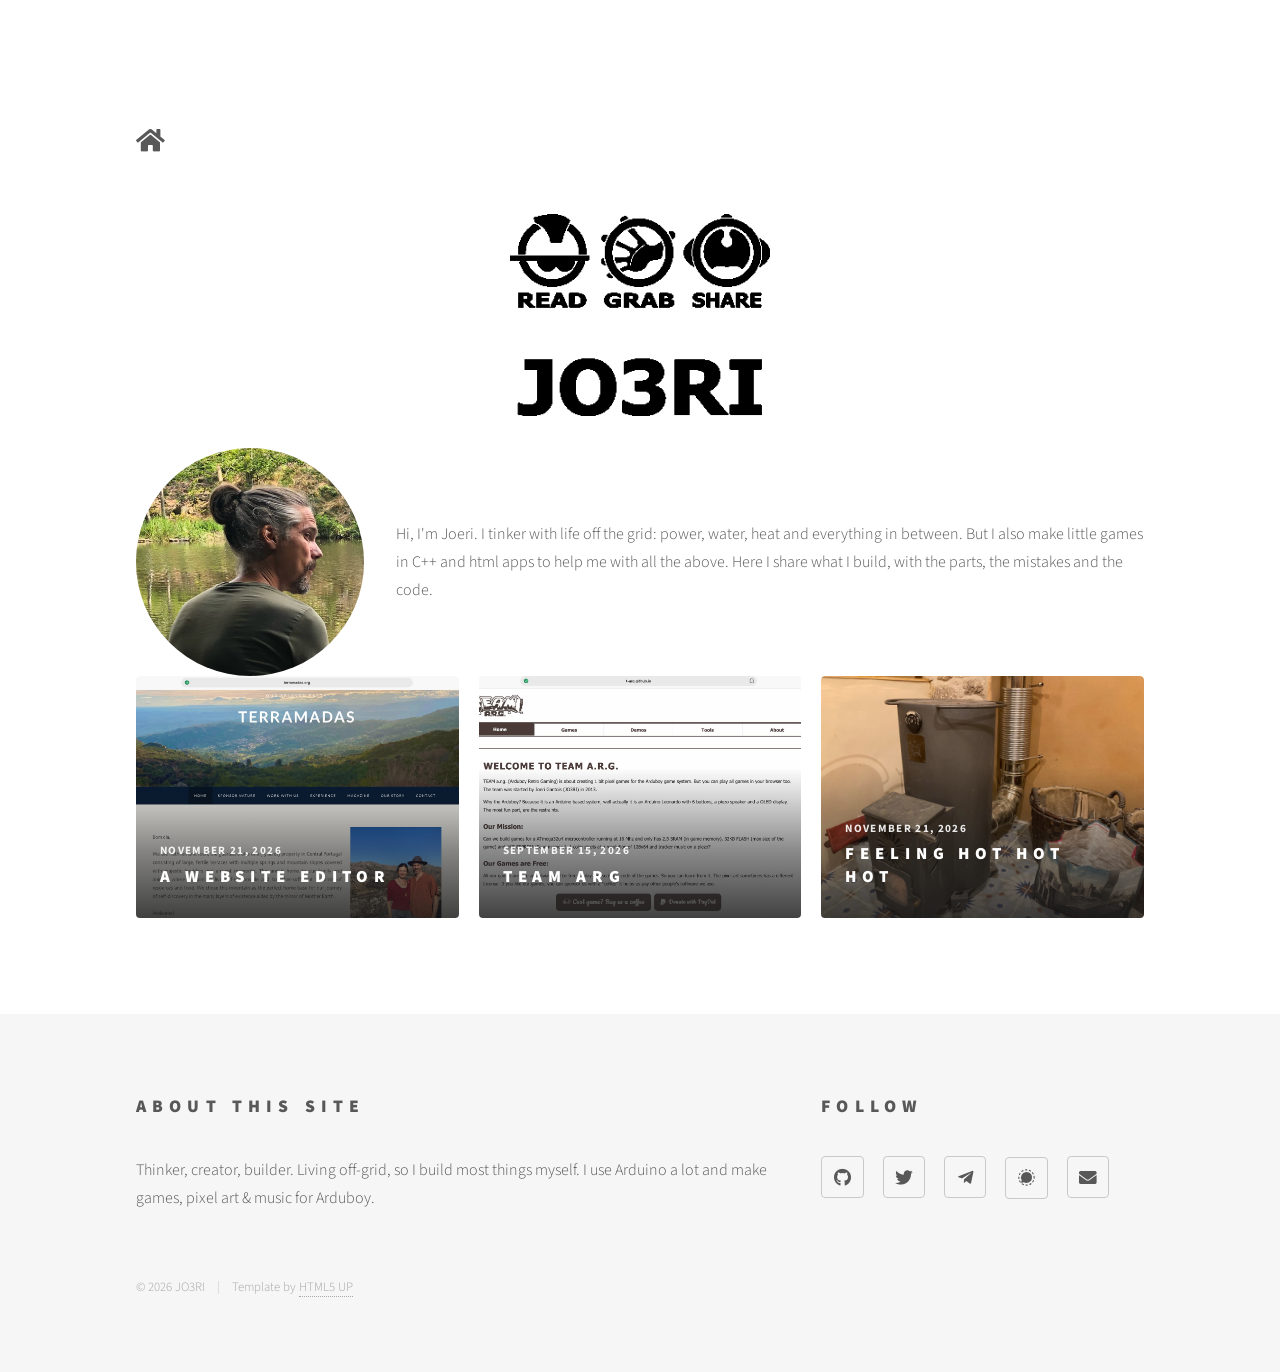
==== commit 568abc02: "added blog posts (content)" ====
--- a/index.html
+++ b/index.html
@@ -31,42 +31,42 @@
 						<span class="image"><img src="images/jo3ri-logo.png" alt="JO3RI"></span>
 					</section>
 					<section class="jo3ri-bio" data-se="section blocks">
-						<div class="row gtr-uniform" data-se="cols"><div class="col-3 col-12-small" data-se="col"><span class="image fit"><img src="images/joeri.jpg" alt="Joeri"></span></div><div class="col-9 col-12-small" data-se="col"><p>Hi, I'm Joeri. I tinker with life off the grid: power, water, heat and everything in between. Here I share what I build, with the parts, the mistakes and the code. Click this text to write your own bio.</p></div></div>
+						<div class="row gtr-uniform" data-se="cols"><div class="col-3 col-12-small" data-se="col"><span class="image fit"><img src="images/joeri.jpg" alt="Joeri"></span></div><div class="col-9 col-12-small" data-se="col"><p>Hi, I'm Joeri. I tinker with life off the grid: power, water, heat and everything in between. But I also make little games in C++ and html apps to help me with all the above. Here I share what I build, with the parts, the mistakes and the code.</p></div></div>
 					</section>
 					<section class="tiles" data-se="section blocks" data-se-list="projects">
-						<article class="style1" data-se-type="project" data-se-date="November 20, 2026" data-se-github="https://github.com/JO3RI-ARG">
+						<article class="style1" data-se-type="project" data-se-date="November 21, 2026" data-se-github="https://github.com/JO3RI-ARG">
 							<span class="image">
 								<img src="images/scherm-afbeelding-2026-11-21-om-14-01-31-20261121-141810.jpg" alt="My first project">
 							</span>
 							<a href="first-project.html">
-								<span class="date">November 20, 2026</span>
+								<span class="date">November 21, 2026</span>
 								<h2>A website Editor</h2>
 								<div class="content">
 									<p>I used claude to create an online website editor</p>
 								</div>
 							</a>
 						</article>
-						<article class="style2" data-se-type="project" data-se-date="November 10, 2026" data-se-github="">
+						<article class="style2" data-se-type="project" data-se-date="september 15, 2026" data-se-github="">
 							<span class="image">
-								<img src="images/project-placeholder.jpg" alt="My second project">
+								<img src="images/scherm-afbeelding-2026-11-21-om-16-33-55-20261121-163420.jpg" alt="My second project">
 							</span>
 							<a href="second-project.html">
-								<span class="date">November 10, 2026</span>
-								<h2>My second project</h2>
+								<span class="date">september 15, 2026</span>
+								<h2>TEAM arg</h2>
 								<div class="content">
-									<p>A short description of the project: what it is and why you built it. Click to change it.</p>
+									<p>I still like to create little games in C++, originally for Arduboy, but they also run in your browser</p>
 								</div>
 							</a>
 						</article>
-						<article class="style3" data-se-type="project" data-se-date="October 28, 2026" data-se-github="">
+						<article class="style3" data-se-type="project" data-se-date="November 21, 2026" data-se-github="">
 							<span class="image">
-								<img src="images/project-placeholder.jpg" alt="My third project">
+								<img src="images/img-9475-20261121-180423.jpg" alt="My third project">
 							</span>
 							<a href="third-project.html">
-								<span class="date">October 28, 2026</span>
-								<h2>My third project</h2>
+								<span class="date">November 21, 2026</span>
+								<h2>FEELing hot hot hot</h2>
 								<div class="content">
-									<p>A short description of the project: what it is and why you built it. Click to change it.</p>
+									<p>Off-grid and heating, &nbsp;how are we heating our house.</p>
 								</div>
 							</a>
 						</article>
@@ -96,7 +96,7 @@
 <!-- /se:shared social -->
 <!-- se:shared copyright -->
 					<ul class="copyright">
-						<li>&copy; 2026 JO3RI</li><li>Template by <a href="https://html5up.net">HTML5 UP</a></li>
+						<li>© 2026 JO3RI</li><li>Template by <a href="https://html5up.net">HTML5 UP</a></li>
 					</ul>
 <!-- /se:shared copyright -->
 				</div>
@@ -112,4 +112,6 @@
 
 	
 
+
+
 </body></html>
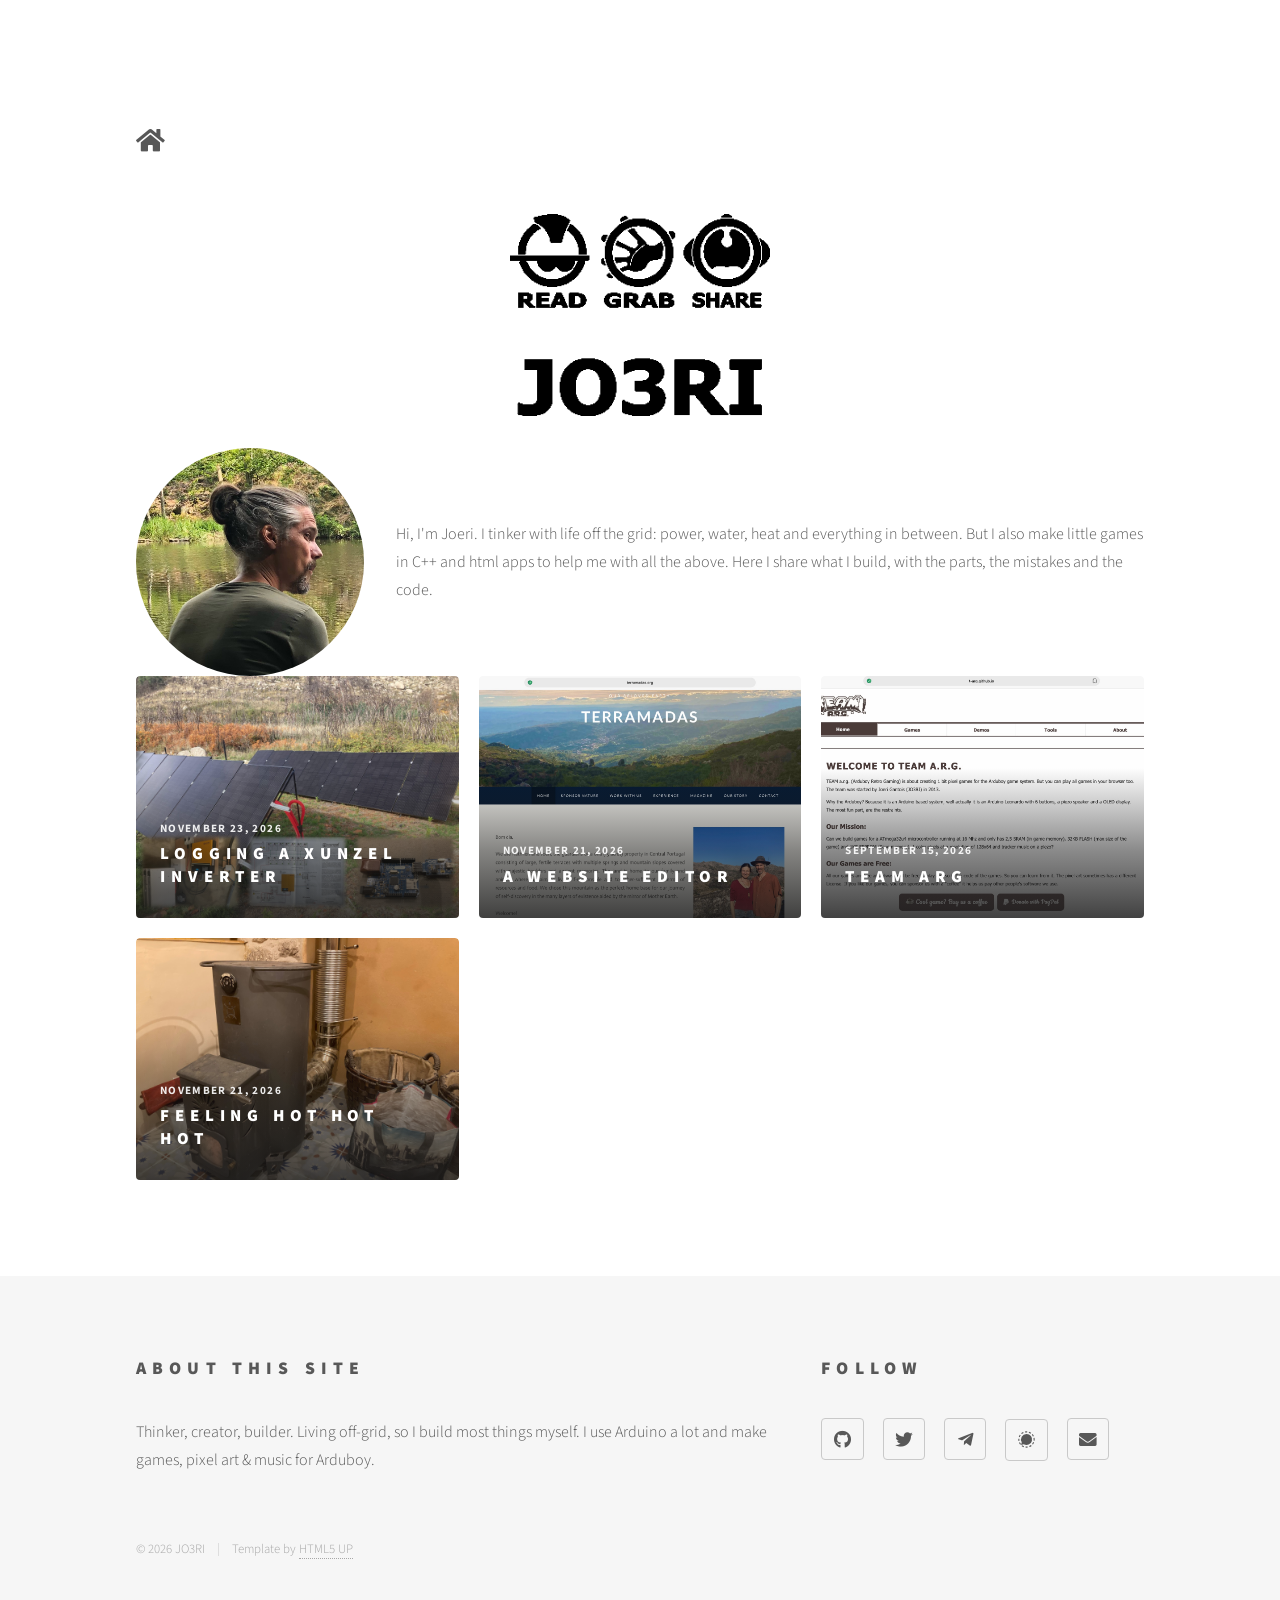
==== commit 4505b3d2: "update on solar blogpost" ====
--- a/index.html
+++ b/index.html
@@ -34,6 +34,18 @@
 						<div class="row gtr-uniform" data-se="cols"><div class="col-3 col-12-small" data-se="col"><span class="image fit"><img src="images/joeri.jpg" alt="Joeri"></span></div><div class="col-9 col-12-small" data-se="col"><p>Hi, I'm Joeri. I tinker with life off the grid: power, water, heat and everything in between. But I also make little games in C++ and html apps to help me with all the above. Here I share what I build, with the parts, the mistakes and the code.</p></div></div>
 					</section>
 					<section class="tiles" data-se="section blocks" data-se-list="projects">
+						<article class="style4" data-se-type="project" data-se-date="November 23, 2026" data-se-github="https://terramadas.github.io/Xunzel-RS232-Protocol/">
+							<span class="image">
+								<img src="images/solarcollage-20261123-182623.jpg" alt="LOGGING A XUNZEL INVERTER" />
+							</span>
+							<a href="logging-a-xunzel-inverter.html">
+								<span class="date">November 23, 2026</span>
+								<h2>LOGGING A XUNZEL INVERTER</h2>
+								<div class="content">
+									<p>Finding out how to log a solar inverter without a manual or any help from the company.</p>
+								</div>
+							</a>
+						</article>
 						<article class="style1" data-se-type="project" data-se-date="November 21, 2026" data-se-github="https://github.com/JO3RI-ARG">
 							<span class="image">
 								<img src="images/scherm-afbeelding-2026-11-21-om-14-01-31-20261121-141810.jpg" alt="My first project">
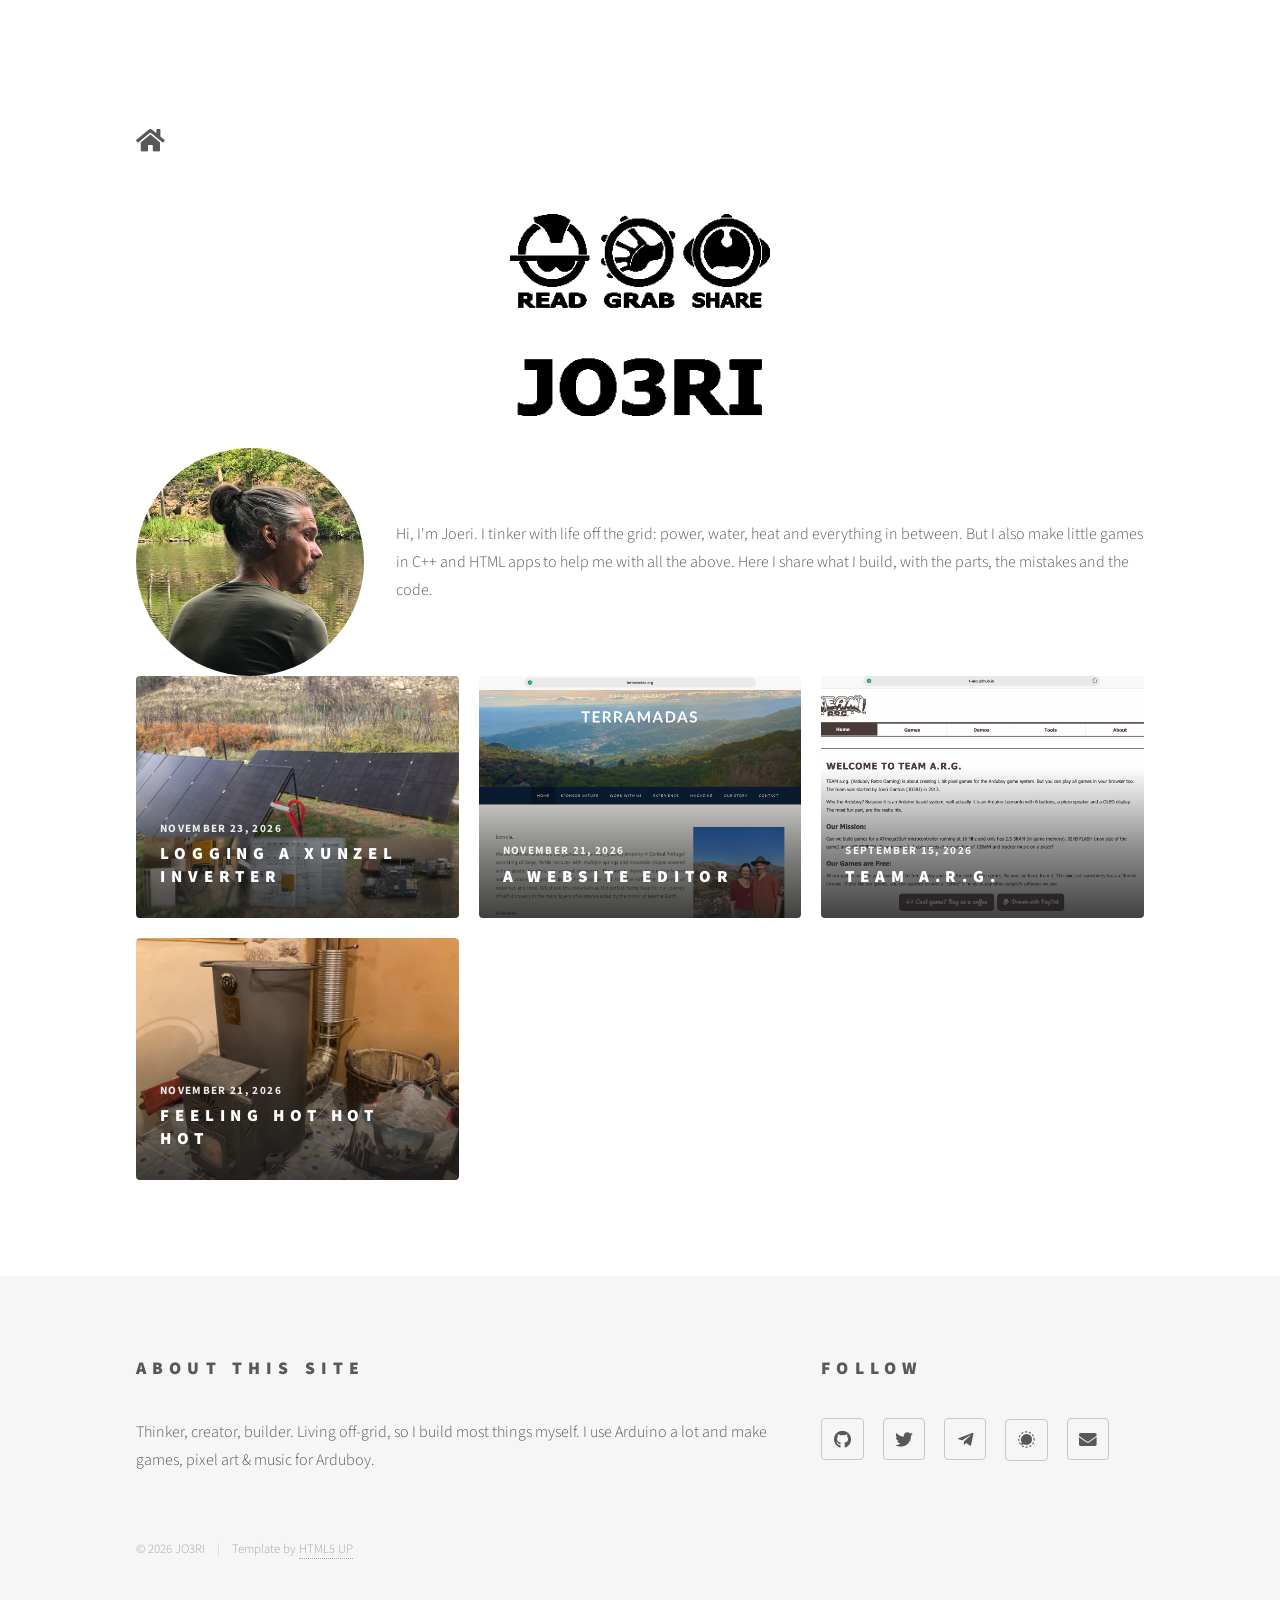
==== commit a87e57d0: "spelling update" ====
--- a/index.html
+++ b/index.html
@@ -31,7 +31,7 @@
 						<span class="image"><img src="images/jo3ri-logo.png" alt="JO3RI"></span>
 					</section>
 					<section class="jo3ri-bio" data-se="section blocks">
-						<div class="row gtr-uniform" data-se="cols"><div class="col-3 col-12-small" data-se="col"><span class="image fit"><img src="images/joeri.jpg" alt="Joeri"></span></div><div class="col-9 col-12-small" data-se="col"><p>Hi, I'm Joeri. I tinker with life off the grid: power, water, heat and everything in between. But I also make little games in C++ and html apps to help me with all the above. Here I share what I build, with the parts, the mistakes and the code.</p></div></div>
+						<div class="row gtr-uniform" data-se="cols"><div class="col-3 col-12-small" data-se="col"><span class="image fit"><img src="images/joeri.jpg" alt="Joeri"></span></div><div class="col-9 col-12-small" data-se="col"><p>Hi, I'm Joeri. I tinker with life off the grid: power, water, heat and everything in between. But I also make little games in C++ and HTML apps to help me with all the above. Here I share what I build, with the parts, the mistakes and the code.</p></div></div>
 					</section>
 					<section class="tiles" data-se="section blocks" data-se-list="projects">
 						<article class="style4" data-se-type="project" data-se-date="November 23, 2026" data-se-github="https://terramadas.github.io/Xunzel-RS232-Protocol/">
@@ -48,23 +48,23 @@
 						</article>
 						<article class="style1" data-se-type="project" data-se-date="November 21, 2026" data-se-github="https://github.com/JO3RI-ARG">
 							<span class="image">
-								<img src="images/scherm-afbeelding-2026-11-21-om-14-01-31-20261121-141810.jpg" alt="My first project">
+								<img src="images/scherm-afbeelding-2026-11-21-om-14-01-31-20261121-141810.jpg" alt="A website editor">
 							</span>
 							<a href="first-project.html">
 								<span class="date">November 21, 2026</span>
-								<h2>A website Editor</h2>
+								<h2>A website editor</h2>
 								<div class="content">
-									<p>I used claude to create an online website editor</p>
+									<p>I used Claude to create an online website editor</p>
 								</div>
 							</a>
 						</article>
-						<article class="style2" data-se-type="project" data-se-date="september 15, 2026" data-se-github="">
+						<article class="style2" data-se-type="project" data-se-date="September 15, 2026" data-se-github="">
 							<span class="image">
-								<img src="images/scherm-afbeelding-2026-11-21-om-16-33-55-20261121-163420.jpg" alt="My second project">
+								<img src="images/scherm-afbeelding-2026-11-21-om-16-33-55-20261121-163420.jpg" alt="TEAM a.r.g.">
 							</span>
 							<a href="second-project.html">
-								<span class="date">september 15, 2026</span>
-								<h2>TEAM arg</h2>
+								<span class="date">September 15, 2026</span>
+								<h2>TEAM a.r.g.</h2>
 								<div class="content">
 									<p>I still like to create little games in C++, originally for Arduboy, but they also run in your browser</p>
 								</div>
@@ -72,13 +72,13 @@
 						</article>
 						<article class="style3" data-se-type="project" data-se-date="November 21, 2026" data-se-github="">
 							<span class="image">
-								<img src="images/img-9475-20261121-180423.jpg" alt="My third project">
+								<img src="images/img-9475-20261121-180423.jpg" alt="Feeling hot hot hot">
 							</span>
 							<a href="third-project.html">
 								<span class="date">November 21, 2026</span>
-								<h2>FEELing hot hot hot</h2>
+								<h2>Feeling hot hot hot</h2>
 								<div class="content">
-									<p>Off-grid and heating, &nbsp;how are we heating our house.</p>
+									<p>Off-grid and heating, how are we heating our house.</p>
 								</div>
 							</a>
 						</article>
